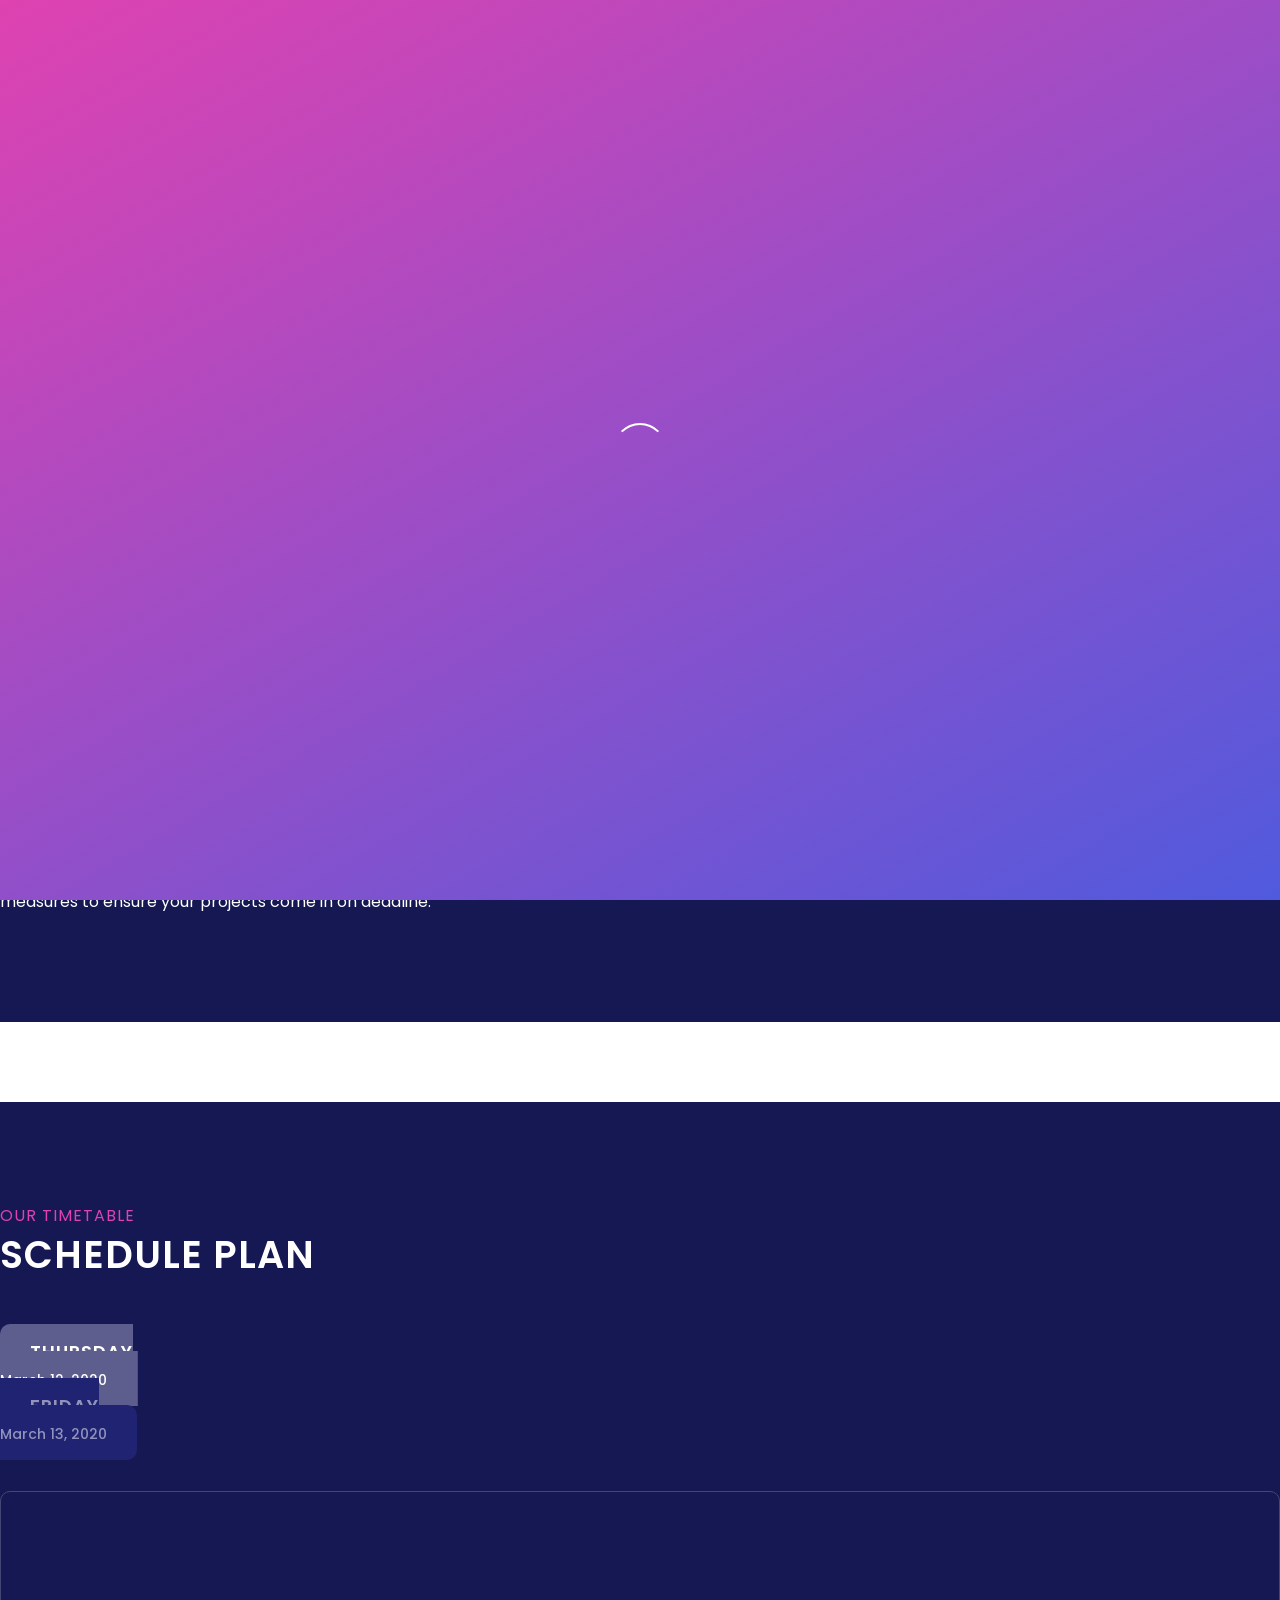
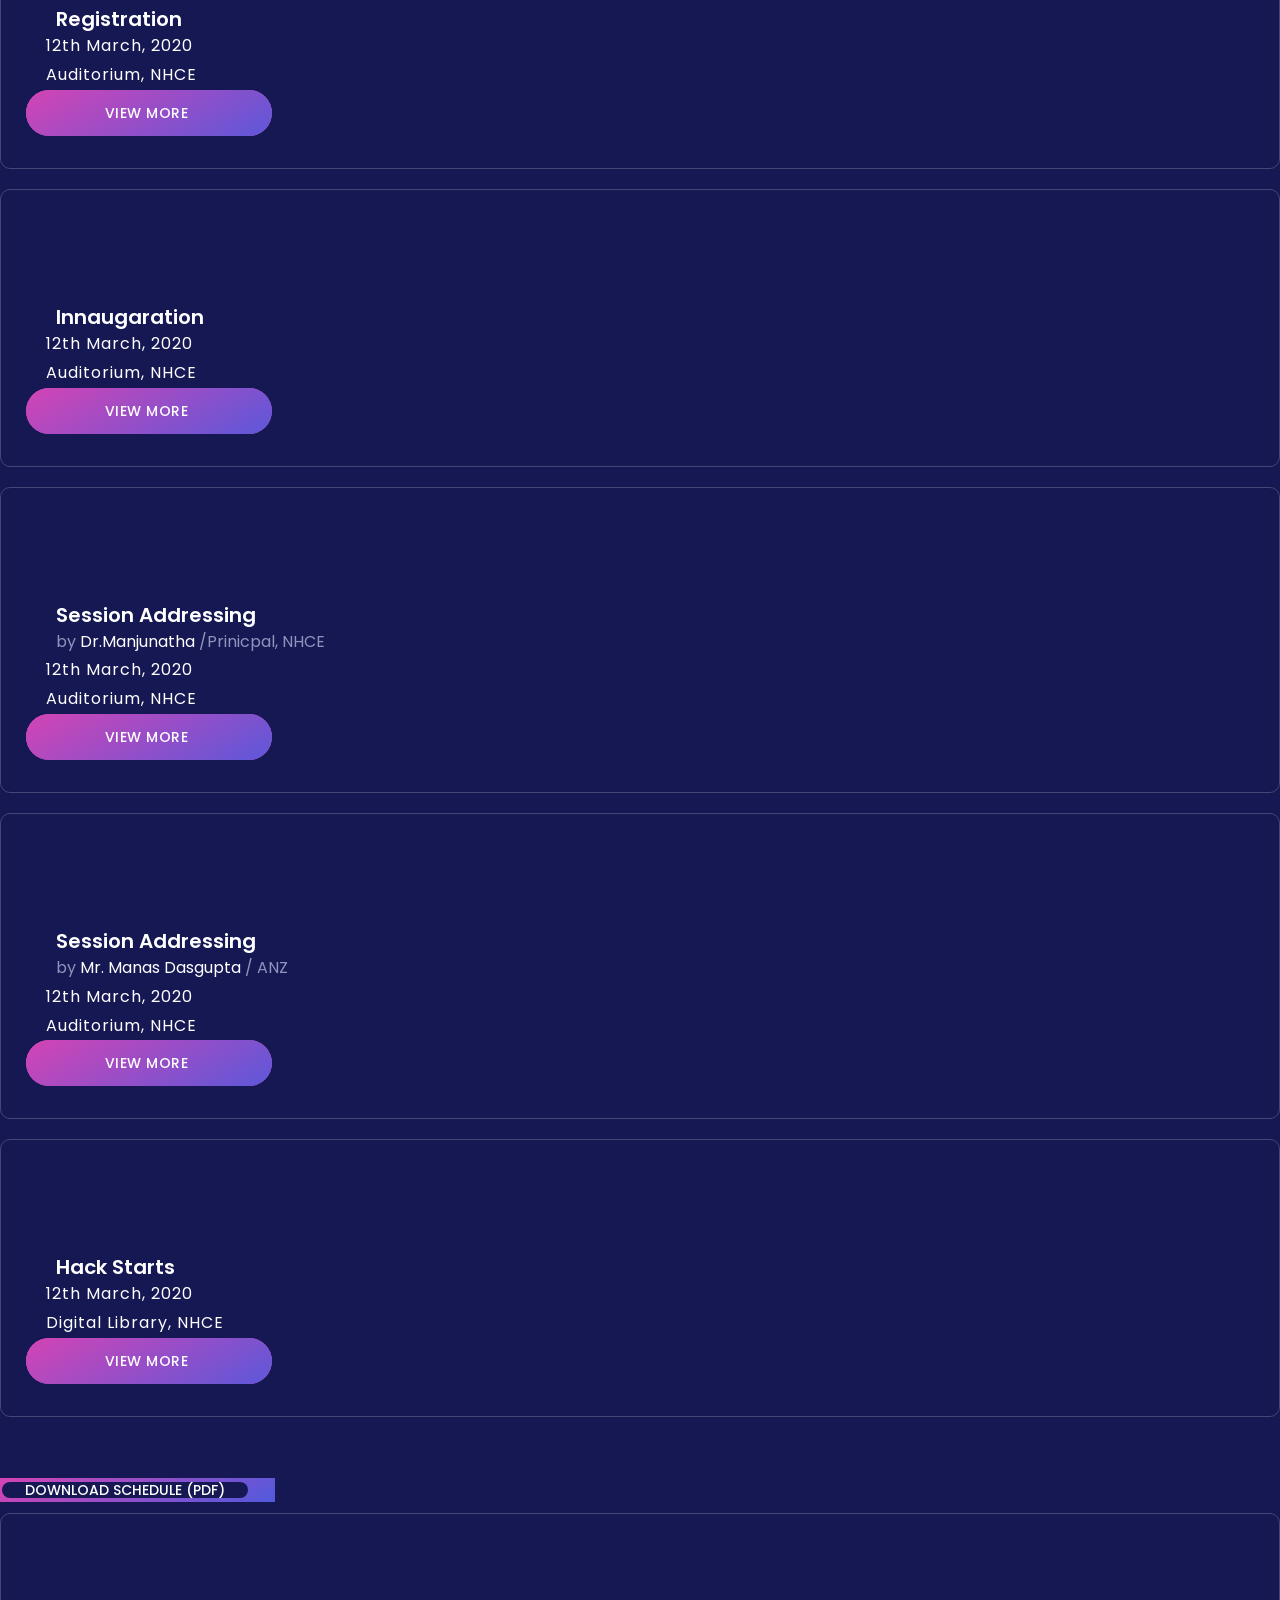
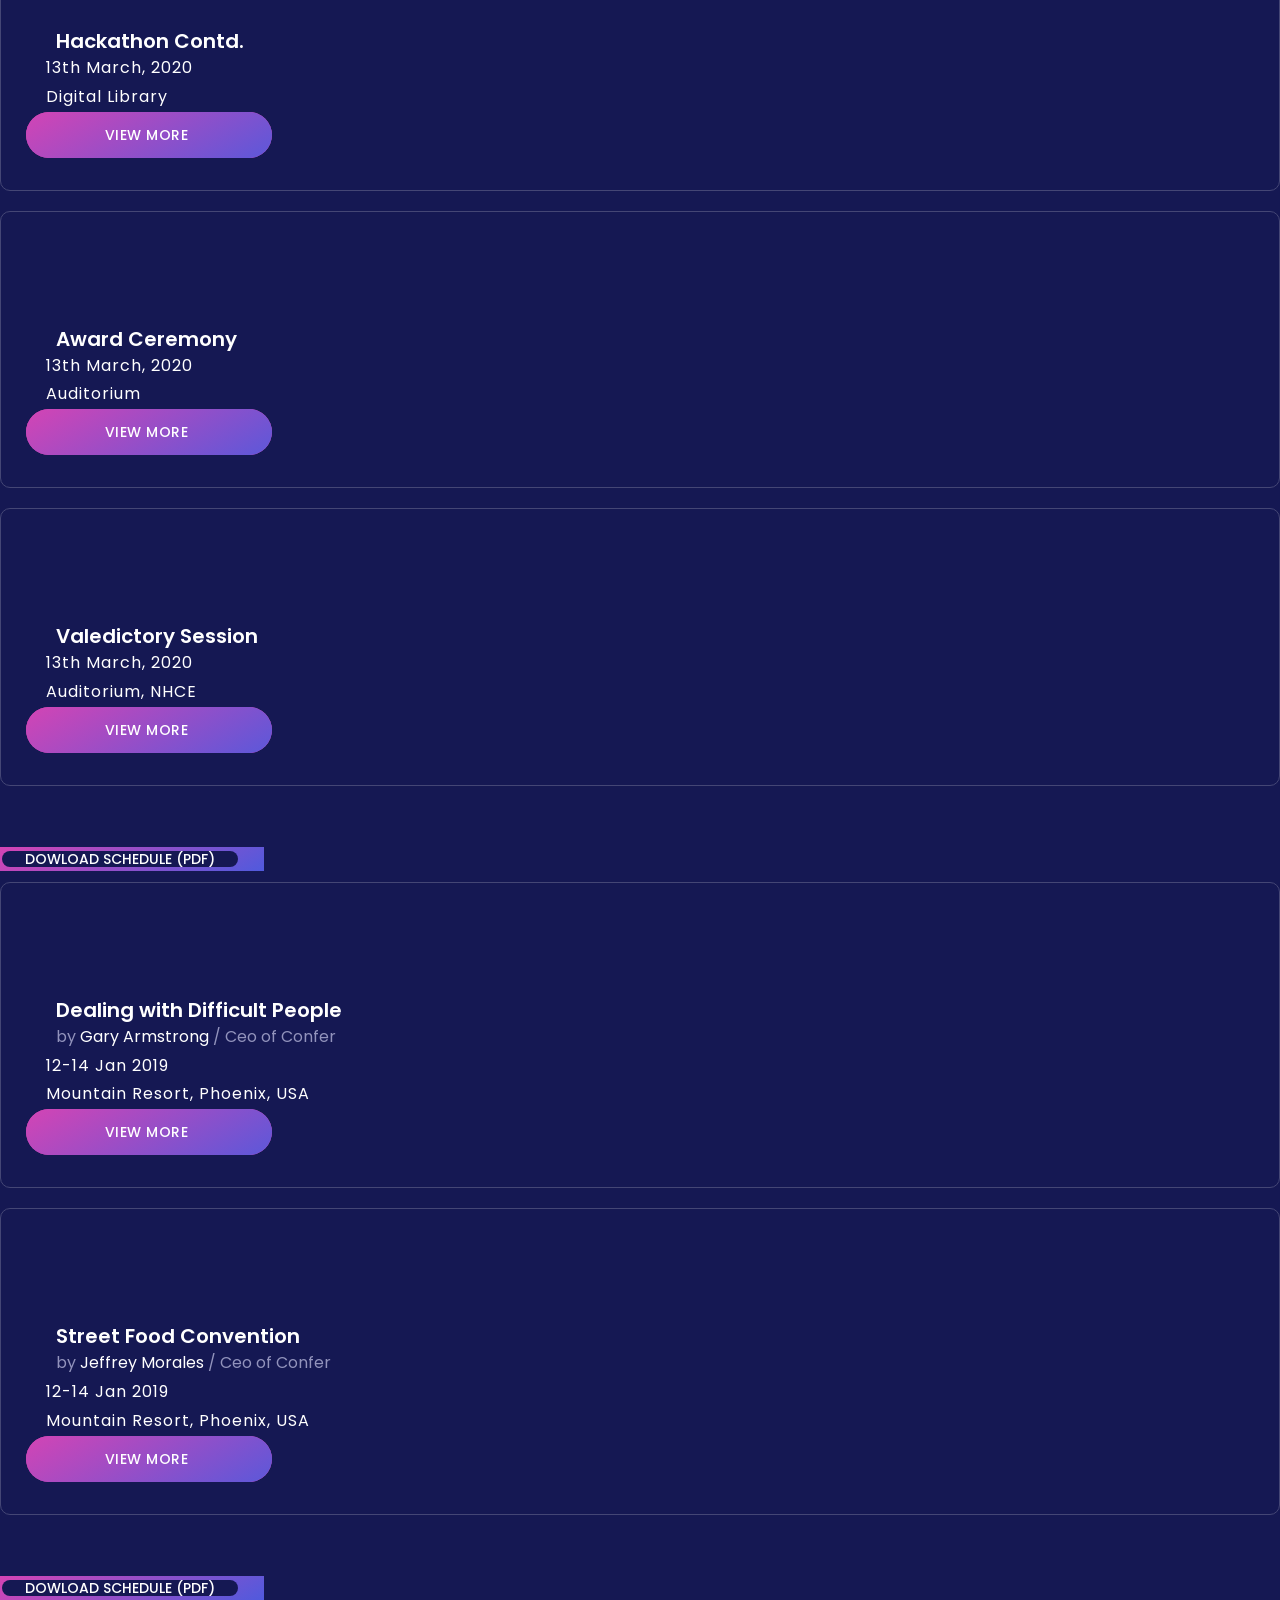
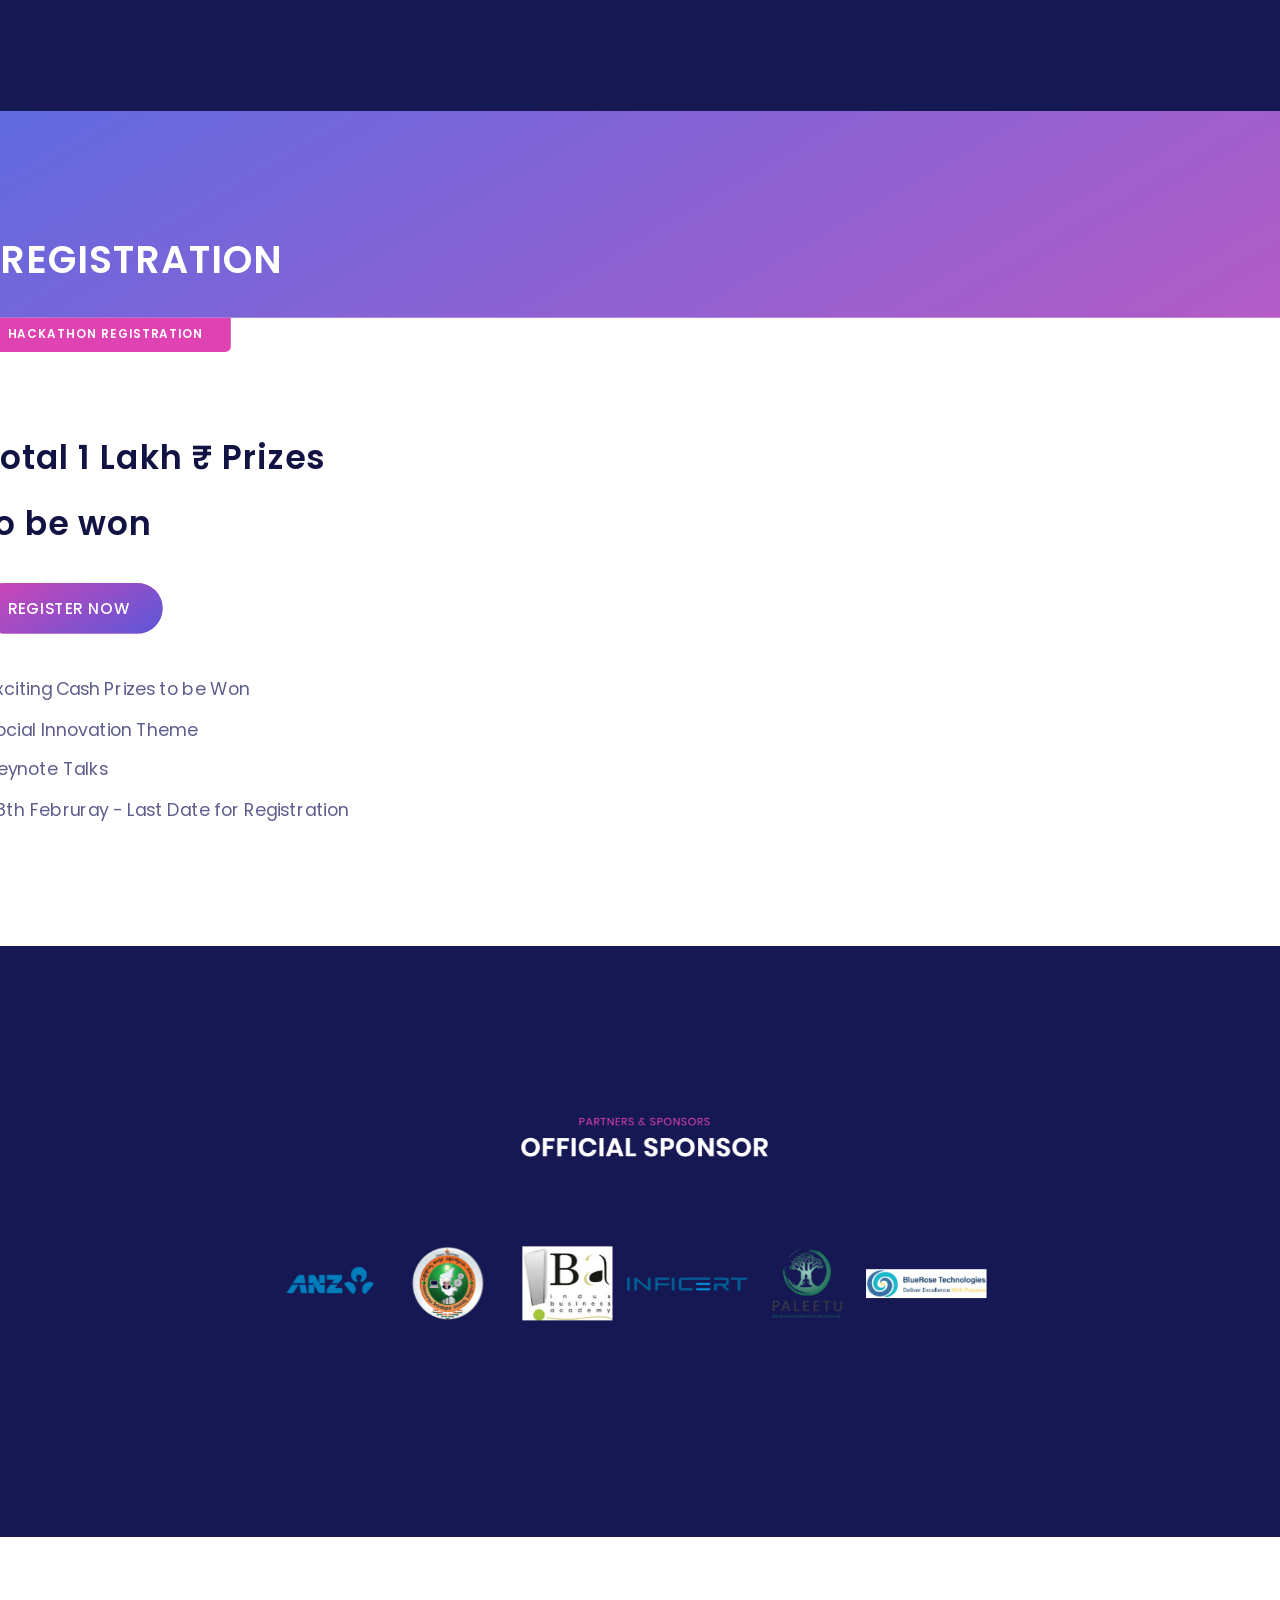
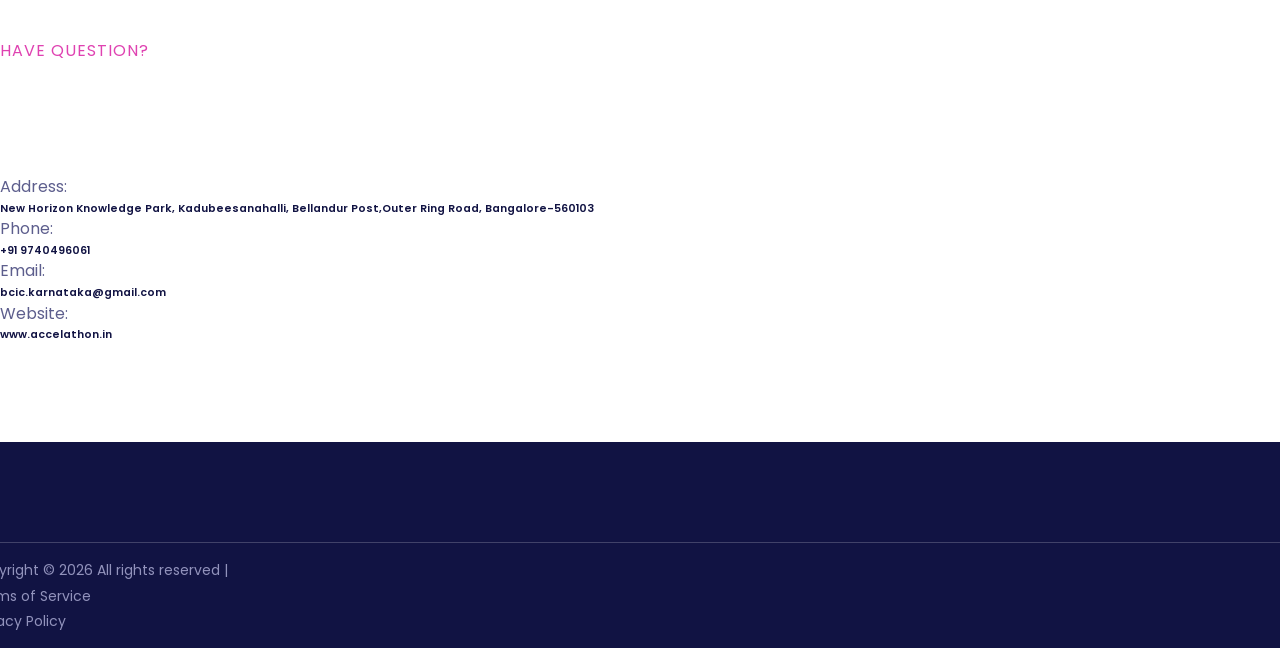
==== landing page/AccelathonLandingPage-master/accelathon.in/index.html @ 0c4c0fb6 "1" ====
<!DOCTYPE html>
<html lang="en">


<!-- Mirrored from accelathon.in/ by HTTrack Website Copier/3.x [XR&CO'2014], Fri, 07 Feb 2020 14:11:06 GMT -->

<head>
    <meta charset="UTF-8">
    <meta name="description" content="">
    <meta http-equiv="X-UA-Compatible" content="IE=edge">
    <meta name="viewport" content="width=device-width, initial-scale=1, shrink-to-fit=no">

    <!-- Title -->
    <title>AccelATHON 2.0</title>

    <!-- Favicon -->
    <link rel="icon" type="image/png" href="img/core-img/logoacce.png">

    <!-- Stylesheet -->
    <link rel="stylesheet" href="style.css">

</head>

<body>
    <!-- Preloader -->
    <div id="preloader">
        <div class="loader"></div>
    </div>
    <!-- /Preloader -->

    <!-- Header Area Start -->

    <header class="header-area">
        <div class="classy-nav-container breakpoint-off">
            
            <div class="container">
                <!-- Classy Menu -->
                <nav class="classy-navbar justify-content-between" id="conferNav">

                    <!-- Logo -->
                    <a class="nav-brand" href="index.html"><img src="img/bcic.png" alt=""></a>

                    <!-- Navbar Toggler -->
                    <div class="classy-navbar-toggler">
                        <span class="navbarToggler"><span></span><span></span><span></span></span>
                    </div>

                    <!-- Menu -->
                    <div class="classy-menu">
                        <!-- Menu Close Button -->
                        <div class="classycloseIcon">
                            <div class="cross-wrap"><span class="top"></span><span class="bottom"></span></div>
                        </div>

                        <!-- Nav Start -->

                        <div class="classynav">
                            
                            <ul id="nav">
                                <li class="active"><a href="index.html">Home</a></li>

                                </li>
                                <li><a href="#schedule">Schedule</a></li>

                                <li><a href="#contact">Contact</a></li>

                            </ul>

                            <!-- Get Tickets Button -->
                            <a href="http://www.bit.ly/2tJWzWN" class="btn confer-btn mt-3 mt-lg-0 ml-3 ml-lg-5">
                                Register Now 
                                
                                <i class="zmdi zmdi-long-arrow-right"></i>
                            </a>
                        </div>
                        <!-- Nav End -->
                    </div>
                </nav>
            </div>
        </div>
    </header>
    <!-- Header Area End -->

    <!-- Welcome Area Start -->
    <div class="welcome-area">

        <video width="100%" height="100%" autoplay loop muted>
            <source src="\img\move banner.mp4" type="video/mp4"/>
        </video>

        <!-- <div class="icon-scroll" id="scrollDown"></div> -->
        
    </div>

    <!-- Welcome Area End -->

    <!-- About Us And Countdown Area Start -->
    <div class="about-us-countdown-area section-padding-100-0" id="about">

        <div class="container">

            <div class="row align-items-center">

                <!-- About Content -->
                <div class="col-12 col-md-6">
                    <div class="about-content-text mb-80">
                        <h6 class="wow fadeInUp" data-wow-delay="300ms">About A<span
                                style="text-transform: lowercase;">ccel</span><span
                                style="text-transform: uppercase;">ATHON 2.0</span></h6>
                        <h3 class="wow fadeInUp" data-wow-delay="300ms">Welcome to the Inter College HackFest</h3>
                        <p class="wow fadeInUp" data-wow-delay="300ms">This is a platform where you can expect to learn
                            techniques for building successful project teams, creating efficient plans and implementing
                            effective tracking measures to ensure your projects come in on deadline.</p>
                    </div>
                </div>

                <!-- About Thumb -->
                <div class="col-12 col-md-6">
                    <div class="about-thumb mb-80 wow fadeInUp" data-wow-delay="300ms">
                        <img src="img/bg-img/2.png" alt="">
                    </div>
                </div>
            </div>
        </div>

        <!-- Counter Up Area -->

    </div>

    <!-- Our Schedule Area Start -->
    <section id="schedule" class="our-schedule-area section-padding-100">
        <div class="container">
            <div class="row">
                <!-- Heading -->
                <div class="col-12">
                    <div class="section-heading-2 text-center wow fadeInUp" data-wow-delay="300ms">
                        <p>Our Timetable</p>
                        <h4>Schedule Plan</h4>
                    </div>
                </div>
            </div>

            <div class="row">
                <div class="col-12">
                    <div class="schedule-tab">
                        <!-- Nav Tabs -->
                        <ul class="nav nav-tabs wow fadeInUp" data-wow-delay="300ms" id="conferScheduleTab"
                            role="tablist">
                            <li class="nav-item">
                                <a class="nav-link active" id="monday-tab" data-toggle="tab" href="#step-one" role="tab"
                                    aria-controls="step-one" aria-expanded="true">Thursday <br> <span>March 12,
                                        2020</span></a>
                            </li>
                            <!-- Nav Item -->
                            <li class="nav-item">
                                <a class="nav-link" id="tuesday-tab" data-toggle="tab" href="#step-two" role="tab"
                                    aria-controls="step-two" aria-expanded="true">Friday <br> <span>March 13,
                                        2020</span></a>
                            </li>
                            <!-- Nav Item -->

                        </ul>
                    </div>

                    <!-- Tab Content -->
                    <div class="tab-content" id="conferScheduleTabContent">
                        <div class="tab-pane fade show active" id="step-one" role="tabpanel"
                            aria-labelledby="monday-tab">

                            <!-- Single Tab Content -->
                            <div class="single-tab-content">
                                <div class="row">
                                    <div class="col-12">

                                        <!-- Single Schedule Area -->
                                        <div class="single-schedule-area d-flex flex-wrap justify-content-between align-items-center wow fadeInUp"
                                            data-wow-delay="300ms">

                                            <!-- Single Schedule Thumb and Info -->
                                            <div class="single-schedule-tumb-info d-flex align-items-center">

                                                <!-- Single Schedule Thumb -->
                                                <div class="single-schedule-tumb">
                                                    <img src="img/bg-img/a.svg" alt="">
                                                </div>
                                                <!-- Single Schedule Info -->
                                                <div class="single-schedule-info">
                                                    <h6>Registration</h6>
                                                    <p> </p>
                                                </div>
                                            </div>
                                            <!-- Single Schedule Info -->
                                            <div class="schedule-time-place">
                                                <p><i class="zmdi zmdi-time"></i> 12th March, 2020</p>
                                                <p><i class="zmdi zmdi-map"></i> Auditorium, NHCE</p>
                                            </div>
                                            <!-- Schedule Btn -->
                                            <a href="wip.html" class="btn confer-btn">View More <i
                                                    class="zmdi zmdi-long-arrow-right"></i></a>
                                        </div>

                                        <!-- Single Schedule Area -->
                                        <div class="single-schedule-area d-flex flex-wrap justify-content-between align-items-center wow fadeInUp"
                                            data-wow-delay="300ms">
                                            <!-- Single Schedule Thumb and Info -->
                                            <div class="single-schedule-tumb-info d-flex align-items-center">
                                                <!-- Single Schedule Thumb -->
                                                <div class="single-schedule-tumb">
                                                    <img src="img/bg-img/b.svg" alt="">
                                                </div>
                                                <!-- Single Schedule Info -->
                                                <div class="single-schedule-info">
                                                    <h6>Innaugaration</h6>
                                                    <p><span></span></p>
                                                </div>
                                            </div>
                                            <!-- Single Schedule Info -->
                                            <div class="schedule-time-place">
                                                <p><i class="zmdi zmdi-time"></i> 12th March, 2020</p>
                                                <p><i class="zmdi zmdi-map"></i> Auditorium, NHCE</p>
                                            </div>
                                            <!-- Schedule Btn -->
                                            <a href="wip.html" class="btn confer-btn">View More <i
                                                    class="zmdi zmdi-long-arrow-right"></i></a>
                                        </div>

                                        <!-- Single Schedule Area -->
                                        <div class="single-schedule-area d-flex flex-wrap justify-content-between align-items-center wow fadeInUp"
                                            data-wow-delay="300ms">
                                            <!-- Single Schedule Thumb and Info -->
                                            <div class="single-schedule-tumb-info d-flex align-items-center">
                                                <!-- Single Schedule Thumb -->
                                                <div class="single-schedule-tumb">
                                                    <img src="img/bg-img/c.svg" alt="">
                                                </div>
                                                <!-- Single Schedule Info -->
                                                <div class="single-schedule-info">
                                                    <h6>Session Addressing</h6>
                                                    <p>by <span>Dr.Manjunatha</span> /Prinicpal, NHCE</p>
                                                </div>
                                            </div>
                                            <!-- Single Schedule Info -->
                                            <div class="schedule-time-place">
                                                <p><i class="zmdi zmdi-time"></i> 12th March, 2020</p>
                                                <p><i class="zmdi zmdi-map"></i> Auditorium, NHCE</p>
                                            </div>
                                            <!-- Schedule Btn -->
                                            <a href="wip.html" class="btn confer-btn">View More <i
                                                    class="zmdi zmdi-long-arrow-right"></i></a>
                                        </div>

                                        <!-- Single Schedule Area -->
                                        <div class="single-schedule-area d-flex flex-wrap justify-content-between align-items-center wow fadeInUp"
                                            data-wow-delay="300ms">
                                            <!-- Single Schedule Thumb and Info -->
                                            <div class="single-schedule-tumb-info d-flex align-items-center">
                                                <!-- Single Schedule Thumb -->
                                                <div class="single-schedule-tumb">
                                                    <img src="img/bg-img/c.svg" alt="">
                                                </div>
                                                <!-- Single Schedule Info -->
                                                <div class="single-schedule-info">
                                                    <h6>Session Addressing</h6>
                                                    <p>by <span>Mr. Manas Dasgupta</span> / ANZ</p>
                                                </div>
                                            </div>
                                            <!-- Single Schedule Info -->
                                            <div class="schedule-time-place">
                                                <p><i class="zmdi zmdi-time"></i> 12th March, 2020</p>
                                                <p><i class="zmdi zmdi-map"></i> Auditorium, NHCE</p>
                                            </div>
                                            <!-- Schedule Btn -->
                                            <a href="wip.html" class="btn confer-btn">View More <i
                                                    class="zmdi zmdi-long-arrow-right"></i></a>
                                        </div>

                                        <div class="single-schedule-area d-flex flex-wrap justify-content-between align-items-center wow fadeInUp"
                                            data-wow-delay="300ms">
                                            <!-- Single Schedule Thumb and Info -->
                                            <div class="single-schedule-tumb-info d-flex align-items-center">
                                                <!-- Single Schedule Thumb -->
                                                <div class="single-schedule-tumb">
                                                    <img src="img/bg-img/d.svg" alt="">
                                                </div>
                                                <!-- Single Schedule Info -->
                                                <div class="single-schedule-info">
                                                    <h6>Hack Starts</h6>
                                                    <p> <span></span> </p>
                                                </div>
                                            </div>
                                            <!-- Single Schedule Info -->
                                            <div class="schedule-time-place">
                                                <p><i class="zmdi zmdi-time"></i> 12th March, 2020</p>
                                                <p><i class="zmdi zmdi-map"></i> Digital Library, NHCE</p>
                                            </div>
                                            <!-- Schedule Btn -->
                                            <a href="wip.html" class="btn confer-btn">View More <i
                                                    class="zmdi zmdi-long-arrow-right"></i></a>
                                        </div>
                                    </div>

                                    <!-- More Schedule Btn -->
                                    <div class="col-12">
                                        <div class="more-schedule-btn text-center mt-50 wow fadeInUp"
                                            data-wow-delay="300ms">
                                            <a href="wip.html" class="btn confer-gb-btn">Download Schedule (Pdf)</a>
                                        </div>
                                    </div>
                                </div>
                            </div>
                        </div>

                        <div class="tab-pane fade" id="step-two" role="tabpanel" aria-labelledby="tuesday-tab">
                            <!-- Single Tab Content -->
                            <div class="single-tab-content">
                                <div class="row">
                                    <div class="col-12">
                                        <!-- Single Schedule Area -->
                                        <div class="single-schedule-area d-flex flex-wrap justify-content-between align-items-center wow fadeInUp"
                                            data-wow-delay="300ms">
                                            <!-- Single Schedule Thumb and Info -->
                                            <div class="single-schedule-tumb-info d-flex align-items-center">
                                                <!-- Single Schedule Thumb -->
                                                <div class="single-schedule-tumb">
                                                    <img src="img/bg-img/d.svg" alt="">
                                                </div>
                                                <!-- Single Schedule Info -->
                                                <div class="single-schedule-info">
                                                    <h6>Hackathon Contd.</h6>
                                                    <p> <span></span></p>
                                                </div>
                                            </div>
                                            <!-- Single Schedule Info -->
                                            <div class="schedule-time-place">
                                                <p><i class="zmdi zmdi-time"></i> 13th March, 2020</p>
                                                <p><i class="zmdi zmdi-map"></i>Digital Library </p>
                                            </div>
                                            <!-- Schedule Btn -->
                                            <a href="wip.html" class="btn confer-btn">View More <i
                                                    class="zmdi zmdi-long-arrow-right"></i></a>
                                        </div>

                                        <!-- Single Schedule Area -->
                                        <div class="single-schedule-area d-flex flex-wrap justify-content-between align-items-center wow fadeInUp"
                                            data-wow-delay="300ms">
                                            <!-- Single Schedule Thumb and Info -->
                                            <div class="single-schedule-tumb-info d-flex align-items-center">
                                                <!-- Single Schedule Thumb -->
                                                <div class="single-schedule-tumb">
                                                    <img src="img/bg-img/e.svg" alt="">
                                                </div>
                                                <!-- Single Schedule Info -->
                                                <div class="single-schedule-info">
                                                    <h6>Award Ceremony</h6>
                                                    <p> <span></span> </p>
                                                </div>
                                            </div>
                                            <!-- Single Schedule Info -->
                                            <div class="schedule-time-place">
                                                <p><i class="zmdi zmdi-time"></i> 13th March, 2020</p>
                                                <p><i class="zmdi zmdi-map"></i> Auditorium</p>
                                            </div>
                                            <!-- Schedule Btn -->
                                            <a href="wip.html" class="btn confer-btn">View More <i
                                                    class="zmdi zmdi-long-arrow-right"></i></a>
                                        </div>

                                        <!-- Single Schedule Area -->
                                        <div class="single-schedule-area d-flex flex-wrap justify-content-between align-items-center wow fadeInUp"
                                            data-wow-delay="300ms">
                                            <!-- Single Schedule Thumb and Info -->
                                            <div class="single-schedule-tumb-info d-flex align-items-center">
                                                <!-- Single Schedule Thumb -->
                                                <div class="single-schedule-tumb">
                                                    <img src="img/bg-img/f.svg" alt="">
                                                </div>
                                                <!-- Single Schedule Info -->
                                                <div class="single-schedule-info">
                                                    <h6>Valedictory Session</h6>
                                                    <p> <span></span> </p>
                                                </div>
                                            </div>
                                            <!-- Single Schedule Info -->
                                            <div class="schedule-time-place">
                                                <p><i class="zmdi zmdi-time"></i> 13th March, 2020</p>
                                                <p><i class="zmdi zmdi-map"></i> Auditorium, NHCE</p>
                                            </div>
                                            <!-- Schedule Btn -->
                                            <a href="wip.html" class="btn confer-btn">View More <i
                                                    class="zmdi zmdi-long-arrow-right"></i></a>
                                        </div>
                                    </div>

                                    <!-- More Schedule Btn -->
                                    <div class="col-12">
                                        <div class="more-schedule-btn text-center mt-50 wow fadeInUp"
                                            data-wow-delay="300ms">
                                            <a href="wip.html" class="btn confer-gb-btn">Dowload schedule (Pdf)</a>
                                        </div>
                                    </div>
                                </div>
                            </div>
                        </div>

                        <div class="tab-pane fade" id="step-three" role="tabpanel" aria-labelledby="wednesday-tab">
                            <!-- Single Tab Content -->
                            <div class="single-tab-content">
                                <div class="row">
                                    <div class="col-12">
                                        <!-- Single Schedule Area -->
                                        <div class="single-schedule-area d-flex flex-wrap justify-content-between align-items-center wow fadeInUp"
                                            data-wow-delay="300ms">
                                            <!-- Single Schedule Thumb and Info -->
                                            <div class="single-schedule-tumb-info d-flex align-items-center">
                                                <!-- Single Schedule Thumb -->
                                                <div class="single-schedule-tumb">
                                                    <img src="img/bg-img/10.jpg" alt="">
                                                </div>
                                                <!-- Single Schedule Info -->
                                                <div class="single-schedule-info">
                                                    <h6>Dealing with Difficult People</h6>
                                                    <p>by <span>Gary Armstrong</span> / Ceo of Confer</p>
                                                </div>
                                            </div>
                                            <!-- Single Schedule Info -->
                                            <div class="schedule-time-place">
                                                <p><i class="zmdi zmdi-time"></i> 12-14 Jan 2019</p>
                                                <p><i class="zmdi zmdi-map"></i> Mountain Resort, Phoenix, USA</p>
                                            </div>
                                            <!-- Schedule Btn -->
                                            <a href="wip.html" class="btn confer-btn">View More <i
                                                    class="zmdi zmdi-long-arrow-right"></i></a>
                                        </div>

                                        <!-- Single Schedule Area -->
                                        <div class="single-schedule-area d-flex flex-wrap justify-content-between align-items-center wow fadeInUp"
                                            data-wow-delay="300ms">
                                            <!-- Single Schedule Thumb and Info -->
                                            <div class="single-schedule-tumb-info d-flex align-items-center">
                                                <!-- Single Schedule Thumb -->
                                                <div class="single-schedule-tumb">
                                                    <img src="img/bg-img/13.jpg" alt="">
                                                </div>
                                                <!-- Single Schedule Info -->
                                                <div class="single-schedule-info">
                                                    <h6>Street Food Convention</h6>
                                                    <p>by <span>Jeffrey Morales</span> / Ceo of Confer</p>
                                                </div>
                                            </div>
                                            <!-- Single Schedule Info -->
                                            <div class="schedule-time-place">
                                                <p><i class="zmdi zmdi-time"></i> 12-14 Jan 2019</p>
                                                <p><i class="zmdi zmdi-map"></i> Mountain Resort, Phoenix, USA</p>
                                            </div>
                                            <!-- Schedule Btn -->
                                            <a href="wip.html" class="btn confer-btn">View More <i
                                                    class="zmdi zmdi-long-arrow-right"></i></a>
                                        </div>
                                    </div>

                                    <!-- More Schedule Btn -->
                                    <div class="col-12">
                                        <div class="more-schedule-btn text-center mt-50 wow fadeInUp"
                                            data-wow-delay="300ms">
                                            <a href="wip.html" class="btn confer-gb-btn">Dowload schedule (Pdf)</a>
                                        </div>
                                    </div>
                                </div>
                            </div>
                        </div>
                    </div>
                </div>
            </div>
        </div>
    </section>
    <!-- Our Schedule Area End -->

    <!-- Our Ticket Pricing Table Area Start -->
    <section id="register"
        class="our-ticket-pricing-table-area bg-img bg-gradient-overlay section-padding-100-0 jarallax"
        style="background-image: url(img/bg-img/14.jpg);">
        <div class="container">
            <div class="row">
                <!-- Heading -->
                <div class="col-12">
                    <div class="section-heading text-center wow fadeInUp" data-wow-delay="300ms">
                        <p></p>
                        <h4>Registration</h4>
                    </div>
                </div>
            </div>

            <div class="row">
                <!-- Single Ticket Pricing Table -->


                <!-- Single Ticket Pricing Table -->
                <div class="col-12">
                    <div class="single-ticket-pricing-table active text-center mb-100 wow fadeInUp"
                        data-wow-delay="300ms">
                        <h6 class="ticket-plan">Hackathon Registration</h6>
                        <!-- Ticket Icon -->
                        <div class="ticket-icon">
                            <img src="img/core-img/p2.png" alt="">
                        </div>
                        <h2 class="ticket-price"><span> Total 1 Lakh ₹ Prizes <span><br></span>to be won</span> </h2>
                        <a href="https://bit.ly/2tJWzWN" target="/blank" class="btn confer-btn w-100 mb-30">Register
                            Now<i class="zmdi zmdi-long-arrow-right"></i></a>
                        <!-- Ticket Pricing Table Details -->
                        <div class="ticket-pricing-table-details">
                            <p><i class="zmdi zmdi-check"></i> Exciting Cash Prizes to be Won</p>
                            <p><i class="zmdi zmdi-check"></i> Social Innovation Theme</p>
                            <p><i class="zmdi zmdi-check"></i> Keynote Talks</p>
                            <p><i class="zmdi zmdi-check"></i> 28th Februray - Last Date for Registration</p>

                        </div>
                    </div>
                </div>


            </div>
        </div>
    </section>
    <!-- Our Ticket Pricing Table Area End -->

    <!-- Our Sponsor And Client Area Start -->
    <section class="our-sponsor-client-area section-padding-100">
        
        <img src="img/cap.png" alt="" >
        
    </section>
    
    <!-- Our Sponsor And Client Area End -->



    <!-- Contact Area Start -->
    <section id="contact" class="contact-our-area section-padding-100-0">
        <div class="container">
            <div class="row">
                <!-- Heading -->
                <div class="col-12">
                    <div class="section-heading-2 text-center wow fadeInUp" data-wow-delay="300ms">
                        <p>Have Question?</p>
                        <h4>Reach us</h4>
                    </div>
                </div>
            </div>

            <div class="row justify-content-between">
                <div class="col-12 col-sm-12 ">
                    <div class="contact-information mb-100">
                        <!-- Single Contact Info -->
                        <div class="single-contact-info wow fadeInUp" data-wow-delay="300ms">
                            <p>Address:</p>
                            <h6>New Horizon Knowledge Park, Kadubeesanahalli, Bellandur Post,Outer Ring Road,
                                Bangalore-560103</h6>
                        </div>
                        <!-- Single Contact Info -->
                        <div class="single-contact-info wow fadeInUp" data-wow-delay="300ms">
                            <p>Phone:</p>
                            <h6>+91 9740496061</h6>
                        </div>
                        <!-- Single Contact Info -->
                        <div class="single-contact-info wow fadeInUp" data-wow-delay="300ms">
                            <p>Email:</p>
                            <h6>bcic.karnataka@gmail.com</h6>
                        </div>
                        <!-- Single Contact Info -->
                        <div class="single-contact-info wow fadeInUp" data-wow-delay="300ms">
                            <p>Website:</p>
                            <h6>www.accelathon.in</h6>
                        </div>
                    </div>
                </div>
            </div>
        </div>
        </div>
    </section>
    <!-- Contact Area End -->

    <!-- Footer Area Start -->
    <footer class="footer-area bg-img bg-overlay-2 section-padding-100-0">
        <!-- Main Footer Area -->


        <!-- Copywrite Area -->
        <div class="container">
            <div class="copywrite-content">
                <div class="row">
                    <!-- Copywrite Text -->
                    <div class="col-12 col-md-6">
                        <div class="copywrite-text">
                            <p>
                                <!-- Link back to Colorlib can't be removed. Template is licensed under CC BY 3.0. -->
                                Copyright &copy;
                                <script>document.write(new Date().getFullYear());</script> All rights reserved |
                                <!-- Link back to Colorlib can't be removed. Template is licensed under CC BY 3.0. -->
                            </p>
                        </div>
                    </div>
                    <!-- Footer Menu -->
                    <div class="col-12 col-md-6">
                        <div class="footer-menu">
                            <ul class="nav">
                                <li><a href="#"><i class="zmdi zmdi-circle"></i> Terms of Service</a></li>
                                <li><a href="#"><i class="zmdi zmdi-circle"></i> Privacy Policy</a></li>
                            </ul>
                        </div>
                    </div>
                </div>
            </div>
        </div>
    </footer>
    <!-- Footer Area End -->

    <!-- **** All JS Files ***** -->
    <!-- jQuery 2.2.4 -->
    <script src="js/jquery.min.js"></script>
    <!-- Popper -->
    <script src="js/popper.min.js"></script>
    <!-- Bootstrap -->
    <script src="js/bootstrap.min.js"></script>
    <!-- All Plugins -->
    <script src="js/confer.bundle.js"></script>
    <!-- Active -->
    <script src="js/default-assets/active.js"></script>

</body>


<!-- Mirrored from accelathon.in/ by HTTrack Website Copier/3.x [XR&CO'2014], Fri, 07 Feb 2020 14:12:38 GMT -->

</html>
---- landing page/AccelathonLandingPage-master/accelathon.in/style.css ----
/* ------------------------------------------
[Master Stylesheet]

Template Name: Confer - Conference Event HTML Template
Template Author: Colorlib
Template Author URL: http://colorlib.com
Version: 1.0.0
Last Update: March 14, 2019

[Tables of CSS Content]

+ body

    01.0 Reboot Area CSS
    02.0 Spacing Area CSS
    03.0 Preloader Area CSS
    04.0 Heading Area CSS
    05.0 Backtotop Area CSS
    06.0 Buttons Area CSS
    07.0 Header Area CSS
    08.0 Hero Area CSS
    09.0 Footer Area CSS
    10.0 About Area CSS
    11.0 Counter Area CSS
    12.0 Speakar Area CSS
    13.0 Breadcrumb Area CSS
    14.0 Blog Area CSS
    15.0 Widget Area CSS
    16.0 Client Area CSS
    17.0 Schedule Area CSS
    18.0 Ticket Area CSS
    19.0 Sponsor Area CSS
    20.0 Contact Area CSS
    21.0 CTA Area CSS
--------------------------------------------- */
/* Import Fonts & All CSS */
@import url("https://fonts.googleapis.com/css?family=Poppins:100,200,300,400,500,600,700");
@import url(css/bootstrap.min.css);
@import url(css/animate.css);
@import url(css/default-assets/classy-nav.css);
@import url(css/owl.carousel.min.css);
@import url(css/magnific-popup.css);
@import url(css/font-awesome.min.css);
@import url(css/material-design-iconic-font.min.css);
@import url(css/style.css);
/* :: 01.0 Reboot Area CSS */
* {
  margin: 0;
  padding: 0; }

body {
  font-family: "Poppins", sans-serif;
  font-weight: 400;
  font-size: 16px;
  position: relative;
  z-index: auto; }

h1,
h2,
h3,
h4,
h5,
h6 {
  font-family: "Poppins", sans-serif;
  color: #111343;
  line-height: 1.25;
  font-weight: 600; }

a,
a:active,
a:focus,
a:hover {
  color: #111343;
  text-decoration: none;
  -webkit-transition-duration: 500ms;
  -o-transition-duration: 500ms;
  transition-duration: 500ms;
  outline: none;
  font-weight: 500; }

li {
  list-style: none; }

p {
  line-height: 1.8;
  color: #5d5e8d;
  font-size: 16px;
  font-weight: 400; }

img {
  max-width: 100%;
  height: auto; }

ul {
  margin: 0;
  padding: 0; }
  ul li {
    margin: 0;
    padding: 0; }

.bg-overlay {
  position: relative;
  z-index: 1; }
  .bg-overlay::after {
    position: absolute;
    content: "";
    height: 100%;
    width: 100%;
    top: 0;
    left: 0;
    z-index: -1;
    background-color: rgba(0, 0, 0, 0.4); }

.bg-gradient-overlay {
  position: relative;
  z-index: 1; }
  .bg-gradient-overlay::after {
    position: absolute;
    content: "";
    height: 100%;
    width: 100%;
    top: 0;
    left: 0;
    z-index: -1;
    background: #c63fa4;
    background-image: -moz-linear-gradient(120deg, #df42b1 0%, #505add 100%);
    background-image: -webkit-linear-gradient(120deg, #df42b1 0%, #505add 100%);
    background-image: -ms-linear-gradient(120deg, #df42b1 0%, #505add 100%);
    opacity: 0.9; }

.bg-gradient-overlay-2 {
  position: relative;
  z-index: 1; }
  .bg-gradient-overlay-2::after {
    border-radius: 10px;
    content: '';
    position: absolute;
    width: 100%;
    height: 100%;
    top: 0;
    left: 0;
    z-index: 10;
    background: rgba(0, 0, 0, 0.6);
    background: -webkit-gradient(linear, left bottom, left top, from(rgba(0, 0, 0, 0.8)), color-stop(30%, rgba(0, 0, 0, 0.2)), to(rgba(0, 0, 0, 0)));
    background: -webkit-linear-gradient(bottom, rgba(0, 0, 0, 0.8) 0%, rgba(0, 0, 0, 0.2) 30%, rgba(0, 0, 0, 0) 100%);
    background: -o-linear-gradient(bottom, rgba(0, 0, 0, 0.8) 0%, rgba(0, 0, 0, 0.2) 30%, rgba(0, 0, 0, 0) 100%);
    background: linear-gradient(to top, rgba(0, 0, 0, 0.8) 0%, rgba(0, 0, 0, 0.2) 30%, rgba(0, 0, 0, 0) 100%); }

.bg-img {
  background-position: center center !important;
  background-size: cover !important;
  background-repeat: no-repeat !important; }

.jarallax {
  position: relative;
  z-index: 0; }
  .jarallax .jarallax-img {
    position: absolute;
    object-fit: cover;
    font-family: 'object-fit: cover';
    top: 0;
    left: 0;
    width: 100%;
    height: 100%;
    z-index: -1; }

.bg-boxshadow {
  -webkit-box-shadow: 0px 8px 27px 0px rgba(90, 111, 120, 0.15);
  box-shadow: 0px 8px 27px 0px rgba(90, 111, 120, 0.15); }

.mfp-image-holder .mfp-close,
.mfp-iframe-holder .mfp-close {
  position: fixed;
  z-index: 100;
  color: #ffffff;
  right: 20px;
  text-align: center;
  padding-right: 0;
  width: 100%;
  top: 20px;
  width: 30px;
  background: #df42b1;
  height: 30px;
  line-height: 30px; }

img.mfp-img {
  -webkit-box-shadow: 0 2px 40px 8px rgba(15, 15, 15, 0.15);
  box-shadow: 0 2px 40px 8px rgba(15, 15, 15, 0.15); }

button.mfp-close,
button.mfp-arrow {
  background: #df42b1; }

.mfp-bottom-bar {
  display: none !important; }

.mfp-bg {
  background-color: #000000; }

.bg-transparent {
  background-color: transparent !important; }

.bg-gray {
  background-color: #f7f7f7 !important; }

textarea:focus,
input:focus {
  outline: none; }

textarea:invalid,
input:invalid,
textarea:required,
input:required {
  box-shadow: none !important; }

.border {
  border-color: #4b4d7b; }

.mfp-arrow-left::after {
  border-right-color: transparent; }

.mfp-arrow-left::before {
  border-right-color: #ffffff; }

.mfp-arrow-right::after {
  border-left-color: transparent; }

.mfp-arrow-right::before {
  border-left-color: #ffffff; }

/* :: 02.0 Spacing Area CSS */
.mt-15 {
  margin-top: 15px; }

.mt-30 {
  margin-top: 30px; }

.mt-20 {
  margin-top: 20px; }

.mt-40 {
  margin-top: 40px; }

.mt-50 {
  margin-top: 50px; }

.mt-70 {
  margin-top: 70px; }

.mt-80 {
  margin-top: 80px; }

.mt-100 {
  margin-top: 100px; }

.mt-150 {
  margin-top: 150px; }

.mr-15 {
  margin-right: 15px; }

.mr-30 {
  margin-right: 30px; }

.mr-50 {
  margin-right: 50px; }

.mr-100 {
  margin-right: 100px; }

.mb-10 {
  margin-bottom: 10px; }

.mb-15 {
  margin-bottom: 15px; }

.mb-30 {
  margin-bottom: 30px; }

.mb-40 {
  margin-bottom: 40px; }

.mb-50 {
  margin-bottom: 50px; }

.mb-60 {
  margin-bottom: 60px; }

.mb-70 {
  margin-bottom: 70px; }

.mb-80 {
  margin-bottom: 80px; }

.mb-100 {
  margin-bottom: 100px; }

.ml-15 {
  margin-left: 15px; }

.ml-30 {
  margin-left: 30px; }

.ml-50 {
  margin-left: 50px; }

.ml-100 {
  margin-left: 100px; }

.pt-50 {
  padding-top: 50px !important; }

.section-padding-80 {
  padding-top: 80px;
  padding-bottom: 80px; }

.section-padding-0-80 {
  padding-top: 0;
  padding-bottom: 80px; }

.section-padding-80-0 {
  padding-top: 80px;
  padding-bottom: 0; }

.section-padding-80-50 {
  padding-top: 80px;
  padding-bottom: 50px; }

.section-padding-100 {
  padding-top: 100px;
  padding-bottom: 100px; }

.section-padding-0-85 {
  padding-top: 0;
  padding-bottom: 85px; }

.section-padding-100-60 {
  padding-top: 100px;
  padding-bottom: 60px; }

.section-padding-100-70 {
  padding-top: 100px;
  padding-bottom: 70px; }

.section-padding-0-100 {
  padding-top: 0;
  padding-bottom: 100px; }

.section-padding-100-0 {
  padding-top: 100px;
  padding-bottom: 0; }

/* :: 3.0 Preloader Area CSS */
#preloader {
  position: fixed;
  width: 100%;
  height: 100%;
  z-index: 9999999;
  top: 0;
  left: 0;
  background: #df42b1;
  background-image: -webkit-linear-gradient(120deg, #505add 0%, #df42b1 100%);
  background-image: -ms-linear-gradient(120deg, #505add 0%, #df42b1 100%);
  display: -webkit-box;
  display: -ms-flexbox;
  display: flex;
  -webkit-box-align: center;
  -ms-flex-align: center;
  align-items: center;
  -webkit-box-pack: center;
  -ms-flex-pack: center;
  justify-content: center;
  overflow: hidden; }

.loader {
  position: relative;
  z-index: 1;
  width: 50px;
  height: 50px;
  border-radius: 50%;
  -webkit-animation: loader linear 2s infinite;
  animation: loader linear 2s infinite;
  border-top: 2px solid #ffffff;
  border-left: 2px solid transparent;
  border-right: 2px solid transparent;
  border-bottom: 2px solid transparent; }

@-webkit-keyframes loader {
  0% {
    -webkit-transform: rotate(0deg);
    -ms-transform: rotate(0deg);
    transform: rotate(0deg); }
  100% {
    -webkit-transform: rotate(360deg);
    -ms-transform: rotate(360deg);
    transform: rotate(360deg); } }
@keyframes loader {
  0% {
    -webkit-transform: rotate(0deg);
    -ms-transform: rotate(0deg);
    transform: rotate(0deg); }
  100% {
    -webkit-transform: rotate(360deg);
    -ms-transform: rotate(360deg);
    transform: rotate(360deg); } }
/* :: 4.0 Heading Area CSS */
.section-heading {
  position: relative;
  z-index: 1;
  margin-bottom: 60px; }
  .section-heading p {
    color: #ffffff;
    letter-spacing: 1px;
    text-transform: uppercase;
    margin-bottom: 0;
    display: inline-block;
    font-weight: 400; }
  .section-heading h4 {
    font-size: 38px;
    color: #ffffff;
    margin-bottom: 0;
    text-transform: uppercase;
    letter-spacing: 1px; }
    @media only screen and (max-width: 767px) {
      .section-heading h4 {
        font-size: 26px; } }
    @media only screen and (min-width: 576px) and (max-width: 767px) {
      .section-heading h4 {
        font-size: 30px; } }

.section-heading-2 {
  position: relative;
  z-index: 1;
  margin-bottom: 60px; }
  .section-heading-2 p {
    color: #df42b1;
    letter-spacing: 1px;
    text-transform: uppercase;
    margin-bottom: 0;
    display: inline-block;
    font-weight: 400; }
  .section-heading-2 h4 {
    font-size: 38px;
    color: #ffffff;
    margin-bottom: 0;
    text-transform: uppercase;
    letter-spacing: 1px; }
    @media only screen and (max-width: 767px) {
      .section-heading-2 h4 {
        font-size: 26px; } }
    @media only screen and (min-width: 576px) and (max-width: 767px) {
      .section-heading-2 h4 {
        font-size: 30px; } }

.section-heading-3 {
  position: relative;
  z-index: 1;
  margin-bottom: 60px; }
  .section-heading-3 p {
    color: #df42b1;
    letter-spacing: 1px;
    text-transform: uppercase;
    margin-bottom: 0;
    display: inline-block;
    font-weight: 400; }
  .section-heading-3 h4 {
    font-size: 38px;
    color: #111343;
    margin-bottom: 0;
    text-transform: uppercase;
    letter-spacing: 1px; }
    @media only screen and (max-width: 767px) {
      .section-heading-3 h4 {
        font-size: 26px; } }
    @media only screen and (min-width: 576px) and (max-width: 767px) {
      .section-heading-3 h4 {
        font-size: 30px; } }

/* :: 5.0 Backtotop Area CSS */
#scrollUp {
  position: fixed;
  right: 40px;
  font-size: 20px;
  line-height: 40px;
  width: 40px;
  height: 40px;
  bottom: 40px;
  background-color: #df42b1;
  color: #ffffff;
  text-align: center;
  -webkit-transition-duration: 500ms;
  -o-transition-duration: 500ms;
  transition-duration: 500ms;
  border-radius: 50%;
  -webkit-box-shadow: 0 2px 40px 8px rgba(15, 15, 15, 0.15);
  box-shadow: 0 2px 40px 8px rgba(15, 15, 15, 0.15);
  z-index: 15962536; }
  @media only screen and (max-width: 767px) {
    #scrollUp {
      right: 20px;
      bottom: 20px; } }
  #scrollUp:focus, #scrollUp:hover {
    background-color: #000000;
    color: #ffffff; }

/* :: 6.0 Buttons Area CSS */
.btn:focus {
  box-shadow: none; }

.confer-btn {
  position: relative;
  z-index: 1;
  height: 46px;
  line-height: 46px;
  font-size: 14px;
  font-weight: 500;
  border: none;
  display: inline-block;
  padding: 0 25px;
  text-align: center;
  text-transform: uppercase;
  letter-spacing: 0.5px;
  color: #ffffff;
  border-radius: 23px;
  -webkit-transition-duration: 500ms;
  -o-transition-duration: 500ms;
  transition-duration: 500ms;
  overflow: hidden; }
  .confer-btn i {
    margin-left: 5px; }
  .confer-btn::before {
    -webkit-transition-duration: 800ms;
    -o-transition-duration: 800ms;
    transition-duration: 800ms;
    position: absolute;
    width: 120%;
    height: 120%;
    top: -10%;
    left: -10%;
    content: '';
    background: #df42b1;
    background-image: -webkit-linear-gradient(120deg, #505add 0%, #df42b1 100%);
    background-image: -ms-linear-gradient(120deg, #505add 0%, #df42b1 100%);
    z-index: -2; }
  .confer-btn:focus, .confer-btn:hover {
    font-weight: 500;
    background-color: #ffffff;
    color: #111343 !important;
    -webkit-box-shadow: 0 2px 40px 8px rgba(15, 15, 15, 0.15);
    box-shadow: 0 2px 40px 8px rgba(15, 15, 15, 0.15); }
    .confer-btn:focus i, .confer-btn:hover i {
      -webkit-animation: buttonIcon 1s ease-in infinite;
      animation: buttonIcon 1s ease-in infinite; }
    .confer-btn:focus::before, .confer-btn:hover::before {
      left: 110%; }

@-webkit-keyframes buttonIcon {
  0% {
    opacity: 1; }
  100% {
    opacity: 0; } }
@keyframes buttonIcon {
  0% {
    opacity: 1; }
  100% {
    opacity: 0; } }
.confer-btn-2 {
  position: relative;
  z-index: 1;
  height: 46px;
  line-height: 46px;
  font-size: 14px;
  font-weight: 500;
  display: inline-block;
  padding: 0 25px;
  text-align: center;
  text-transform: uppercase;
  letter-spacing: 0.5px;
  color: #ffffff;
  border-radius: 23px;
  -webkit-transition-duration: 500ms;
  -o-transition-duration: 500ms;
  transition-duration: 500ms; }
  .confer-btn-2 i {
    margin-left: 4px; }
  .confer-btn-2.btn-2 {
    color: #111343; }
  .confer-btn-2:focus, .confer-btn-2:hover {
    font-weight: 500;
    -webkit-box-shadow: 0 2px 40px 8px rgba(15, 15, 15, 0.15);
    box-shadow: 0 2px 40px 8px rgba(15, 15, 15, 0.15);
    background-color: #df42b1;
    color: #ffffff; }

.confer-btn-white {
  position: relative;
  z-index: 1;
  height: 46px;
  padding: 0 25px;
  border: 2px solid #ffffff;
  color: #ffffff;
  border-radius: 23px;
  font-size: 14px;
  text-transform: uppercase;
  letter-spacing: 1px;
  line-height: 42px;
  font-weight: 500;
  -webkit-transition-duration: 500ms;
  -o-transition-duration: 500ms;
  transition-duration: 500ms; }
  .confer-btn-white i {
    margin-left: 5px; }
  .confer-btn-white:hover, .confer-btn-white:focus {
    background-color: #df42b1;
    border-color: #df42b1;
    color: #ffffff; }

.confer-btn-white-2 {
  position: relative;
  z-index: 1;
  height: 46px;
  padding: 0 25px;
  border: 2px solid rgba(255, 255, 255, 0.2);
  color: #ffffff;
  border-radius: 23px;
  font-size: 14px;
  text-transform: uppercase;
  letter-spacing: 1px;
  line-height: 42px;
  font-weight: 500;
  -webkit-transition-duration: 500ms;
  -o-transition-duration: 500ms;
  transition-duration: 500ms; }
  .confer-btn-white-2 i {
    margin-left: 3px; }
  .confer-btn-white-2:hover, .confer-btn-white-2:focus {
    background-color: #df42b1;
    border-color: #df42b1;
    color: #ffffff; }

.confer-gb-btn {
  position: relative;
  z-index: 1;
  color: #ffffff;
  font-size: 14px;
  font-weight: 500;
  text-transform: uppercase;
  line-height: 46px;
  padding: 0 25px;
  min-width: 180px;
  height: 46px;
  -webkit-transition-duration: 500ms;
  -o-transition-duration: 500ms;
  transition-duration: 500ms;
  border-radius: 23px;
  border: none;
  overflow: hidden; }
  .confer-gb-btn::before {
    -webkit-transition-duration: 800ms;
    -o-transition-duration: 800ms;
    transition-duration: 800ms;
    position: absolute;
    width: 120%;
    height: 120%;
    top: -10%;
    left: -10%;
    content: '';
    background: #df42b1;
    background-image: -webkit-linear-gradient(120deg, #505add 0%, #df42b1 100%);
    background-image: -ms-linear-gradient(120deg, #505add 0%, #df42b1 100%);
    z-index: -2; }
  .confer-gb-btn::after {
    -webkit-transition-duration: 500ms;
    -o-transition-duration: 500ms;
    transition-duration: 500ms;
    position: absolute;
    width: calc(100% - 4px);
    height: calc(100% - 4px);
    border-radius: 23px;
    top: 2px;
    left: 2px;
    right: 2px;
    bottom: 2px;
    background-color: #151853;
    content: '';
    z-index: -1; }
  .confer-gb-btn:hover, .confer-gb-btn:focus {
    color: #ffffff; }
    .confer-gb-btn:hover::after, .confer-gb-btn:focus::after {
      opacity: 0; }

/* :: 7.0 Header Area CSS */

.classy-nav-container {
  background-color: transparent;
  padding: 0; }
  
  .classy-nav-container .classy-navbar {
    -webkit-transition-duration: 500ms;
    -o-transition-duration: 500ms;
    transition-duration: 500ms;
    height: 55px;
    padding: 0; }
    
      .classy-nav-container .classy-navbar .nav-brand {
        max-width: 130px;
        padding-top: 40px;
        margin-right: 15px; } 

    .classy-nav-container .classy-navbar .classynav ul li a {
      font-size: 16px;
      text-transform: uppercase;
      color: #ffffff;
      font-weight: 500;
      scroll-padding-left: 20px;
    }

      .classy-nav-container .classy-navbar .classynav ul li a:hover, .classy-nav-container .classy-navbar .classynav ul li a:focus {
        color: #df42b1; }

      @media only screen and (min-width: 992px) and (max-width: 1199px) {
        .classy-nav-container .classy-navbar .classynav ul li a {
          font-size: 14px; } }

      @media only screen and (min-width: 768px) and (max-width: 991px) {
        .classy-nav-container .classy-navbar .classynav ul li a {
          font-size: 14px;
          color: #111343; }

          .classy-nav-container .classy-navbar .classynav ul li a:hover, .classy-nav-container .classy-navbar .classynav ul li a:focus {
            color: #df42b1; } }
      @media only screen and (max-width: 767px) {
        .classy-nav-container .classy-navbar .classynav ul li a {
          font-size: 14px;
          color: #111343; }
          .classy-nav-container .classy-navbar .classynav ul li a:hover, .classy-nav-container .classy-navbar .classynav ul li a:focus {
            color: #df42b1; } }
    .classy-nav-container .classy-navbar .classynav ul li.cn-dropdown-item ul li a, .classy-nav-container .classy-navbar .classynav ul li.megamenu-item ul li a {
      font-size: 14px;
      text-transform: uppercase;
      height: 42px;
      line-height: 42px;
      padding: 0 30px;
      color: #111343; }
      .classy-nav-container .classy-navbar .classynav ul li.cn-dropdown-item ul li a:focus, .classy-nav-container .classy-navbar .classynav ul li.cn-dropdown-item ul li a:hover, .classy-nav-container .classy-navbar .classynav ul li.megamenu-item ul li a:focus, .classy-nav-container .classy-navbar .classynav ul li.megamenu-item ul li a:hover {
        color: #df42b1; }
    .classy-nav-container .classy-navbar .classynav ul li.active a {
      color: #df42b1; }

.classynav ul li.has-down > a::after,
.classynav ul li.has-down.active > a::after,
.classynav ul li.megamenu-item > a::after {
  color: #df42b1; }

.breakpoint-off .classynav ul li .dropdown,
.breakpoint-off .classynav ul li .megamenu {
  width: 200px;
  -webkit-box-shadow: 0 2px 40px 8px rgba(15, 15, 15, 0.15);
  box-shadow: 0 2px 40px 8px rgba(15, 15, 15, 0.15);
  border-radius: 4px; }

.breakpoint-off .classynav ul li .megamenu {
  width: 100%; }

.classy-navbar-toggler .navbarToggler span {
  background-color: #ffffff; }

.header-area {
  position: fixed;
  z-index: 999;
  width: 100%;
  -webkit-transition-duration: 500ms;
  -o-transition-duration: 500ms;
  transition-duration: 500ms;
  background-color: rgba(0, 0, 0, 0.8); }
  .header-area.sticky {
    background-color: #000000;
    -webkit-box-shadow: 0 2px 40px 8px rgba(15, 15, 15, 0.15);
    box-shadow: 0 2px 40px 8px rgba(15, 15, 15, 0.15); }
    .header-area.sticky .classy-navbar {
      height: 75px; }

/* :: 8.0 Hero Area CSS */

.welcome-area {
  position: relative;
  display: flex;
  
 }
 
  .welcome-area .icon-scroll {

    margin:auto;
    width: 26px;
    height: 39px;
    position: absolute;
    z-index: 999999;
    left: 50%;
    bottom: 20px;
    margin-left: -13px;
    -webkit-box-shadow: inset 0 0 0 2px #ffffff;
    box-shadow: inset 0 0 0 2px #ffffff;
    border-radius: 25px;
    opacity: 0.75;
    cursor: pointer; }
    
    .welcome-area .icon-scroll::before {
      position: absolute;
      z-index: 999999;
      content: '';
      width: 6px;
      height: 6px;
      background: #ffffff;
      left: 50%;
      -webkit-transform: translateX(-50%);
      -ms-transform: translateX(-50%);
      transform: translateX(-50%);
      top: 8px;
      border-radius: 4px;
      -webkit-animation: iconScroll linear 1200ms infinite;
      animation: iconScroll linear 1200ms infinite; }

@-webkit-keyframes iconScroll {
  0% {
    top: 8px;
    opacity: 1; }
  50% {
    opacity: 0;
    top: 23px; }
  100% {
    top: 8px;
    opacity: 0; } }
@keyframes iconScroll {
  0% {
    top: 8px;
    opacity: 1; }
  50% {
    opacity: 0;
    top: 23px; }
  100% {
    top: 8px;
    opacity: 0; } }
.welcome-slides {
  position: relative;
  z-index: 1;
  overflow: hidden; }
  .welcome-slides .owl-prev,
  .welcome-slides .owl-next {
    -webkit-transition-duration: 500ms;
    -o-transition-duration: 500ms;
    transition-duration: 500ms;
    border-radius: 50%;
    position: absolute;
    width: 46px;
    height: 46px;
    top: 50%;
    left: 70px;
    margin-top: -33px;
    z-index: 10;
    text-align: center;
    line-height: 44px;
    border: 2px solid #9293bc;
    color: #9293bc;
    font-size: 34px; }
    .welcome-slides .owl-prev:hover, .welcome-slides .owl-prev:focus,
    .welcome-slides .owl-next:hover,
    .welcome-slides .owl-next:focus {
      background-color: rgba(255, 255, 255, 0.5);
      color: #000000; }
    @media only screen and (min-width: 768px) and (max-width: 991px) {
      .welcome-slides .owl-prev,
      .welcome-slides .owl-next {
        left: 30px; } }
    @media only screen and (max-width: 767px) {
      .welcome-slides .owl-prev,
      .welcome-slides .owl-next {
        width: 40px;
        left: 15px;
        height: 40px;
        font-size: 18px;
        line-height: 38px; } }
  .welcome-slides .owl-next {
    left: auto;
    right: 70px; }
    @media only screen and (min-width: 768px) and (max-width: 991px) {
      .welcome-slides .owl-next {
        right: 30px; } }
    @media only screen and (max-width: 767px) {
      .welcome-slides .owl-next {
        right: 15px; } }

.single-welcome-slide {
  position: relative;
  z-index: 2;
  width: 100%;
  height: 980px;
  background-color: #df42b1; }
  @media only screen and (min-width: 992px) and (max-width: 1199px) {
    .single-welcome-slide {
      height: 800px; } }
  @media only screen and (min-width: 768px) and (max-width: 991px) {
    .single-welcome-slide {
      height: 800px; } }
  @media only screen and (max-width: 767px) {
    .single-welcome-slide {
      height: 700px; } }
  .single-welcome-slide .welcome-text {
    position: relative;
    z-index: 1; }
    .single-welcome-slide .welcome-text h2 {
      position: relative;
      z-index: 1;
      font-weight: 700;
      font-size: 90px;
      text-transform: uppercase;
      display: block;
      margin-bottom: 10px;
      color: #ffffff; }
      @media only screen and (min-width: 768px) and (max-width: 991px) {
        .single-welcome-slide .welcome-text h2 {
          font-size: 60px; } }
      @media only screen and (max-width: 767px) {
        .single-welcome-slide .welcome-text h2 {
          font-size: 30px; } }
      @media only screen and (min-width: 480px) and (max-width: 767px) {
        .single-welcome-slide .welcome-text h2 {
          font-size: 42px; } }
      .single-welcome-slide .welcome-text h2::after {
        position: absolute;
        content: "";
        height: 23px;
        width: 400px;
        top: 67px;
        right: 5px;
        z-index: -1;
        }
        @media only screen and (min-width: 768px) and (max-width: 991px) {
          .single-welcome-slide .welcome-text h2::after {
            top: 40px;
            height: 15px; } }
        @media only screen and (max-width: 767px) {
          .single-welcome-slide .welcome-text h2::after {
            top: 45px;
            height: 20px;
            right: 0;
            width: 240px; } }
        @media only screen and (min-width: 480px) and (max-width: 767px) {
          .single-welcome-slide .welcome-text h2::after {
            top: 20px; } }
    .single-welcome-slide .welcome-text h6 {
      color: #ffffff;
      margin-bottom: 50px;
      text-transform: uppercase;
      display: inline-block;
      background-color: rgba(255, 255, 255, 0.1);
      padding: 10px 20px;
      font-size: 18px; }
      @media only screen and (max-width: 767px) {
        .single-welcome-slide .welcome-text h6 {
          font-size: 14px; } }
    .single-welcome-slide .welcome-text .hero-mail-contact {
      color: #ffffff;
      font-style: italic;
      text-decoration: underline; }
      .single-welcome-slide .welcome-text .hero-mail-contact:hover, .single-welcome-slide .welcome-text .hero-mail-contact:focus {
        color: #df42b1; }
  .single-welcome-slide .welcome-text-two {
    position: relative;
    z-index: 1; }
    .single-welcome-slide .welcome-text-two h5 {
      font-size: 40px;
      color: #ffffff;
      text-transform: uppercase;
      letter-spacing: 0.5px;
      font-weight: 700; }
      @media only screen and (max-width: 767px) {
        .single-welcome-slide .welcome-text-two h5 {
          font-size: 20px; } }
    .single-welcome-slide .welcome-text-two h2 {
      font-size: 90px;
      color: #ffffff;
      letter-spacing: 0.5px;
      text-transform: uppercase;
      font-weight: 700; }
      @media only screen and (min-width: 768px) and (max-width: 991px) {
        .single-welcome-slide .welcome-text-two h2 {
          font-size: 62px; } }
      @media only screen and (max-width: 767px) {
        .single-welcome-slide .welcome-text-two h2 {
          font-size: 30px; } }
      @media only screen and (min-width: 480px) and (max-width: 767px) {
        .single-welcome-slide .welcome-text-two h2 {
          font-size: 42px; } }
    .single-welcome-slide .welcome-text-two .event-meta {
      position: relative;
      z-index: 1;
      margin-bottom: 50px; }
      .single-welcome-slide .welcome-text-two .event-meta a {
        color: #ffffff;
        margin-right: 40px; }
        @media only screen and (max-width: 767px) {
          .single-welcome-slide .welcome-text-two .event-meta a {
            margin-right: 15px;
            font-size: 12px; } }
        .single-welcome-slide .welcome-text-two .event-meta a i {
          margin-right: 5px; }

/* :: Footer Area CSS */
.footer-area {
  position: relative;
  z-index: 1;
  background-color: #111343; }
  .footer-area .row {
    margin-left: -30px;
    margin-right: -30px; }
    @media only screen and (max-width: 767px) {
      .footer-area .row {
        margin-left: -15px;
        margin-right: -15px; } }

    .footer-area .row .col-12 {
      padding-left: px;
      padding-right: 30px; }

      @media only screen and (max-width: 767px) {
        .footer-area .row .col-12 {
          padding-left: 15px;
          padding-right: 15px; } }

.main-footer-area {
  position: relative;
  z-index: 1; }
  .main-footer-area .single-footer-widget .widget-title {
    font-size: 20px;
    color: #ffffff;
    margin-bottom: 20px; }
  .main-footer-area .single-footer-widget p {
    color: #9293bc;
    font-size: 14px; }
    .main-footer-area .single-footer-widget p i {
      margin-right: 5px; }
  .main-footer-area .single-footer-widget .footer-logo {
    display: block;
    margin-bottom: 20px; }
  .main-footer-area .single-footer-widget .social-info a {
    height: 34px;
    width: 34px;
    border: 1px solid #3d3e66;
    border-radius: 50%;
    display: inline-block;
    text-align: center;
    line-height: 32px;
    color: #ffffff;
    font-size: 15px;
    margin-right: 8px;
    -webkit-transition-duration: 500ms;
    -o-transition-duration: 500ms;
    transition-duration: 500ms; }
    .main-footer-area .single-footer-widget .social-info a:hover, .main-footer-area .single-footer-widget .social-info a:focus {
      background-color: #5d5e8d;
      border-color: #5d5e8d; }
  .main-footer-area .single-footer-widget .footer-contact-info {
    position: relative;
    z-index: 1; }
    .main-footer-area .single-footer-widget .footer-contact-info p {
      margin-bottom: 13px; }
      .main-footer-area .single-footer-widget .footer-contact-info p:last-child {
        margin-bottom: 0; }
  .main-footer-area .single-footer-widget .footer-nav {
    position: relative;
    z-index: 1; }
    .main-footer-area .single-footer-widget .footer-nav li a {
      color: #9293bc;
      font-size: 14px;
      margin-bottom: 15px;
      display: inline-block;
      -webkit-transition-duration: 500ms;
      -o-transition-duration: 500ms;
      transition-duration: 500ms; }
      .main-footer-area .single-footer-widget .footer-nav li a:hover, .main-footer-area .single-footer-widget .footer-nav li a:focus {
        color: #ffffff; }
    .main-footer-area .single-footer-widget .footer-nav li:last-child a {
      margin-bottom: 0; }
  .main-footer-area .single-footer-widget .footer-gallery .row {
    margin-right: -5px;
    margin-left: -5px; }
    .main-footer-area .single-footer-widget .footer-gallery .row .col-4 {
      padding-left: 5px;
      padding-right: 5px; }
  .main-footer-area .single-footer-widget .footer-gallery a {
    position: relative;
    z-index: 1;
    display: inline-block;
    margin-bottom: 10px;
    border-radius: 5px;
    width: 100%; }
    .main-footer-area .single-footer-widget .footer-gallery a img {
      border-radius: 5px;
      width: 100%; }
    .main-footer-area .single-footer-widget .footer-gallery a::before {
      background: #c63fa4;
      background-image: -webkit-linear-gradient(120deg, #505add 0%, #df42b1 100%);
      background-image: -ms-linear-gradient(120deg, #505add 0%, #df42b1 100%);
      content: "";
      height: 100%;
      position: absolute;
      top: 0;
      width: 100%;
      opacity: 0;
      visibility: hidden;
      -webkit-transition-duration: 300ms;
      -o-transition-duration: 300ms;
      transition-duration: 300ms;
      border-radius: 5px; }
    .main-footer-area .single-footer-widget .footer-gallery a:hover::before {
      visibility: visible;
      opacity: 0.8; }

.copywrite-content {
  border-top: 1px solid #414269;
  padding: 15px 0; }
  @media only screen and (max-width: 767px) {
    .copywrite-content {
      text-align: center; } }
  .copywrite-content .copywrite-text p {
    color: #9293bc;
    font-size: 14px;
    margin-bottom: 0; }
    @media only screen and (min-width: 768px) and (max-width: 991px) {
      .copywrite-content .copywrite-text p {
        font-size: 12px; } }
    @media only screen and (max-width: 767px) {
      .copywrite-content .copywrite-text p {
        font-size: 12px; } }
    .copywrite-content .copywrite-text p a {
      color: #ffffff;
      font-weight: 400; }
      .copywrite-content .copywrite-text p a:hover, .copywrite-content .copywrite-text p a:focus {
        color: #df42b1; }
  .copywrite-content .footer-menu {
    position: relative;
    z-index: 1; }
    .copywrite-content .footer-menu .nav {
      -webkit-box-pack: end;
      -ms-flex-pack: end;
      justify-content: flex-end; }
      @media only screen and (max-width: 767px) {
        .copywrite-content .footer-menu .nav {
          -webkit-box-pack: center;
          -ms-flex-pack: center;
          justify-content: center; } }
      .copywrite-content .footer-menu .nav li {
        margin-right: 20px; }
        .copywrite-content .footer-menu .nav li:last-child {
          margin-right: 0; }
        .copywrite-content .footer-menu .nav li a {
          color: #9293bc;
          font-size: 14px;
          font-weight: 400; }
          @media only screen and (min-width: 768px) and (max-width: 991px) {
            .copywrite-content .footer-menu .nav li a {
              font-size: 12px; } }
          @media only screen and (max-width: 767px) {
            .copywrite-content .footer-menu .nav li a {
              font-size: 12px; } }
          .copywrite-content .footer-menu .nav li a i {
            position: relative;
            z-index: 1;
            top: -2px;
            font-size: 6px;
            margin-right: 2px;
            color: #505add; }
          .copywrite-content .footer-menu .nav li a:hover, .copywrite-content .footer-menu .nav li a:focus {
            color: #ffffff; }


/* :: 10.0 About Area CSS */
.about-us-countdown-area {
  position: relative;
  z-index: 1;
  background-color: #151853;
  margin-top: 0px;
 }

  .about-us-countdown-area .about-content-text h6 {
    font-size: 14px;
    font-weight: 500;
    color: #df42b1;
    text-transform: uppercase;
    letter-spacing: 1px;
    border-bottom: 2px solid #4b4d7b;
    margin-bottom: 20px;
    padding-bottom: 5px;
    display: inline-block; }
  .about-us-countdown-area .about-content-text h3 {
    font-size: 40px;
    color: #ffffff;
    text-transform: uppercase;
    letter-spacing: 1px;
    margin-bottom: 20px; }
    @media only screen and (min-width: 992px) and (max-width: 1199px) {
      .about-us-countdown-area .about-content-text h3 {
        font-size: 32px; } }
    @media only screen and (min-width: 768px) and (max-width: 991px) {
      .about-us-countdown-area .about-content-text h3 {
        font-size: 24px; } }
    @media only screen and (max-width: 767px) {
      .about-us-countdown-area .about-content-text h3 {
        font-size: 22px; } }
  .about-us-countdown-area .about-content-text p {
    color: #ffffff; }

/* :: About Single Page CSS */
.single-we-offer-content {
  position: relative;
  z-index: 1;
  -webkit-box-shadow: 0px 8px 27px 0px rgba(90, 111, 120, 0.15);
  box-shadow: 0px 8px 27px 0px rgba(90, 111, 120, 0.15);
  border-radius: 10px;
  padding: 30px 25px;
  margin-bottom: 30px;
  overflow: hidden; }
  .single-we-offer-content .offer-icon {
    position: relative;
    z-index: 1;
    margin: auto;
    height: 115px;
    width: 115px;
    background: #c63fa4;
    background-image: -moz-linear-gradient(120deg, #df42b1 0%, #505add 100%);
    background-image: -webkit-linear-gradient(120deg, #df42b1 0%, #505add 100%);
    background-image: -ms-linear-gradient(120deg, #df42b1 0%, #505add 100%);
    border-radius: 50%;
    line-height: 115px; }
    .single-we-offer-content .offer-icon::after {
      -webkit-transition-duration: 1000ms;
      -o-transition-duration: 1000ms;
      transition-duration: 1000ms;
      border-radius: 50%;
      content: '';
      position: absolute;
      width: 0%;
      height: 0%;
      top: 50%;
      left: 50%;
      -webkit-transform: translate(-50%, -50%);
      -ms-transform: translate(-50%, -50%);
      transform: translate(-50%, -50%);
      background: #c63fa4;
      background-image: -moz-linear-gradient(120deg, #df42b1 0%, #505add 100%);
      background-image: -webkit-linear-gradient(120deg, #df42b1 0%, #505add 100%);
      background-image: -ms-linear-gradient(120deg, #df42b1 0%, #505add 100%);
      z-index: -10; }
  .single-we-offer-content h5 {
    -webkit-transition-duration: 1000ms;
    -o-transition-duration: 1000ms;
    transition-duration: 1000ms;
    font-size: 22px;
    color: #111343;
    margin-top: 25px;
    position: relative;
    z-index: 2; }
  .single-we-offer-content p {
    -webkit-transition-duration: 1000ms;
    -o-transition-duration: 1000ms;
    transition-duration: 1000ms;
    color: #5d5e8d;
    margin-bottom: 0;
    position: relative;
    z-index: 2; }
  .single-we-offer-content:hover h5,
  .single-we-offer-content:hover p, .single-we-offer-content:focus h5,
  .single-we-offer-content:focus p {
    color: #ffffff; }
  .single-we-offer-content:hover .offer-icon::after, .single-we-offer-content:focus .offer-icon::after {
    width: 800%;
    height: 800%; }

.our-gallery-area {
  position: relative;
  z-index: 1; }
  .our-gallery-area .row {
    margin-left: -7.5px;
    margin-right: -7.5px; }
    .our-gallery-area .row .col-12 {
      padding-left: 7.5px;
      padding-right: 7.5px; }
  .our-gallery-area .single-gallery-thumb {
    margin-bottom: 15px;
    position: relative;
    z-index: 1; }
    .our-gallery-area .single-gallery-thumb::before {
      background: #c63fa4;
      background-image: -webkit-linear-gradient(120deg, #505add 0%, #df42b1 100%);
      background-image: -ms-linear-gradient(120deg, #505add 0%, #df42b1 100%);
      content: "";
      height: 100%;
      position: absolute;
      top: 0;
      width: 100%;
      opacity: 0;
      -webkit-transition-duration: 300ms;
      -o-transition-duration: 300ms;
      transition-duration: 300ms; }
    .our-gallery-area .single-gallery-thumb:hover::before {
      opacity: 0.8; }

/* :: 11.0 Counter Area CSS */
.about-us-countdown-area {
  position: relative;
  z-index: 1; }
  .about-us-countdown-area .countdown-up-area {
    position: relative;
    z-index: 1; }
    .about-us-countdown-area .countdown-up-area .countdown-content-text h6 {
      font-size: 14px;
      text-transform: uppercase;
      color: #df42b1;
      font-weight: 400;
      margin-bottom: 15px;
      letter-spacing: 1px; }
    .about-us-countdown-area .countdown-up-area .countdown-content-text h4 {
      font-size: 20px;
      color: #ffffff;
      letter-spacing: 1px;
      text-transform: uppercase;
      margin-bottom: 0; }
      @media only screen and (min-width: 992px) and (max-width: 1199px) {
        .about-us-countdown-area .countdown-up-area .countdown-content-text h4 {
          font-size: 16px; } }
      @media only screen and (min-width: 768px) and (max-width: 991px) {
        .about-us-countdown-area .countdown-up-area .countdown-content-text h4 {
          font-size: 14px; } }
    .about-us-countdown-area .countdown-up-area .countdown-timer #clock {
      display: -webkit-box;
      display: -ms-flexbox;
      display: flex;
      -webkit-box-align: center;
      -ms-flex-align: center;
      align-items: center;
      -webkit-box-pack: center;
      -ms-flex-pack: center;
      justify-content: center;
      color: #ffffff; }
      .about-us-countdown-area .countdown-up-area .countdown-timer #clock div {
        font-size: 62px;
        font-weight: 600;
        padding: 20px 5px;
        width: 20%;
        margin: 0 15px;
        border: 2px solid rgba(255, 255, 255, 0.15);
        text-align: center;
        line-height: 1; }
        @media only screen and (min-width: 992px) and (max-width: 1199px) {
          .about-us-countdown-area .countdown-up-area .countdown-timer #clock div {
            font-size: 42px;
            margin: 0 10px; } }
        @media only screen and (min-width: 768px) and (max-width: 991px) {
          .about-us-countdown-area .countdown-up-area .countdown-timer #clock div {
            font-size: 36px;
            margin: 0 5px; } }
        @media only screen and (max-width: 767px) {
          .about-us-countdown-area .countdown-up-area .countdown-timer #clock div {
            font-size: 16px;
            margin: 0 2px; } }
        @media only screen and (min-width: 480px) and (max-width: 767px) {
          .about-us-countdown-area .countdown-up-area .countdown-timer #clock div {
            font-size: 24px; } }
        .about-us-countdown-area .countdown-up-area .countdown-timer #clock div span {
          margin-top: 5px;
          font-size: 18px;
          color: #5d5e8d;
          font-weight: 500;
          display: block; }
          @media only screen and (min-width: 992px) and (max-width: 1199px) {
            .about-us-countdown-area .countdown-up-area .countdown-timer #clock div span {
              font-size: 16px; } }
          @media only screen and (min-width: 768px) and (max-width: 991px) {
            .about-us-countdown-area .countdown-up-area .countdown-timer #clock div span {
              font-size: 14px; } }
          @media only screen and (max-width: 767px) {
            .about-us-countdown-area .countdown-up-area .countdown-timer #clock div span {
              font-size: 10px; } }
          @media only screen and (min-width: 480px) and (max-width: 767px) {
            .about-us-countdown-area .countdown-up-area .countdown-timer #clock div span {
              font-size: 12px; } }

/* :: 12.0 Speaker Area CSS */
.our-speaker-area {
  position: relative;
  z-index: 1; }
  .our-speaker-area .row {
    margin-left: -20px;
    margin-right: -20px; }
    @media only screen and (max-width: 767px) {
      .our-speaker-area .row {
        margin-left: -15px;
        margin-right: -15px; } }
    .our-speaker-area .row .col-12 {
      padding-left: 20px;
      padding-right: 20px; }
      @media only screen and (max-width: 767px) {
        .our-speaker-area .row .col-12 {
          padding-left: 15px;
          padding-right: 15px; } }

.single-speaker-area {
  position: relative;
  z-index: 1;
  overflow: hidden;
  margin-bottom: 40px;
  border-radius: 10px; }
  .single-speaker-area .speaker-single-thumb {
    position: relative;
    z-index: 1;
    border-radius: 10px; }
    .single-speaker-area .speaker-single-thumb img {
      -webkit-transition-duration: 1500ms;
      -o-transition-duration: 1500ms;
      transition-duration: 1500ms;
      border-radius: 10px;
      width: 100%; }
  .single-speaker-area .social-info {
    position: absolute;
    top: -180px;
    right: 0;
    z-index: 22;
    background-color: #df42b1;
    padding: 15px;
    border-radius: 0 10px 0 10px;
    text-align: center;
    -webkit-transition-duration: 800ms;
    -o-transition-duration: 800ms;
    transition-duration: 800ms; }
    .single-speaker-area .social-info a {
      display: block;
      font-size: 18px;
      color: #ffffff;
      margin-bottom: 5px; }
      .single-speaker-area .social-info a:last-child {
        margin-bottom: 0; }
  .single-speaker-area .speaker-info {
    position: absolute;
    bottom: 25px;
    left: 25px;
    z-index: 22; }
    .single-speaker-area .speaker-info h5 {
      font-size: 20px;
      font-weight: 500;
      color: #ffffff;
      letter-spacing: 1px;
      margin-bottom: 10px; }
    .single-speaker-area .speaker-info p {
      color: #df42b1;
      margin-bottom: 0;
      letter-spacing: 1px;
      line-height: 1; }
  .single-speaker-area:hover .social-info, .single-speaker-area:focus .social-info {
    top: 0; }

/* :: 13.0 Breadcrumb CSS */
.breadcrumb-area {
  position: relative;
  z-index: 1;
  height: 470px; }
  @media only screen and (max-width: 767px) {
    .breadcrumb-area {
      height: 300px; } }
  .breadcrumb-area .page-title {
    color: #ffffff;
    font-size: 45px;
    text-transform: uppercase;
    font-weight: 700; }
    @media only screen and (max-width: 767px) {
      .breadcrumb-area .page-title {
        font-size: 24px; } }

.breadcrumb-content {
  position: relative;
  z-index: 1;
  margin-top: 105px; }
  .breadcrumb-content .breadcrumb {
    padding: 0;
    background-color: transparent;
    margin-bottom: 0; }
    .breadcrumb-content .breadcrumb .breadcrumb-item {
      color: #ffffff;
      font-weight: 400;
      font-size: 18px; }
      .breadcrumb-content .breadcrumb .breadcrumb-item a {
        font-size: 16px;
        color: #ffffff;
        font-weight: 400; }
        .breadcrumb-content .breadcrumb .breadcrumb-item a:hover, .breadcrumb-content .breadcrumb .breadcrumb-item a:focus {
          color: #df42b1; }
    .breadcrumb-content .breadcrumb .breadcrumb-item + .breadcrumb-item::before {
      content: '\f105';
      color: #ffffff;
      font-family: "FontAwesome"; }

.breadcrumb-area.blog {
  height: 550px; }
  .breadcrumb-area.blog .breadcrumb-content .post-catagory {
    padding: 2px 15px;
    border-radius: 2px;
    font-size: 12px;
    text-transform: uppercase;
    color: #ffffff;
    background-color: #df42b1;
    font-weight: 500;
    margin-bottom: 15px; }
    .breadcrumb-area.blog .breadcrumb-content .post-catagory:hover, .breadcrumb-area.blog .breadcrumb-content .post-catagory:focus {
      font-weight: 500;
      background-color: #000000; }
  .breadcrumb-area.blog .breadcrumb-content .page-title {
    display: block;
    font-size: 48px;
    margin-bottom: 20px; }
    @media only screen and (max-width: 767px) {
      .breadcrumb-area.blog .breadcrumb-content .page-title {
        font-size: 30px; } }
  .breadcrumb-area.blog .breadcrumb-content .post-meta {
    position: relative;
    z-index: 1;
    margin-bottom: 5px; }
    .breadcrumb-area.blog .breadcrumb-content .post-meta a {
      position: relative;
      z-index: 1;
      font-size: 16px;
      color: #ffffff;
      font-weight: 500;
      margin-right: 21px; }
      @media only screen and (max-width: 767px) {
        .breadcrumb-area.blog .breadcrumb-content .post-meta a {
          font-size: 13px; } }
      .breadcrumb-area.blog .breadcrumb-content .post-meta a::after {
        content: '|';
        position: absolute;
        top: 0;
        right: -11px;
        z-index: 1; }
      .breadcrumb-area.blog .breadcrumb-content .post-meta a:last-child::after {
        display: none; }
      .breadcrumb-area.blog .breadcrumb-content .post-meta a:hover, .breadcrumb-area.blog .breadcrumb-content .post-meta a:focus {
        color: #df42b1; }
        .breadcrumb-area.blog .breadcrumb-content .post-meta a:hover::after, .breadcrumb-area.blog .breadcrumb-content .post-meta a:focus::after {
          color: #ffffff; }

/* :: 14.0 Blog Area CSS */
.our-blog-area .row {
  margin-left: -20px;
  margin-right: -20px; }
  @media only screen and (min-width: 992px) and (max-width: 1199px) {
    .our-blog-area .row {
      margin-left: -15px;
      margin-right: -15px; } }
  @media only screen and (max-width: 767px) {
    .our-blog-area .row {
      margin-left: -15px;
      margin-right: -15px; } }
  .our-blog-area .row .col-12 {
    padding-left: 20px;
    padding-right: 20px; }
    @media only screen and (min-width: 992px) and (max-width: 1199px) {
      .our-blog-area .row .col-12 {
        padding-left: 15px;
        padding-right: 15px; } }
    @media only screen and (max-width: 767px) {
      .our-blog-area .row .col-12 {
        padding-left: 15px;
        padding-right: 15px; } }

.single-blog-area {
  position: relative;
  z-index: 1;
  margin-bottom: 70px; }
  .single-blog-area .single-blog-thumb {
    border-radius: 10px 10px 0 0;
    overflow: hidden; }
    .single-blog-area .single-blog-thumb img {
      border-radius: 10px 10px 0 0;
      -webkit-transition-duration: 800ms;
      -o-transition-duration: 800ms;
      transition-duration: 800ms; }
  .single-blog-area .single-blog-text {
    background-color: #ffffff;
    padding: 30px 30px 50px 30px;
    border-radius: 0 0 10px 10px; }
    .single-blog-area .single-blog-text .blog-title {
      font-size: 20px;
      font-weight: 600;
      color: #111343;
      margin-bottom: 5px;
      display: inline-block;
      -webkit-transition-duration: 500ms;
      -o-transition-duration: 500ms;
      transition-duration: 500ms; }
      .single-blog-area .single-blog-text .blog-title:hover, .single-blog-area .single-blog-text .blog-title:focus {
        color: #df42b1; }
    .single-blog-area .single-blog-text .post-meta {
      margin-bottom: 15px; }
      .single-blog-area .single-blog-text .post-meta a {
        color: #9293bc;
        font-size: 14px;
        margin-right: 20px;
        -webkit-transition-duration: 500ms;
        -o-transition-duration: 500ms;
        transition-duration: 500ms; }
        .single-blog-area .single-blog-text .post-meta a i {
          margin-right: 5px; }
        .single-blog-area .single-blog-text .post-meta a:last-child {
          margin-right: 0; }
        .single-blog-area .single-blog-text .post-meta a:hover, .single-blog-area .single-blog-text .post-meta a:focus {
          color: #df42b1; }
        @media only screen and (min-width: 992px) and (max-width: 1199px) {
          .single-blog-area .single-blog-text .post-meta a {
            margin-right: 15px;
            font-size: 12px; } }
        @media only screen and (max-width: 767px) {
          .single-blog-area .single-blog-text .post-meta a {
            margin-right: 15px;
            font-size: 12px; } }
    .single-blog-area .single-blog-text p {
      color: #5d5e8d;
      margin-bottom: 0; }
  .single-blog-area:hover .single-blog-thumb img, .single-blog-area:focus .single-blog-thumb img {
    -webkit-transform: scale(1.2);
    -ms-transform: scale(1.2);
    transform: scale(1.2); }
  .single-blog-area.style-2 {
    background-color: #ffffff;
    box-shadow: 0px 8px 27px 0px rgba(90, 111, 120, 0.15); }

.blog-btn {
  position: absolute;
  z-index: 22;
  bottom: -25.5px;
  left: 50%;
  -webkit-transform: translateX(-50%);
  -ms-transform: translateX(-50%);
  transform: translateX(-50%); }
  .blog-btn a {
    height: 51px;
    width: 51px;
    background-image: -webkit-linear-gradient(120deg, #505add 0%, #df42b1 100%);
    background-image: -ms-linear-gradient(120deg, #505add 0%, #df42b1 100%);
    text-align: center;
    border: 2px solid #ffffff;
    border-radius: 50%;
    line-height: 47px;
    color: #ffffff;
    font-size: 25px;
    display: inline-block; }

/* :: Blog Details Page CSS */
.post-details-content {
  position: relative;
  z-index: 1; }
  .post-details-content .post-blog-thumbnail {
    position: relative;
    z-index: 1;
    margin-bottom: 30px; }
    .post-details-content .post-blog-thumbnail img {
      border-radius: 10px; }
  .post-details-content .post-title {
    color: #111343;
    font-size: 25px; }
  .post-details-content .post-meta {
    position: relative;
    z-index: 1;
    margin-bottom: 30px; }
    .post-details-content .post-meta a {
      color: #9293bc;
      font-size: 14px;
      font-weight: 400;
      margin-right: 15px; }
      .post-details-content .post-meta a i {
        margin-right: 5px; }
      .post-details-content .post-meta a:last-child {
        margin-right: 0; }
  .post-details-content img {
    border-radius: 10px; }

.confer-blockquote {
  padding-left: 10%;
  margin: 30px 0; }
  .confer-blockquote h5 {
    font-size: 18px;
    font-style: italic;
    font-weight: 400;
    line-height: 1.6;
    color: #111343;
    border-left: 3px solid #df42b1;
    padding-left: 10px;
    margin-bottom: 0; }

.post-tags-social-area {
  position: relative;
  z-index: 1;
  border-bottom: 1px solid #dbdcf1; }
  .post-tags-social-area .popular-tags {
    position: relative;
    z-index: 1;
    -webkit-box-flex: 0;
    -ms-flex: 0 0 50%;
    flex: 0 0 50%;
    max-width: 50%;
    width: 50%; }
    .post-tags-social-area .popular-tags p {
      margin-bottom: 0;
      margin-right: 10px;
      color: #505add; }
    .post-tags-social-area .popular-tags ul li a {
      position: relative;
      z-index: 1;
      font-size: 16px;
      color: #9293bc;
      font-weight: 400;
      margin-right: 25px; }
      @media only screen and (max-width: 767px) {
        .post-tags-social-area .popular-tags ul li a {
          font-size: 14px; } }
      .post-tags-social-area .popular-tags ul li a::after {
        position: absolute;
        right: -15px;
        content: "/";
        top: 0;
        z-index: 1; }
      .post-tags-social-area .popular-tags ul li a:hover, .post-tags-social-area .popular-tags ul li a:focus {
        color: #505add; }
    .post-tags-social-area .popular-tags ul li:last-child a {
      margin-right: 0; }
      .post-tags-social-area .popular-tags ul li:last-child a::after {
        display: none; }
  .post-tags-social-area .author-social-info {
    position: relative;
    z-index: 1;
    -webkit-box-flex: 0;
    -ms-flex: 0 0 50%;
    flex: 0 0 50%;
    max-width: 50%;
    width: 50%;
    text-align: right; }
    .post-tags-social-area .author-social-info a {
      display: inline-block;
      font-size: 16px;
      color: #9293bc;
      margin-right: 15px; }
      @media only screen and (max-width: 767px) {
        .post-tags-social-area .author-social-info a {
          font-size: 14px; } }
      .post-tags-social-area .author-social-info a:last-child {
        margin-right: 0; }
      .post-tags-social-area .author-social-info a:hover, .post-tags-social-area .author-social-info a:focus {
        color: #505add; }

.post-author-area {
  position: relative;
  z-index: 1;
  padding: 30px 35px;
  box-shadow: 0px 8px 27px 0px rgba(90, 111, 120, 0.15);
  border-radius: 10px; }
  .post-author-area .author-avatar {
    -webkit-box-flex: 0;
    -ms-flex: 0 0 125px;
    flex: 0 0 125px;
    max-width: 125px;
    width: 125px;
    border: 3px solid #505add;
    border-radius: 50%;
    margin-right: 20px; }
    .post-author-area .author-avatar img {
      border-radius: 50%; }
    @media only screen and (max-width: 767px) {
      .post-author-area .author-avatar {
        -webkit-box-flex: 0;
        -ms-flex: 0 0 50px;
        flex: 0 0 50px;
        max-width: 50px;
        width: 50px; } }
  .post-author-area .author-content h5 {
    margin-bottom: 5px; }
    @media only screen and (max-width: 767px) {
      .post-author-area .author-content h5 {
        font-size: 14px; } }
    @media only screen and (min-width: 480px) and (max-width: 767px) {
      .post-author-area .author-content h5 {
        font-size: 16px; } }
  .post-author-area .author-content span {
    font-size: 14px;
    color: #df42b1;
    margin-bottom: 15px;
    display: block; }
    @media only screen and (max-width: 767px) {
      .post-author-area .author-content span {
        font-size: 12px; } }
    @media only screen and (min-width: 480px) and (max-width: 767px) {
      .post-author-area .author-content span {
        font-size: 14px; } }
  .post-author-area .author-content p {
    margin-bottom: 0; }
    @media only screen and (max-width: 767px) {
      .post-author-area .author-content p {
        font-size: 12px; } }
    @media only screen and (min-width: 480px) and (max-width: 767px) {
      .post-author-area .author-content p {
        font-size: 14px; } }

.pager-area {
  position: relative;
  z-index: 1; }
  .pager-area .pager-single-post {
    -webkit-box-flex: 0;
    -ms-flex: 0 0 50%;
    flex: 0 0 50%;
    max-width: 50%;
    width: 50%; }
    .pager-area .pager-single-post .post-thumb {
      -webkit-box-flex: 0;
      -ms-flex: 0 0 60px;
      flex: 0 0 60px;
      max-width: 60px;
      width: 60px;
      border-radius: 50%;
      margin-right: 15px; }
      @media only screen and (max-width: 767px) {
        .pager-area .pager-single-post .post-thumb {
          -webkit-box-flex: 0;
          -ms-flex: 0 0 30px;
          flex: 0 0 30px;
          max-width: 30px;
          width: 30px; } }
      .pager-area .pager-single-post .post-thumb a {
        display: block; }
        .pager-area .pager-single-post .post-thumb a img {
          border-radius: 50%; }
    .pager-area .pager-single-post .post-title {
      font-size: 18px;
      display: block;
      margin-bottom: 5px;
      font-weight: 600; }
      @media only screen and (max-width: 767px) {
        .pager-area .pager-single-post .post-title {
          font-size: 12px; } }
      @media only screen and (min-width: 480px) and (max-width: 767px) {
        .pager-area .pager-single-post .post-title {
          font-size: 16px; } }
      .pager-area .pager-single-post .post-title:hover, .pager-area .pager-single-post .post-title:focus {
        color: #df42b1; }
    .pager-area .pager-single-post span {
      font-size: 14px;
      display: block;
      color: #9293bc; }
      @media only screen and (max-width: 767px) {
        .pager-area .pager-single-post span {
          font-size: 10px; } }
      @media only screen and (min-width: 480px) and (max-width: 767px) {
        .pager-area .pager-single-post span {
          font-size: 12px; } }
    .pager-area .pager-single-post:last-child {
      margin-left: auto;
      -webkit-box-orient: horizontal;
      -webkit-box-direction: reverse;
      -ms-flex-direction: row-reverse;
      flex-direction: row-reverse; }
      .pager-area .pager-single-post:last-child .post-thumb {
        margin-right: 0;
        margin-left: 15px; }
      .pager-area .pager-single-post:last-child .post-meta {
        text-align: right; }

.comment_area {
  position: relative;
  z-index: 1; }
  .comment_area h4 {
    text-transform: uppercase;
    letter-spacing: 0.5px;
    font-size: 25px; }
  .comment_area ol {
    margin: 0;
    padding: 0; }
  .comment_area .single_comment_area {
    position: relative;
    z-index: 1;
    border-bottom: 1px solid #dbdcf1;
    margin-bottom: 40px; }
    .comment_area .single_comment_area:last-child {
      margin-bottom: 0; }
  .comment_area .comment-content {
    position: relative;
    z-index: 1;
    margin-bottom: 40px; }
    .comment_area .comment-content .comment-author {
      -webkit-box-flex: 0;
      -ms-flex: 0 0 90px;
      flex: 0 0 90px;
      width: 90px;
      max-width: 90px;
      margin-right: 15px;
      border-radius: 50%; }
      @media only screen and (max-width: 767px) {
        .comment_area .comment-content .comment-author {
          -webkit-box-flex: 0;
          -ms-flex: 0 0 40px;
          flex: 0 0 40px;
          width: 40px;
          max-width: 40px;
          margin-right: 15px; } }
      .comment_area .comment-content .comment-author img {
        border-radius: 50%; }
    .comment_area .comment-content .comment-meta .comment-meta-data {
      position: relative;
      z-index: 1;
      display: block;
      margin-bottom: 10px; }
      .comment_area .comment-content .comment-meta .comment-meta-data a {
        font-size: 18px;
        font-weight: 600;
        margin-right: 15px;
        display: inline-block; }
        @media only screen and (max-width: 767px) {
          .comment_area .comment-content .comment-meta .comment-meta-data a {
            font-size: 14px; } }
        .comment_area .comment-content .comment-meta .comment-meta-data a:focus, .comment_area .comment-content .comment-meta .comment-meta-data a:hover {
          color: #df42b1; }
      .comment_area .comment-content .comment-meta .comment-meta-data span {
        font-size: 14px;
        color: #9293bc; }
        @media only screen and (max-width: 767px) {
          .comment_area .comment-content .comment-meta .comment-meta-data span {
            font-size: 12px; } }
        .comment_area .comment-content .comment-meta .comment-meta-data span i {
          margin-right: 10px;
          display: inline-block; }
    .comment_area .comment-content .comment-meta p {
      font-size: 16px;
      margin-bottom: 8px; }
      @media only screen and (max-width: 767px) {
        .comment_area .comment-content .comment-meta p {
          font-size: 13px; } }
    .comment_area .comment-content .comment-meta .reply {
      display: inline-block;
      padding: 0;
      font-size: 14px;
      font-weight: 600;
      text-transform: uppercase;
      color: #9293bc;
      letter-spacing: 0.5px; }
      .comment_area .comment-content .comment-meta .reply:focus, .comment_area .comment-content .comment-meta .reply:hover {
        color: #000000; }
  .comment_area .children {
    margin-left: 105px; }
    @media only screen and (max-width: 767px) {
      .comment_area .children {
        margin-left: 60px; } }
    .comment_area .children .single_comment_area {
      border-bottom: none;
      border-top: 1px solid #dbdcf1;
      padding-top: 40px; }
      .comment_area .children .single_comment_area:last-of-type {
        margin-bottom: 0; }
      .comment_area .children .single_comment_area .comment-author {
        margin-right: 20px; }
        @media only screen and (max-width: 767px) {
          .comment_area .children .single_comment_area .comment-author {
            margin-right: 10px; } }

.confer-leave-a-reply-form {
  position: relative;
  z-index: 1; }
  .confer-leave-a-reply-form h4 {
    text-transform: uppercase;
    letter-spacing: 0.5px;
    font-size: 25px; }

/* :: 15.0 Widget Area CSS */
.single-widget-area {
  position: relative;
  z-index: 1;
  margin-bottom: 60px; }
  .single-widget-area:last-child {
    margin-bottom: 0; }
  .single-widget-area .widget-title {
    position: relative;
    z-index: 1;
    text-transform: uppercase;
    letter-spacing: 0.5px;
    color: #111343; }
  .single-widget-area .search-widget {
    position: relative;
    z-index: 1; }
    .single-widget-area .search-widget form {
      position: relative;
      z-index: 1; }
      .single-widget-area .search-widget form input {
        color: #5d5e8d;
        width: 100%;
        height: 40px;
        border: none;
        border-bottom: 1px solid #9293bc;
        font-size: 14px; }
      .single-widget-area .search-widget form button {
        position: absolute;
        width: 40px;
        height: 40px;
        top: 0;
        right: 0;
        z-index: 120;
        border: none;
        background-color: transparent;
        font-size: 18px;
        color: #5d5e8d; }
  .single-widget-area .categories-list li a {
    display: block;
    color: #5d5e8d;
    font-size: 16px;
    margin-bottom: 10px;
    font-weight: 400; }
  .single-widget-area .categories-list li:last-child a {
    margin-bottom: 0; }
  .single-widget-area .tag-cloud li {
    display: inline-block;
    margin-right: 5px;
    margin-bottom: 10px; }
    .single-widget-area .tag-cloud li a {
      display: inline-block;
      padding: 5px 15px;
      border: 1px solid #dbdcf1;
      border-radius: 30px;
      font-size: 16px;
      font-weight: 400;
      color: #5d5e8d; }
      .single-widget-area .tag-cloud li a:hover, .single-widget-area .tag-cloud li a:focus {
        border-color: #df42b1; }
  .single-widget-area .sidebar-gallery .row {
    margin-right: -5px;
    margin-left: -5px; }
    .single-widget-area .sidebar-gallery .row .col-4 {
      padding-left: 5px;
      padding-right: 5px; }
  .single-widget-area .sidebar-gallery a {
    position: relative;
    z-index: 1;
    display: inline-block;
    margin-bottom: 10px;
    border-radius: 5px;
    width: 100%; }
    .single-widget-area .sidebar-gallery a img {
      border-radius: 5px;
      width: 100%; }
    .single-widget-area .sidebar-gallery a::before {
      background: #c63fa4;
      background-image: -webkit-linear-gradient(120deg, #505add 0%, #df42b1 100%);
      background-image: -ms-linear-gradient(120deg, #505add 0%, #df42b1 100%);
      content: "";
      height: 100%;
      position: absolute;
      top: 0;
      width: 100%;
      opacity: 0;
      visibility: hidden;
      -webkit-transition-duration: 300ms;
      -o-transition-duration: 300ms;
      transition-duration: 300ms;
      border-radius: 5px; }
    .single-widget-area .sidebar-gallery a:hover::before {
      visibility: visible;
      opacity: 0.8; }
  .single-widget-area .post-author-widget {
    position: relative;
    z-index: 1;
    padding: 45px 30px;
    border-radius: 10px;
    box-shadow: 0px 8px 27px 0px rgba(90, 111, 120, 0.15);
    text-align: center; }
    .single-widget-area .post-author-widget .post-author-avatar {
      position: relative;
      z-index: 1;
      width: 115px;
      height: 115px;
      border-radius: 50%;
      background: #df42b1;
      background-image: -webkit-linear-gradient(120deg, #505add 0%, #df42b1 100%);
      background-image: -ms-linear-gradient(120deg, #505add 0%, #df42b1 100%);
      padding: 4px;
      margin: 0 auto 20px; }
      .single-widget-area .post-author-widget .post-author-avatar img {
        border-radius: 50%; }
    .single-widget-area .post-author-widget .post-author-content h5 {
      font-size: 18px;
      margin-bottom: 5px;
      color: #111343; }
    .single-widget-area .post-author-widget .post-author-content span {
      font-size: 14px;
      margin-bottom: 15px;
      display: block;
      color: #df42b1; }
    .single-widget-area .post-author-widget .post-author-content p {
      font-size: 16px;
      font-weight: 400;
      color: #5d5e8d; }
    .single-widget-area .post-author-widget .author-social-info a {
      display: inline-block;
      width: 34px;
      height: 34px;
      border: 1px solid #ebebf3;
      border-radius: 50%;
      line-height: 32px;
      font-size: 14px;
      margin: 0 5px; }
      .single-widget-area .post-author-widget .author-social-info a:hover, .single-widget-area .post-author-widget .author-social-info a:focus {
        background-color: #505add;
        border-color: #505add;
        color: #ffffff; }

.single-recent-post-area {
  position: relative;
  z-index: 1;
  margin-bottom: 20px; }
  .single-recent-post-area:last-child {
    margin-bottom: 0; }
  .single-recent-post-area .post-thumb {
    -webkit-box-flex: 0;
    -ms-flex: 0 0 84px;
    flex: 0 0 84px;
    max-width: 84px;
    width: 84px;
    border-radius: 5px;
    margin-right: 15px; }
    .single-recent-post-area .post-thumb img {
      border-radius: 5px; }
  .single-recent-post-area .post-content .post-title {
    display: block;
    color: #111343;
    font-size: 16px;
    margin-bottom: 5px; }
  .single-recent-post-area .post-content .post-date {
    display: block;
    font-size: 14px;
    color: #9293bc; }

/* 16.0 Client Area CSS */
.our-client-area {
  position: relative;
  z-index: 1; }
  .our-client-area .owl-prev,
  .our-client-area .owl-next {
    -webkit-transition-duration: 500ms;
    -o-transition-duration: 500ms;
    transition-duration: 500ms;
    position: absolute;
    top: 50%;
    left: -30px;
    height: 50px;
    margin-top: -25px;
    z-index: 10;
    text-align: center;
    line-height: 50px;
    color: #ffffff;
    font-size: 40px;
    opacity: 0.5; }
    @media only screen and (min-width: 992px) and (max-width: 1199px) {
      .our-client-area .owl-prev,
      .our-client-area .owl-next {
        left: -15px; } }
    @media only screen and (max-width: 767px) {
      .our-client-area .owl-prev,
      .our-client-area .owl-next {
        left: -15px; } }
    .our-client-area .owl-prev:hover, .our-client-area .owl-prev:focus,
    .our-client-area .owl-next:hover,
    .our-client-area .owl-next:focus {
      opacity: 1; }
  .our-client-area .owl-next {
    left: auto;
    right: -30px; }
    @media only screen and (min-width: 992px) and (max-width: 1199px) {
      .our-client-area .owl-next {
        right: -15px; } }
    @media only screen and (max-width: 767px) {
      .our-client-area .owl-next {
        right: -15px; } }
  .our-client-area.about-page .owl-prev,
  .our-client-area.about-page .owl-next {
    color: #5f608e;
    opacity: 1; }
    .our-client-area.about-page .owl-prev:hover, .our-client-area.about-page .owl-prev:active,
    .our-client-area.about-page .owl-next:hover,
    .our-client-area.about-page .owl-next:active {
      color: #df42b1; }

.single-client-content {
  position: relative;
  z-index: 1;
  background-color: rgba(255, 255, 255, 0.1);
  padding: 40px 50px;
  border-radius: 10px;
  margin: 5px; }
  @media only screen and (max-width: 767px) {
    .single-client-content {
      padding: 30px; } }
  .single-client-content .single-client-text {
    position: relative;
    z-index: 1; }
    .single-client-content .single-client-text p {
      color: #ffffff;
      margin-bottom: 20px;
      font-weight: 300; }
      @media only screen and (min-width: 768px) and (max-width: 991px) {
        .single-client-content .single-client-text p {
          font-size: 14px; } }
      @media only screen and (max-width: 767px) {
        .single-client-content .single-client-text p {
          font-size: 14px; } }
    .single-client-content .single-client-text .single-client-thumb-info .single-client-thumb {
      width: 65px;
      height: 65px; }
      .single-client-content .single-client-text .single-client-thumb-info .single-client-thumb img {
        border-radius: 50%; }
    .single-client-content .single-client-text .single-client-thumb-info .client-info {
      margin-left: 15px; }
      .single-client-content .single-client-text .single-client-thumb-info .client-info h6 {
        color: #ffffff;
        font-size: 18px;
        margin-bottom: 0; }
        @media only screen and (min-width: 768px) and (max-width: 991px) {
          .single-client-content .single-client-text .single-client-thumb-info .client-info h6 {
            font-size: 14px; } }
        @media only screen and (max-width: 767px) {
          .single-client-content .single-client-text .single-client-thumb-info .client-info h6 {
            font-size: 14px; } }
      .single-client-content .single-client-text .single-client-thumb-info .client-info p {
        margin-bottom: 0;
        color: #df42b1; }
        @media only screen and (min-width: 768px) and (max-width: 991px) {
          .single-client-content .single-client-text .single-client-thumb-info .client-info p {
            font-size: 14px; } }
        @media only screen and (max-width: 767px) {
          .single-client-content .single-client-text .single-client-thumb-info .client-info p {
            font-size: 14px; } }
        @media only screen and (min-width: 576px) and (max-width: 767px) {
          .single-client-content .single-client-text .single-client-thumb-info .client-info p {
            font-size: 12px; } }
    .single-client-content .single-client-text.about-page p {
      color: #5d5e8d; }
    .single-client-content .single-client-text.about-page .client-info h6 {
      color: #111343; }
  .single-client-content .client-icon {
    background: #df42b1;
    background: -moz-linear-gradient(120deg, #df42b1 0%, #505add 100%);
    -webkit-background-clip: text;
    -webkit-text-fill-color: transparent;
    opacity: 0.7;
    position: absolute;
    top: -8px;
    left: 45px;
    font-size: 80px; }
    .single-client-content .client-icon i {
      -webkit-transform: rotate(180deg);
      -ms-transform: rotate(180deg);
      transform: rotate(180deg); }

/* :: 17.0 Schedule Area CSS */
.our-schedule-area {
  position: relative;
  z-index: 1;
  background-color: #151853; }
  .our-schedule-area .schedule-tab {
    position: relative;
    z-index: 1;
    margin-bottom: 45px; }
    .our-schedule-area .schedule-tab .nav-tabs {
      -webkit-box-pack: center;
      -ms-flex-pack: center;
      justify-content: center;
      border-bottom: none; }
      .our-schedule-area .schedule-tab .nav-tabs .nav-item .nav-link {
        color: #9293bc;
        background-color: #1f2371;
        text-align: center;
        border-radius: 0;
        font-size: 18px;
        text-transform: uppercase;
        letter-spacing: 1px;
        font-weight: 600;
        padding: 15px 30px;
        border-bottom: none;
        border-top: none;
        border-left: none;
        border-right: 1px solid #4c4f8d; }
        @media only screen and (min-width: 768px) and (max-width: 991px) {
          .our-schedule-area .schedule-tab .nav-tabs .nav-item .nav-link {
            font-size: 14px; } }
        @media only screen and (max-width: 767px) {
          .our-schedule-area .schedule-tab .nav-tabs .nav-item .nav-link {
            font-size: 10px;
            padding: 10px; } }
        @media only screen and (min-width: 480px) and (max-width: 767px) {
          .our-schedule-area .schedule-tab .nav-tabs .nav-item .nav-link {
            font-size: 12px;
            padding: 15px 20px; } }
        @media only screen and (min-width: 576px) and (max-width: 767px) {
          .our-schedule-area .schedule-tab .nav-tabs .nav-item .nav-link {
            font-size: 14px; } }
        .our-schedule-area .schedule-tab .nav-tabs .nav-item .nav-link span {
          font-size: 14px;
          font-weight: 500;
          letter-spacing: 0;
          text-transform: capitalize; }
          @media only screen and (max-width: 767px) {
            .our-schedule-area .schedule-tab .nav-tabs .nav-item .nav-link span {
              font-size: 9px; } }
          @media only screen and (min-width: 480px) and (max-width: 767px) {
            .our-schedule-area .schedule-tab .nav-tabs .nav-item .nav-link span {
              font-size: 10px; } }
        .our-schedule-area .schedule-tab .nav-tabs .nav-item .nav-link.active {
          background-color: #5d5e8d;
          color: #ffffff; }
      .our-schedule-area .schedule-tab .nav-tabs .nav-item:nth-child(1) .nav-link {
        border-radius: 10px 0 0 10px; }
      .our-schedule-area .schedule-tab .nav-tabs .nav-item:last-child .nav-link {
        border-right: none;
        border-radius: 0 10px 10px 0; }

.single-schedule-area {
  border: 1px solid #444675;
  border-radius: 10px;
  padding: 25px;
  -webkit-transition-duration: 500ms;
  -o-transition-duration: 500ms;
  transition-duration: 500ms;
  margin-bottom: 20px; }
  .single-schedule-area:hover, .single-schedule-area:focus {
    border-color: #df42b1; }
  .single-schedule-area .single-schedule-tumb-info {
    -webkit-box-flex: 0;
    -ms-flex: 0 0 42%;
    flex: 0 0 42%;
    max-width: 42%;
    width: 42%;
    padding-right: 15px; }
    @media only screen and (min-width: 768px) and (max-width: 991px) {
      .single-schedule-area .single-schedule-tumb-info {
        -webkit-box-flex: 0;
        -ms-flex: 0 0 35%;
        flex: 0 0 35%;
        max-width: 35%;
        width: 35%; } }
    @media only screen and (max-width: 767px) {
      .single-schedule-area .single-schedule-tumb-info {
        -webkit-box-flex: 0;
        -ms-flex: 0 0 100%;
        flex: 0 0 100%;
        max-width: 100%;
        width: 100%;
        padding-left: 0;
        padding-bottom: 30px; } }
    .single-schedule-area .single-schedule-tumb-info .single-schedule-tumb {
      height: 90px;
      width: 90px; }
      .single-schedule-area .single-schedule-tumb-info .single-schedule-tumb img {
        border-radius: 50%; }
    .single-schedule-area .single-schedule-tumb-info .single-schedule-info {
      margin-left: 30px; }
      .single-schedule-area .single-schedule-tumb-info .single-schedule-info h6 {
        font-size: 20px;
        color: #ffffff;
        font-weight: 600; }
        @media only screen and (min-width: 992px) and (max-width: 1199px) {
          .single-schedule-area .single-schedule-tumb-info .single-schedule-info h6 {
            font-size: 16px; } }
        @media only screen and (min-width: 768px) and (max-width: 991px) {
          .single-schedule-area .single-schedule-tumb-info .single-schedule-info h6 {
            font-size: 14px; } }
        @media only screen and (max-width: 767px) {
          .single-schedule-area .single-schedule-tumb-info .single-schedule-info h6 {
            font-size: 14px; } }
      .single-schedule-area .single-schedule-tumb-info .single-schedule-info p {
        color: #9293bc;
        margin-bottom: 0; }
        @media only screen and (min-width: 992px) and (max-width: 1199px) {
          .single-schedule-area .single-schedule-tumb-info .single-schedule-info p {
            font-size: 12px; } }
        @media only screen and (min-width: 768px) and (max-width: 991px) {
          .single-schedule-area .single-schedule-tumb-info .single-schedule-info p {
            font-size: 12px; } }
        @media only screen and (max-width: 767px) {
          .single-schedule-area .single-schedule-tumb-info .single-schedule-info p {
            font-size: 12px; } }
        .single-schedule-area .single-schedule-tumb-info .single-schedule-info p span {
          color: #ffffff; }
  .single-schedule-area .schedule-time-place {
    -webkit-box-flex: 0;
    -ms-flex: 0 0 42%;
    flex: 0 0 42%;
    max-width: 42%;
    width: 42%;
    padding: 0 15px; }
    @media only screen and (min-width: 768px) and (max-width: 991px) {
      .single-schedule-area .schedule-time-place {
        -webkit-box-flex: 0;
        -ms-flex: 0 0 35%;
        flex: 0 0 35%;
        max-width: 35%;
        width: 35%; } }
    @media only screen and (max-width: 767px) {
      .single-schedule-area .schedule-time-place {
        -webkit-box-flex: 0;
        -ms-flex: 0 0 100%;
        flex: 0 0 100%;
        max-width: 100%;
        width: 100%;
        padding: 0 0 30px 0; } }
    .single-schedule-area .schedule-time-place p {
      color: #ffffff;
      margin-bottom: 0;
      letter-spacing: 1px; }
      @media only screen and (min-width: 992px) and (max-width: 1199px) {
        .single-schedule-area .schedule-time-place p {
          font-size: 12px; } }
      @media only screen and (min-width: 768px) and (max-width: 991px) {
        .single-schedule-area .schedule-time-place p {
          font-size: 12px; } }
      @media only screen and (max-width: 767px) {
        .single-schedule-area .schedule-time-place p {
          font-size: 12px; } }
      .single-schedule-area .schedule-time-place p i {
        color: #df42b1;
        margin-right: 5px; }
      .single-schedule-area .schedule-time-place p:last-child {
        margin-bottom: 0; }
  .single-schedule-area .btn.confer-btn {
    -webkit-box-flex: 0;
    -ms-flex: 0 0 16%;
    flex: 0 0 16%;
    max-width: 16%;
    width: 16%; }
    @media only screen and (min-width: 768px) and (max-width: 991px) {
      .single-schedule-area .btn.confer-btn {
        -webkit-box-flex: 0;
        -ms-flex: 0 0 30%;
        flex: 0 0 30%;
        max-width: 30%;
        width: 30%; } }
    @media only screen and (max-width: 767px) {
      .single-schedule-area .btn.confer-btn {
        -webkit-box-flex: 0;
        -ms-flex: 0 0 100%;
        flex: 0 0 100%;
        max-width: 100%;
        width: 100%; } }
  .single-schedule-area.single-page {
    -webkit-box-shadow: 0px 8px 27px 0px rgba(90, 111, 120, 0.15);
    box-shadow: 0px 8px 27px 0px rgba(90, 111, 120, 0.15);
    border-color: #ffffff;
    -webkit-transition-duration: 500ms;
    -o-transition-duration: 500ms;
    transition-duration: 500ms; }
    .single-schedule-area.single-page .single-schedule-info h6 {
      color: #111343; }
    .single-schedule-area.single-page .single-schedule-info p {
      color: #9293bc;
      margin-bottom: 0; }
      .single-schedule-area.single-page .single-schedule-info p span {
        color: #111343; }
    .single-schedule-area.single-page .schedule-time-place p {
      color: #111343; }
    .single-schedule-area.single-page:hover, .single-schedule-area.single-page:focus {
      border-color: #df42b1; }

/* :: 18.0 Tickets Area CSS */
.our-ticket-pricing-table-area {
  position: relative;
  z-index: 1; }
  .our-ticket-pricing-table-area .row {
    margin-right: -30px;
    margin-left: -30px; }
    @media only screen and (min-width: 992px) and (max-width: 1199px) {
      .our-ticket-pricing-table-area .row {
        margin-left: -15px;
        margin-right: -15px; } }
    @media only screen and (min-width: 768px) and (max-width: 991px) {
      .our-ticket-pricing-table-area .row {
        margin-left: -15px;
        margin-right: -15px; } }
    @media only screen and (max-width: 767px) {
      .our-ticket-pricing-table-area .row {
        margin-left: -15px;
        margin-right: -15px; } }
    .our-ticket-pricing-table-area .row .col-12 {
      padding-left: 30px;
      padding-right: 30px; }
      @media only screen and (min-width: 992px) and (max-width: 1199px) {
        .our-ticket-pricing-table-area .row .col-12 {
          padding-left: 15px;
          padding-right: 15px; } }
      @media only screen and (min-width: 768px) and (max-width: 991px) {
        .our-ticket-pricing-table-area .row .col-12 {
          padding-left: 15px;
          padding-right: 15px; } }
      @media only screen and (max-width: 767px) {
        .our-ticket-pricing-table-area .row .col-12 {
          padding-left: 15px;
          padding-right: 15px; } }

.single-ticket-pricing-table {
  background-color: #ffffff;
  padding: 0 40px 40px 40px;
  border-radius: 10px;
  -webkit-transition-duration: 500ms;
  -o-transition-duration: 500ms;
  transition-duration: 500ms; }
  .single-ticket-pricing-table.active {
    -webkit-transform: scale(1.1);
    -ms-transform: scale(1.1);
    transform: scale(1.1); }
    @media only screen and (max-width: 767px) {
      .single-ticket-pricing-table.active {
        -webkit-transform: scale(1.05);
        -ms-transform: scale(1.05);
        transform: scale(1.05); } }
  .single-ticket-pricing-table .ticket-plan {
    background-color: #df42b1;
    padding: 10px 25px;
    display: inline-block;
    letter-spacing: 1px;
    text-transform: uppercase;
    color: #ffffff;
    border-radius: 0 0 5px 5px;
    margin-bottom: 25px;
    line-height: 1; }
  .single-ticket-pricing-table .ticket-icon img {
    max-height: 100px; }
    @media only screen and (max-width: 767px) {
      .single-ticket-pricing-table .ticket-icon img {
        max-height: 60px; } }
  .single-ticket-pricing-table .ticket-price {
    font-size: 60px;
    color: #111343;
    font-weight: 600;
    letter-spacing: 1px;
    line-height: 1;
    margin-top: 25px;
    margin-bottom: 15px; }
    .single-ticket-pricing-table .ticket-price span {
      font-size: 30px;
      font-weight: 600;
      position: relative;
      top: -20px; }
  .single-ticket-pricing-table .ticket-pricing-table-details p {
    color: #5d5e8d;
    margin-bottom: 8px; }
    @media only screen and (min-width: 992px) and (max-width: 1199px) {
      .single-ticket-pricing-table .ticket-pricing-table-details p {
        font-size: 14px; } }
    .single-ticket-pricing-table .ticket-pricing-table-details p i {
      color: #df42b1;
      margin-right: 5px; }
    .single-ticket-pricing-table .ticket-pricing-table-details p:last-child {
      margin-bottom: 0; }
  .single-ticket-pricing-table.style-2 {
    background-color: #ffffff;
    box-shadow: 0px 8px 27px 0px rgba(90, 111, 120, 0.15); }

/* :: 19.0 Sponsor Area CSS */
.our-sponsor-client-area {
  position: relative;
  z-index: 1;
  background-color: #151853;
  
}

.our-sponsor-area {
  position: relative;
  z-index: 0;
  width: 100%; }
  
  .our-sponsor-area .single-sponsor {
    -webkit-box-flex: 0;
    -ms-flex: 0 0 25%;
    flex: 0 0 25%;
    max-width: 16%;
    width: 16%;
    height: 240px;
    display: -webkit-box;
    display: -ms-flexbox;
    display: flex;
    fill: aliceblue;
    -webkit-box-align: center;
    -ms-flex-align: center;
    align-items: center;
    -webkit-box-pack: center;
    -ms-flex-pack: center;
    justify-content: center;
    margin-left: -1px;
    margin-top: -1px; }
    @media only screen and (min-width: 992px) and (max-width: 1199px) {
      .our-sponsor-area .single-sponsor {
        height: 200px; } }
    @media only screen and (min-width: 768px) and (max-width: 991px) {
      .our-sponsor-area .single-sponsor {
        height: 150px; } }
    @media only screen and (max-width: 767px) {
      .our-sponsor-area .single-sponsor {
        height: 80px; } }
    .our-sponsor-area .single-sponsor a img {
      -webkit-transition-duration: 300ms;
      -o-transition-duration: 300ms;
      transition-duration: 300ms;
      max-height: 110px;
      opacity: 1; }
      @media only screen and (min-width: 992px) and (max-width: 1199px) {
        .our-sponsor-area .single-sponsor a img {
          max-height: 100px; } }
      @media only screen and (min-width: 768px) and (max-width: 991px) {
        .our-sponsor-area .single-sponsor a img {

      @media only screen and (max-width: 767px) {
        .our-sponsor-area .single-sponsor a img {
          max-height: 100px; } }
    .our-sponsor-area .single-sponsor:hover a img, .our-sponsor-area .single-sponsor:focus a img {
      opacity: 1; }

/* :: 20.0 Contact Area CSS */
.contact-our-area {
  position: relative;
  z-index: 1;
  background-color: #151853; }
  .contact-our-area .contact-information .single-contact-info {
    margin-bottom: 25px; }
    .contact-our-area .contact-information .single-contact-info p {
      color: #9293bc;
      margin-bottom: 5px; }
    .contact-our-area .contact-information .single-contact-info h6 {
      font-size: 18px;
      color: #ffffff;
      margin-bottom: 0; }
      @media only screen and (min-width: 768px) and (max-width: 991px) {
        .contact-our-area .contact-information .single-contact-info h6 {
          font-size: 16px; } }
      @media only screen and (max-width: 767px) {
        .contact-our-area .contact-information .single-contact-info h6 {
          font-size: 14px; } }
    .contact-our-area .contact-information .single-contact-info:last-child {
      margin-bottom: 0; }
  .contact-our-area .contact_from_area {
    background-color: rgba(255, 255, 255, 0.05);
    padding: 30px;
    border-radius: 10px; }

.form-group .form-control {
  -webkit-transition-duration: 300ms;
  -o-transition-duration: 300ms;
  transition-duration: 300ms;
  background-color: transparent;
  border-right: none;
  border-top: none;
  border-left: none;
  border-radius: 0;
  border-bottom: 1px solid #4d507d;
  font-size: 15px;
  text-transform: capitalize;
  color: #9293bc;
  padding-left: 0; }
  .form-group .form-control:focus {
    box-shadow: none; }
  .form-group .form-control:active, .form-group .form-control:focus {
    border-bottom-color: #ffffff; }
.form-group textarea.form-control {
  height: 80px; }

/* :: Contact us single page CSS */
.contact--us-area .row {
  margin-right: -25px;
  margin-left: -25px; }
  @media only screen and (max-width: 767px) {
    .contact--us-area .row {
      margin-left: -15px;
      margin-right: -15px; } }
  .contact--us-area .row .col-12 {
    padding-left: 25px;
    padding-right: 25px; }
    @media only screen and (max-width: 767px) {
      .contact--us-area .row .col-12 {
        padding-left: 15px;
        padding-right: 15px; } }
.contact--us-area .contact-us-thumb img {
  border-radius: 10px; }
.contact--us-area .contact_from_area .contact-heading h4 {
  font-size: 25px;
  color: #111343;
  text-transform: uppercase; }
.contact--us-area .contact_from_area .contact-heading p {
  color: #5d5e8d;
  margin-bottom: 30px; }

.contact_input_area .form-group .form-control {
  border-bottom: 1px solid #dbdcf1;
  color: #9293bc; }
  .contact_input_area .form-group .form-control:active, .contact_input_area .form-group .form-control:focus {
    border-bottom-color: #5d5e8d; }
.contact_input_area .form-group textarea.form-control {
  height: 70px; }

.map-area {
  position: relative;
  z-index: 1; }
  .map-area iframe {
    height: 580px;
    width: 100%;
    border: none; }

.contact--info-area {
  padding: 40px 50px 0;
  position: relative;
  z-index: 22;
  top: -75px;
  background-color: #ffffff;
  border-radius: 10px; }
  .contact--info-area .single-contact--info {
    position: relative;
    z-index: 1;
    margin-bottom: 50px; }
    .contact--info-area .single-contact--info h5 {
      color: #111343;
      font-size: 16px;
      margin-bottom: 0;
      margin-top: 10px;
      display: inline-block; }
      @media only screen and (min-width: 768px) and (max-width: 991px) {
        .contact--info-area .single-contact--info h5 {
          font-size: 14px; } }

/* :: 21.0 CTA Area CSS */
.call-to-action-area {
  position: relative;
  z-index: 1; }

.call-to-action-content {
  position: relative;
  z-index: 1; }
  .call-to-action-content .call-to-action-heading h6 {
    font-size: 18px;
    color: #ffffff;
    letter-spacing: 0.5px;
    text-transform: uppercase; }
  .call-to-action-content .call-to-action-heading h2 {
    font-size: 55px;
    text-transform: capitalize;
    font-weight: 700;
    letter-spacing: 0.5px;
    color: #ffffff;
    margin-bottom: 30px;
    display: inline-block; }
    @media only screen and (max-width: 767px) {
      .call-to-action-content .call-to-action-heading h2 {
        font-size: 30px; } }
  .call-to-action-content .event-time {
    background-color: rgba(255, 255, 255, 0.1);
    padding: 30px 50px;
    display: inline-block;
    border-radius: 10px; }
    .call-to-action-content .event-time p {
      font-size: 18px;
      color: #ffffff;
      margin-bottom: 3px; }
      .call-to-action-content .event-time p:last-child {
        margin-bottom: 0; }
      .call-to-action-content .event-time p i {
        margin-right: 3px; }

/*# sourceMappingURL=style.css.map */
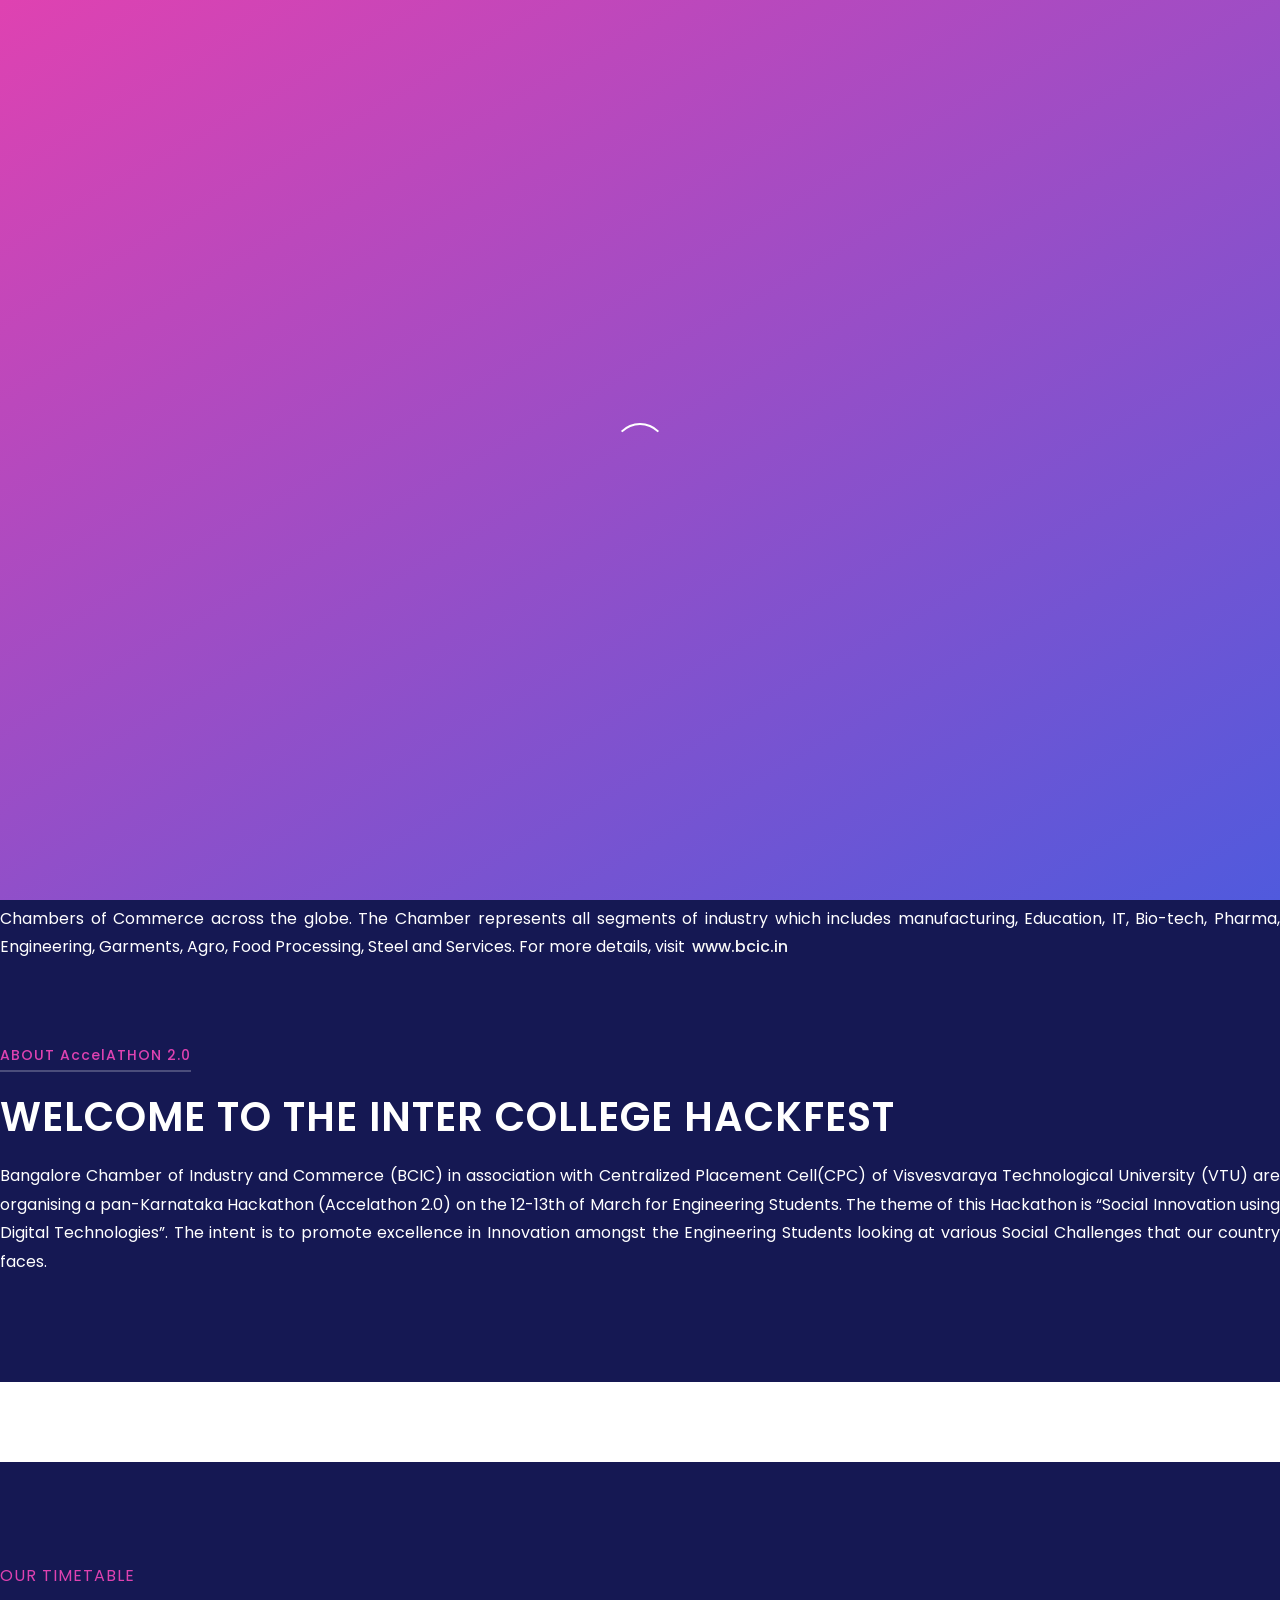
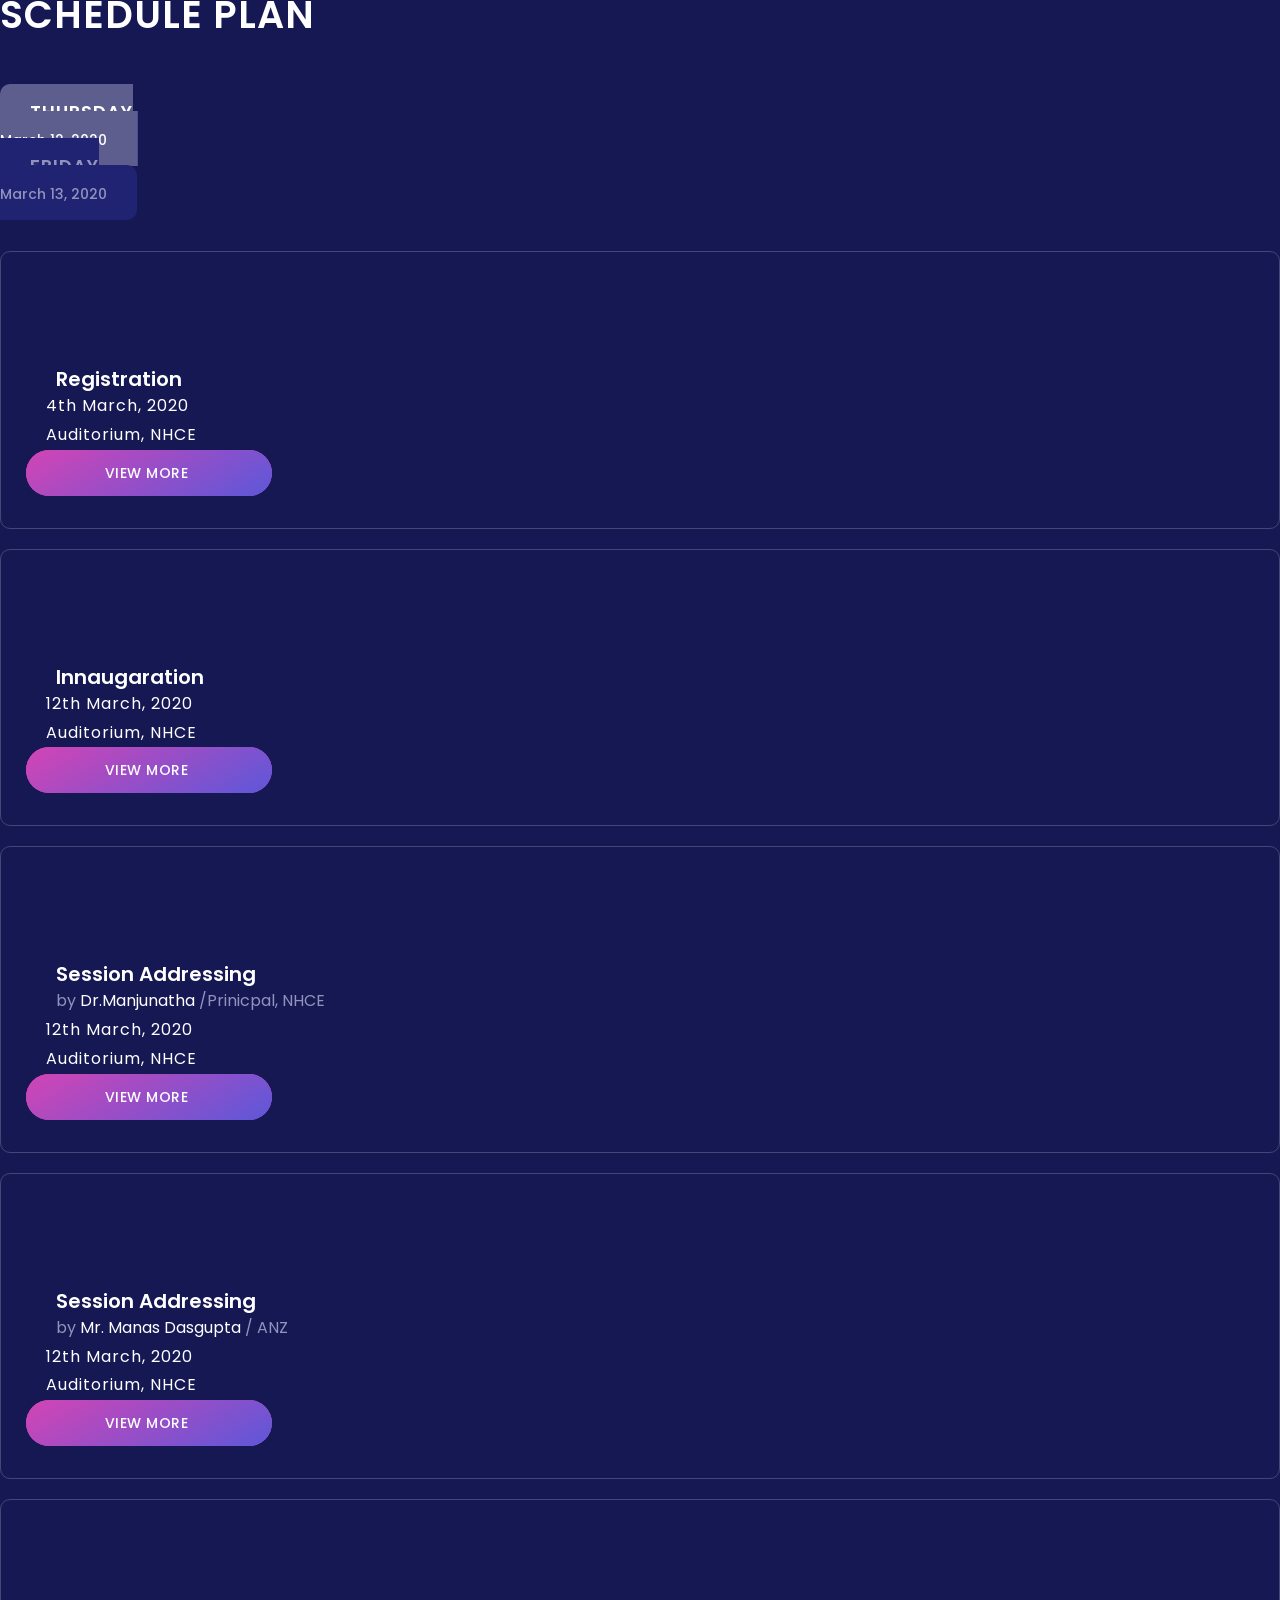
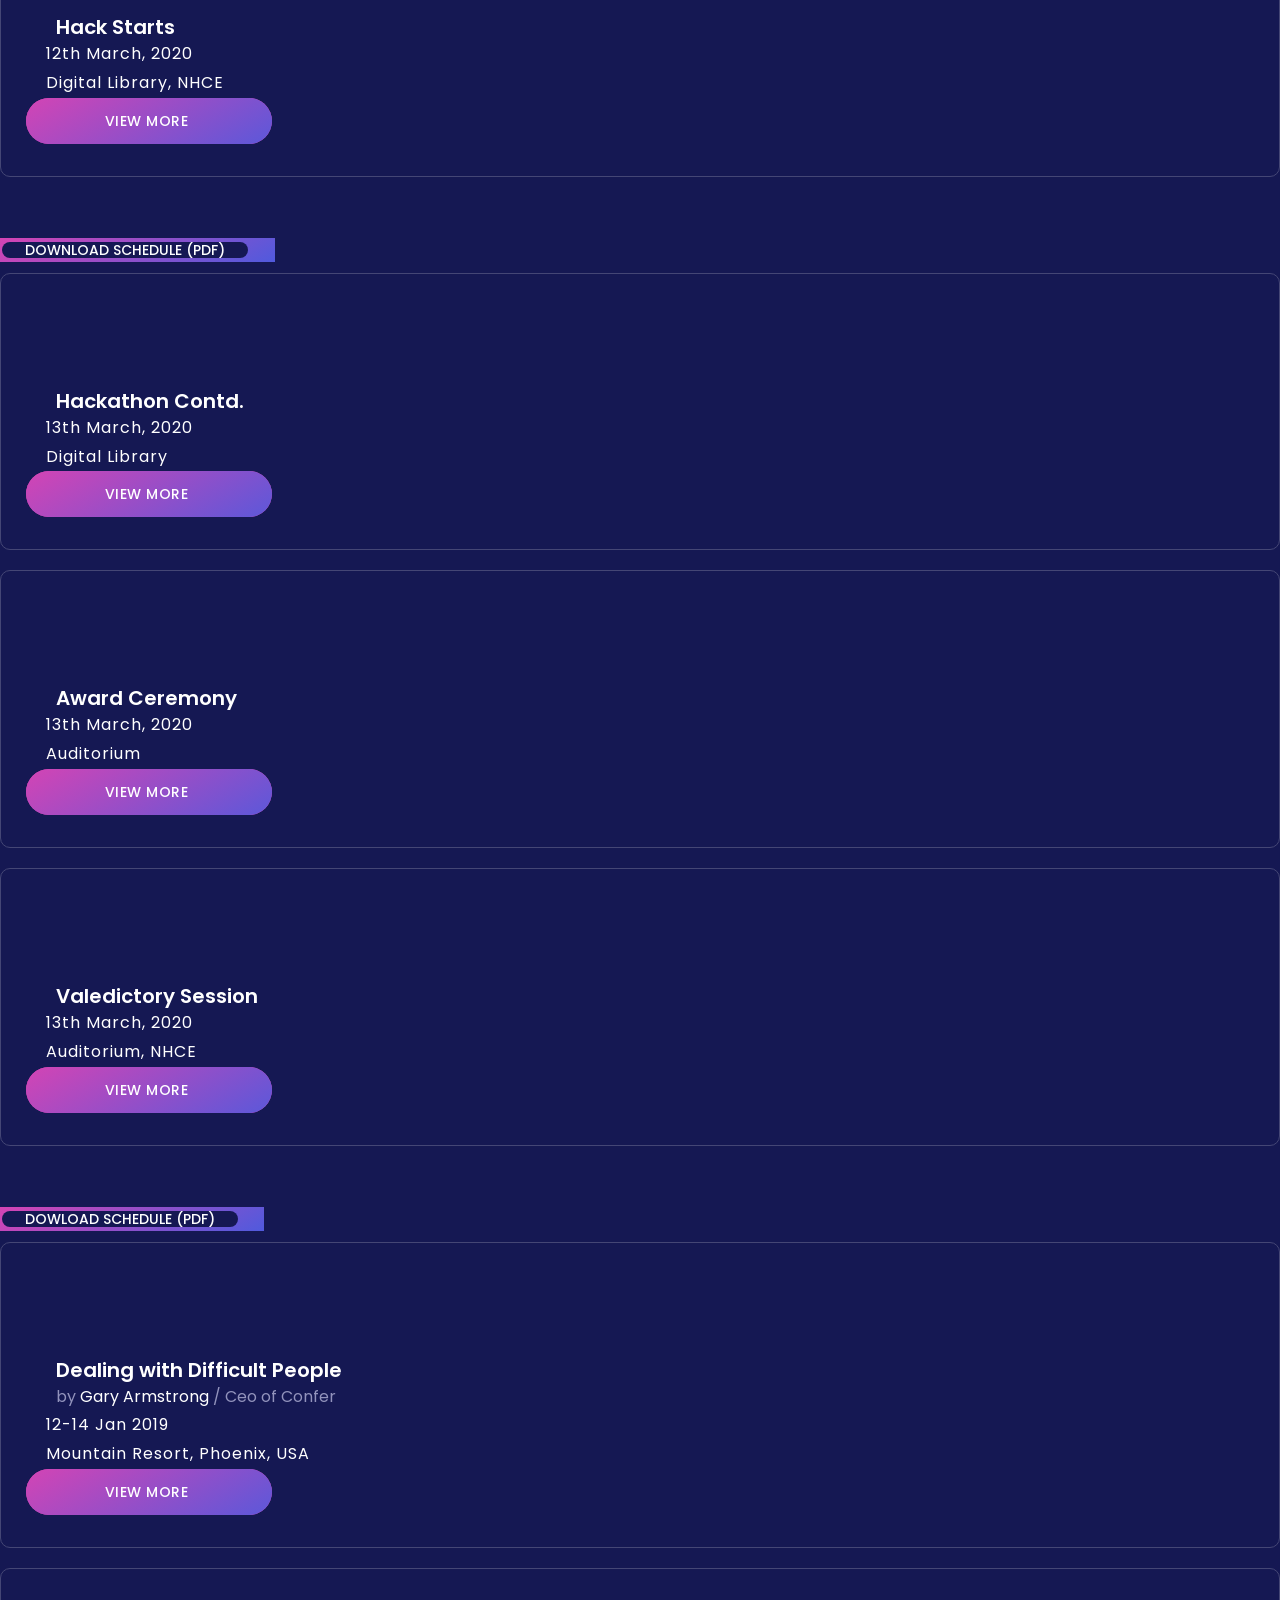
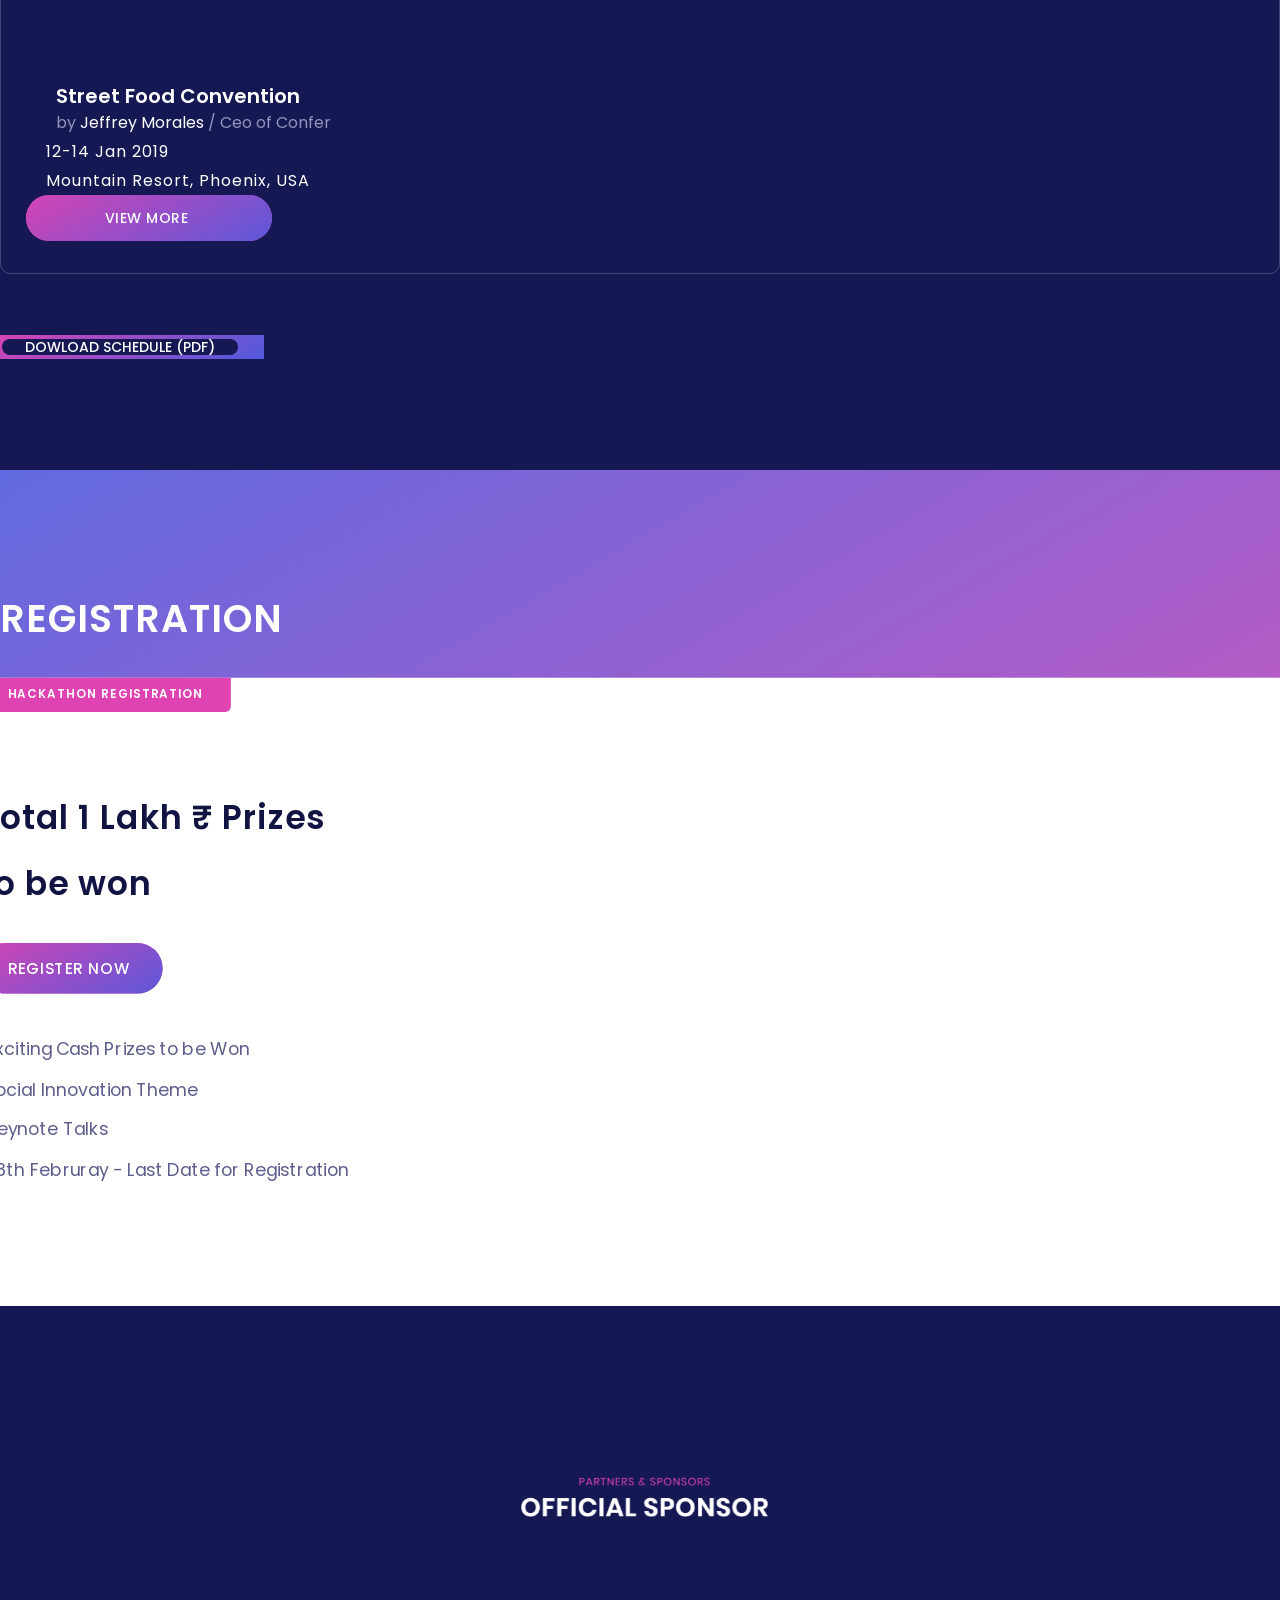
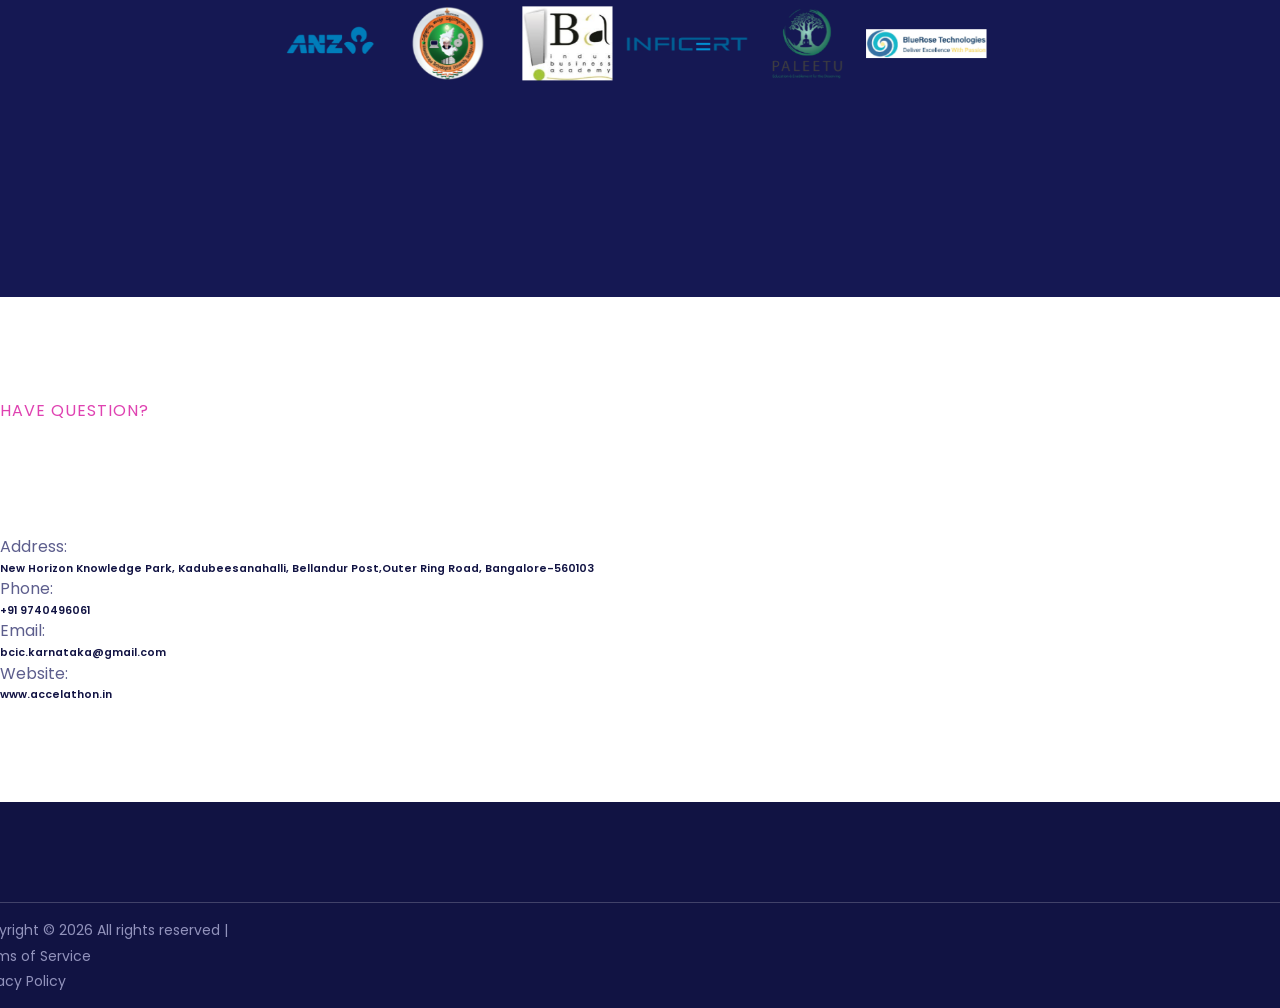
==== commit 9081b4f5: "m" ====
--- a/landing page/AccelathonLandingPage-master/accelathon.in/index.html
+++ b/landing page/AccelathonLandingPage-master/accelathon.in/index.html
@@ -38,7 +38,7 @@
                 <nav class="classy-navbar justify-content-between" id="conferNav">
 
                     <!-- Logo -->
-                    <a class="nav-brand" href="index.html"><img src="img/bcic.png" alt=""></a>
+                    <a class="nav-brand" href="index.html"><img src="img/bc.png" alt=""></a>
 
                     <!-- Navbar Toggler -->
                     <div class="classy-navbar-toggler">
@@ -95,6 +95,7 @@
     <!-- Welcome Area End -->
 
     <!-- About Us And Countdown Area Start -->
+
     <div class="about-us-countdown-area section-padding-100-0" id="about">
 
         <div class="container">
@@ -102,15 +103,36 @@
             <div class="row align-items-center">
 
                 <!-- About Content -->
+
+                <div>
+                    <div class="about-content-text mb-80">
+                        <h6 class="wow fadeInUp" data-wow-delay="300ms">About BCIC</h6>
+                        <p class="wow fadeInUp" data-wow-delay="300ms" align="justify">Bangalore Chamber of Industry and Commerce 
+                            (BCIC) is the premier Chamber of Industry and Commerce representing large and medium industry in the 
+                            State of Karnataka.The Chamber was recently awarded the Gold Standard by NABET for adopting standards 
+                            and is also affiliated at the national level with ASSOCHAM. The Chamber’s membership represents a large 
+                            chunk of the capital investment and sizable part of the labor employed in the State of Karnataka.
+                            BCIC also plays an active and important role in promoting trade and investment in the State and has an excellent 
+                            domestic and international network with MoUs with the leading Chambers of Commerce across the globe. The Chamber 
+                            represents all segments of industry which includes manufacturing, Education, IT, Bio-tech, Pharma, Engineering, 
+                            Garments, Agro, Food Processing, Steel and Services. 
+                            For more details, visit <a href="www.bcic.com" style="color:whitesmoke"> &thinsp;www.bcic.in</a></p>
+                    </div>
+                </div>
+
+
                 <div class="col-12 col-md-6">
                     <div class="about-content-text mb-80">
                         <h6 class="wow fadeInUp" data-wow-delay="300ms">About A<span
                                 style="text-transform: lowercase;">ccel</span><span
                                 style="text-transform: uppercase;">ATHON 2.0</span></h6>
                         <h3 class="wow fadeInUp" data-wow-delay="300ms">Welcome to the Inter College HackFest</h3>
-                        <p class="wow fadeInUp" data-wow-delay="300ms">This is a platform where you can expect to learn
-                            techniques for building successful project teams, creating efficient plans and implementing
-                            effective tracking measures to ensure your projects come in on deadline.</p>
+                        <p class="wow fadeInUp" data-wow-delay="300ms" align="justify">Bangalore Chamber of Industry and Commerce (BCIC) in association 
+                            with Centralized Placement Cell(CPC) of Visvesvaraya Technological University (VTU) are organising a 
+                            pan-Karnataka Hackathon (Accelathon 2.0) on the 12-13th of March for Engineering Students. 
+                            The theme of this Hackathon is “Social Innovation using Digital Technologies”. The intent is to promote 
+                            excellence in Innovation amongst the Engineering Students looking at various Social Challenges that our 
+                            country faces. </p>
                     </div>
                 </div>
 
@@ -191,7 +213,7 @@
                                             </div>
                                             <!-- Single Schedule Info -->
                                             <div class="schedule-time-place">
-                                                <p><i class="zmdi zmdi-time"></i> 12th March, 2020</p>
+                                                <p><i class="zmdi zmdi-time"></i> 4th March, 2020</p>
                                                 <p><i class="zmdi zmdi-map"></i> Auditorium, NHCE</p>
                                             </div>
                                             <!-- Schedule Btn -->
--- a/landing page/AccelathonLandingPage-master/accelathon.in/style.css
+++ b/landing page/AccelathonLandingPage-master/accelathon.in/style.css
@@ -2563,6 +2563,7 @@
     box-shadow: 0px 8px 27px 0px rgba(90, 111, 120, 0.15); }
 
 /* :: 19.0 Sponsor Area CSS */
+
 .our-sponsor-client-area {
   position: relative;
   z-index: 1;
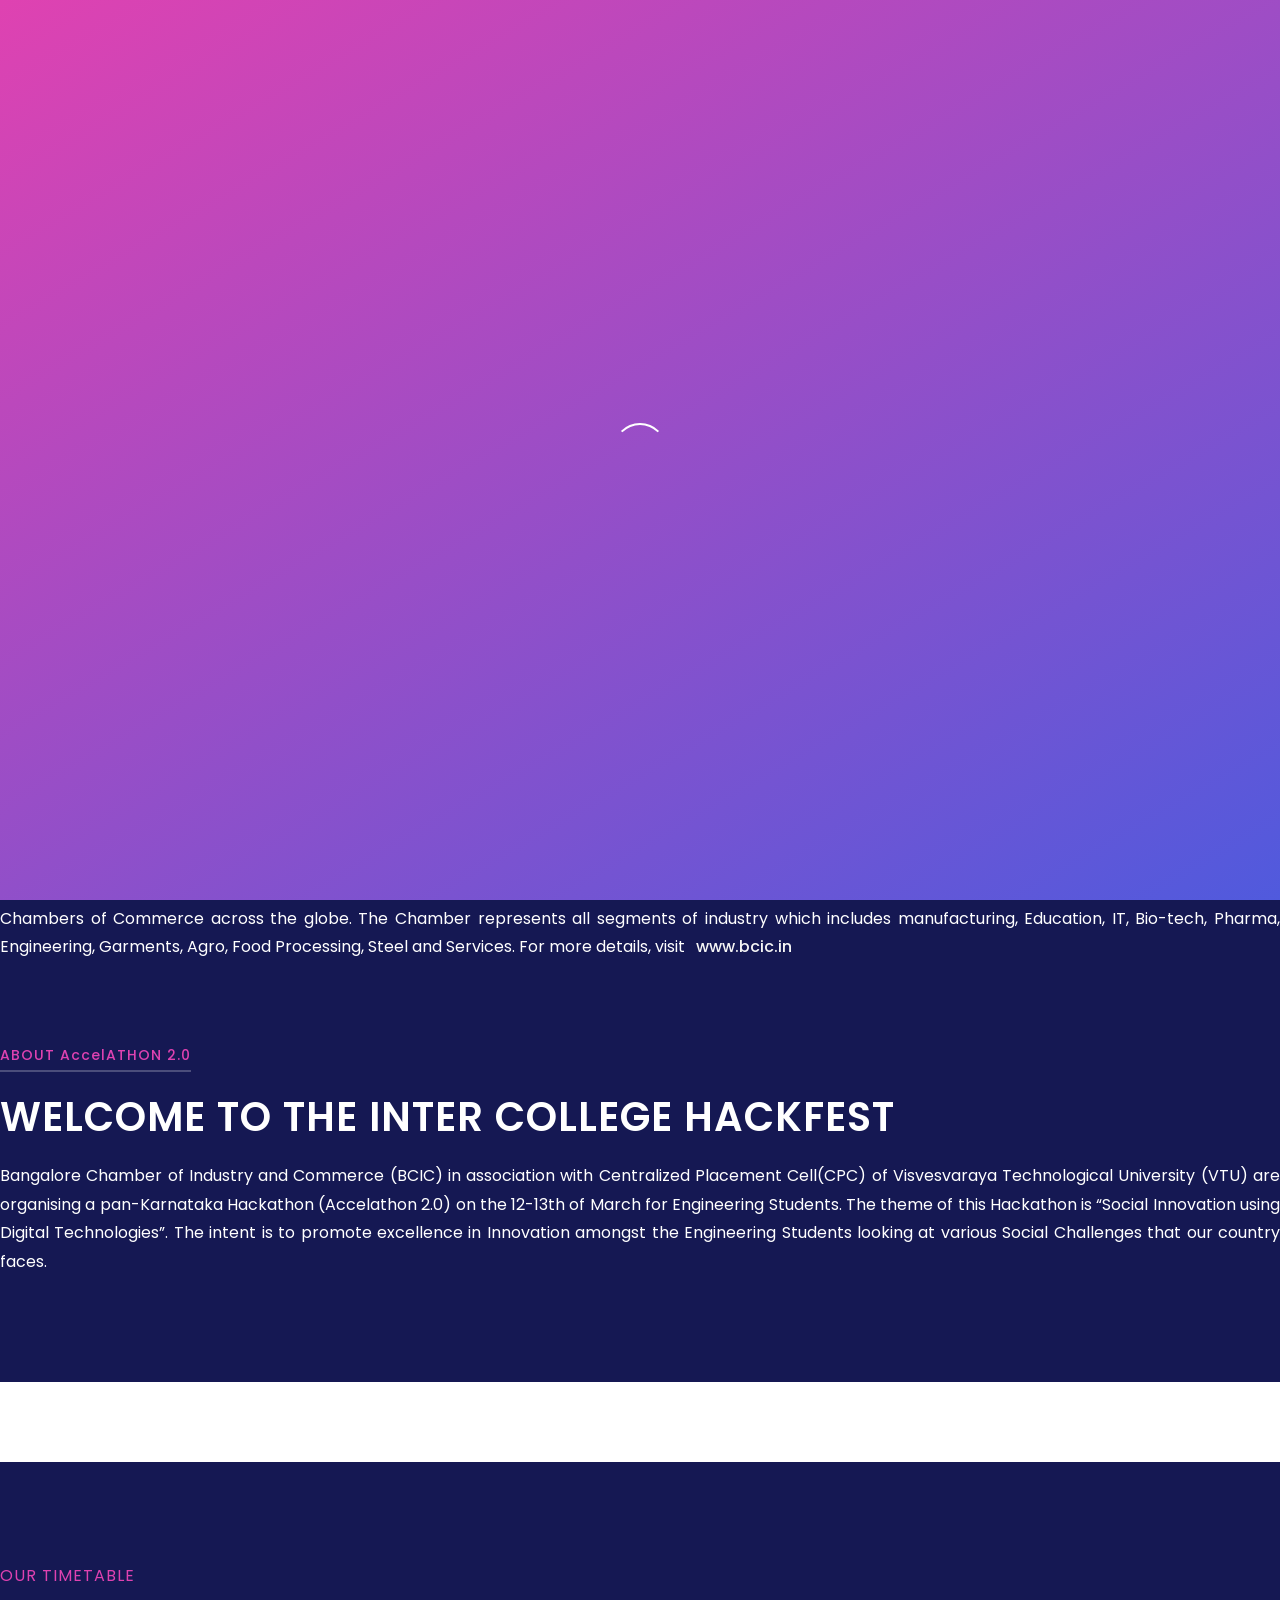
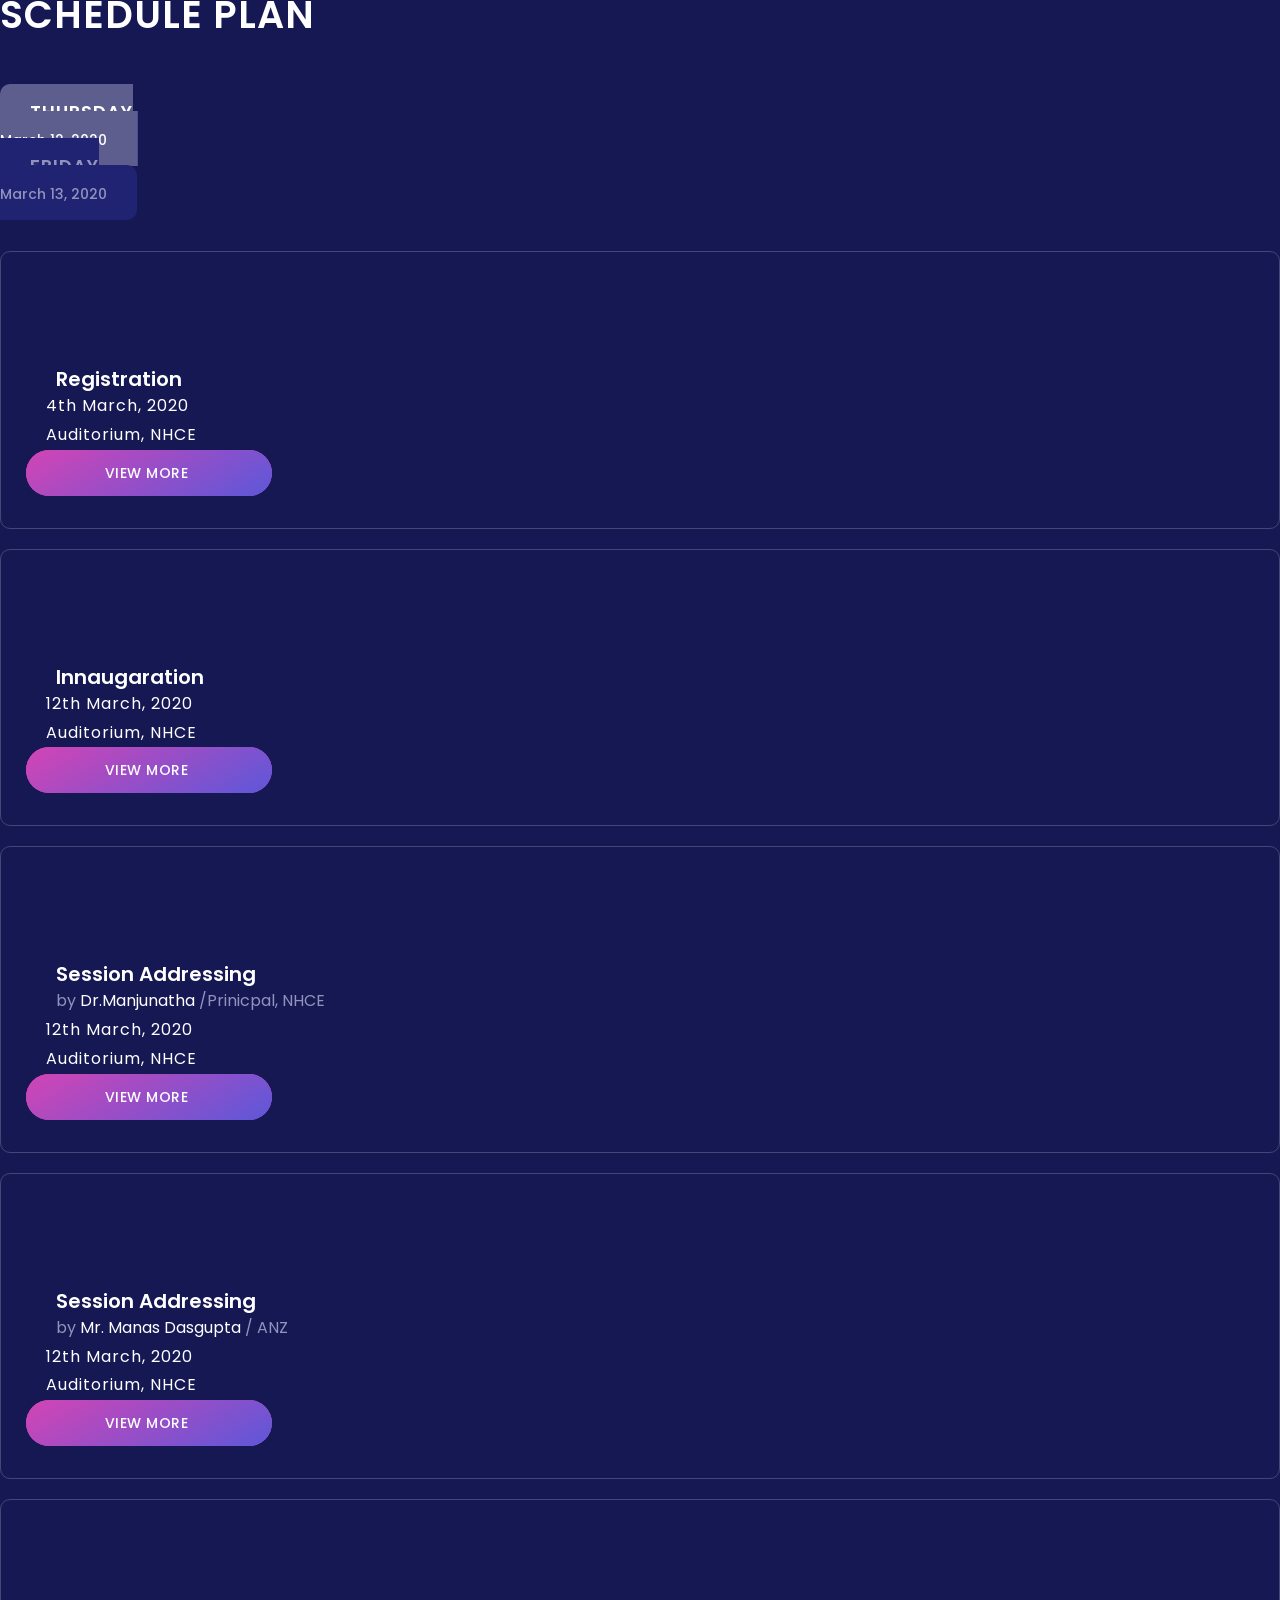
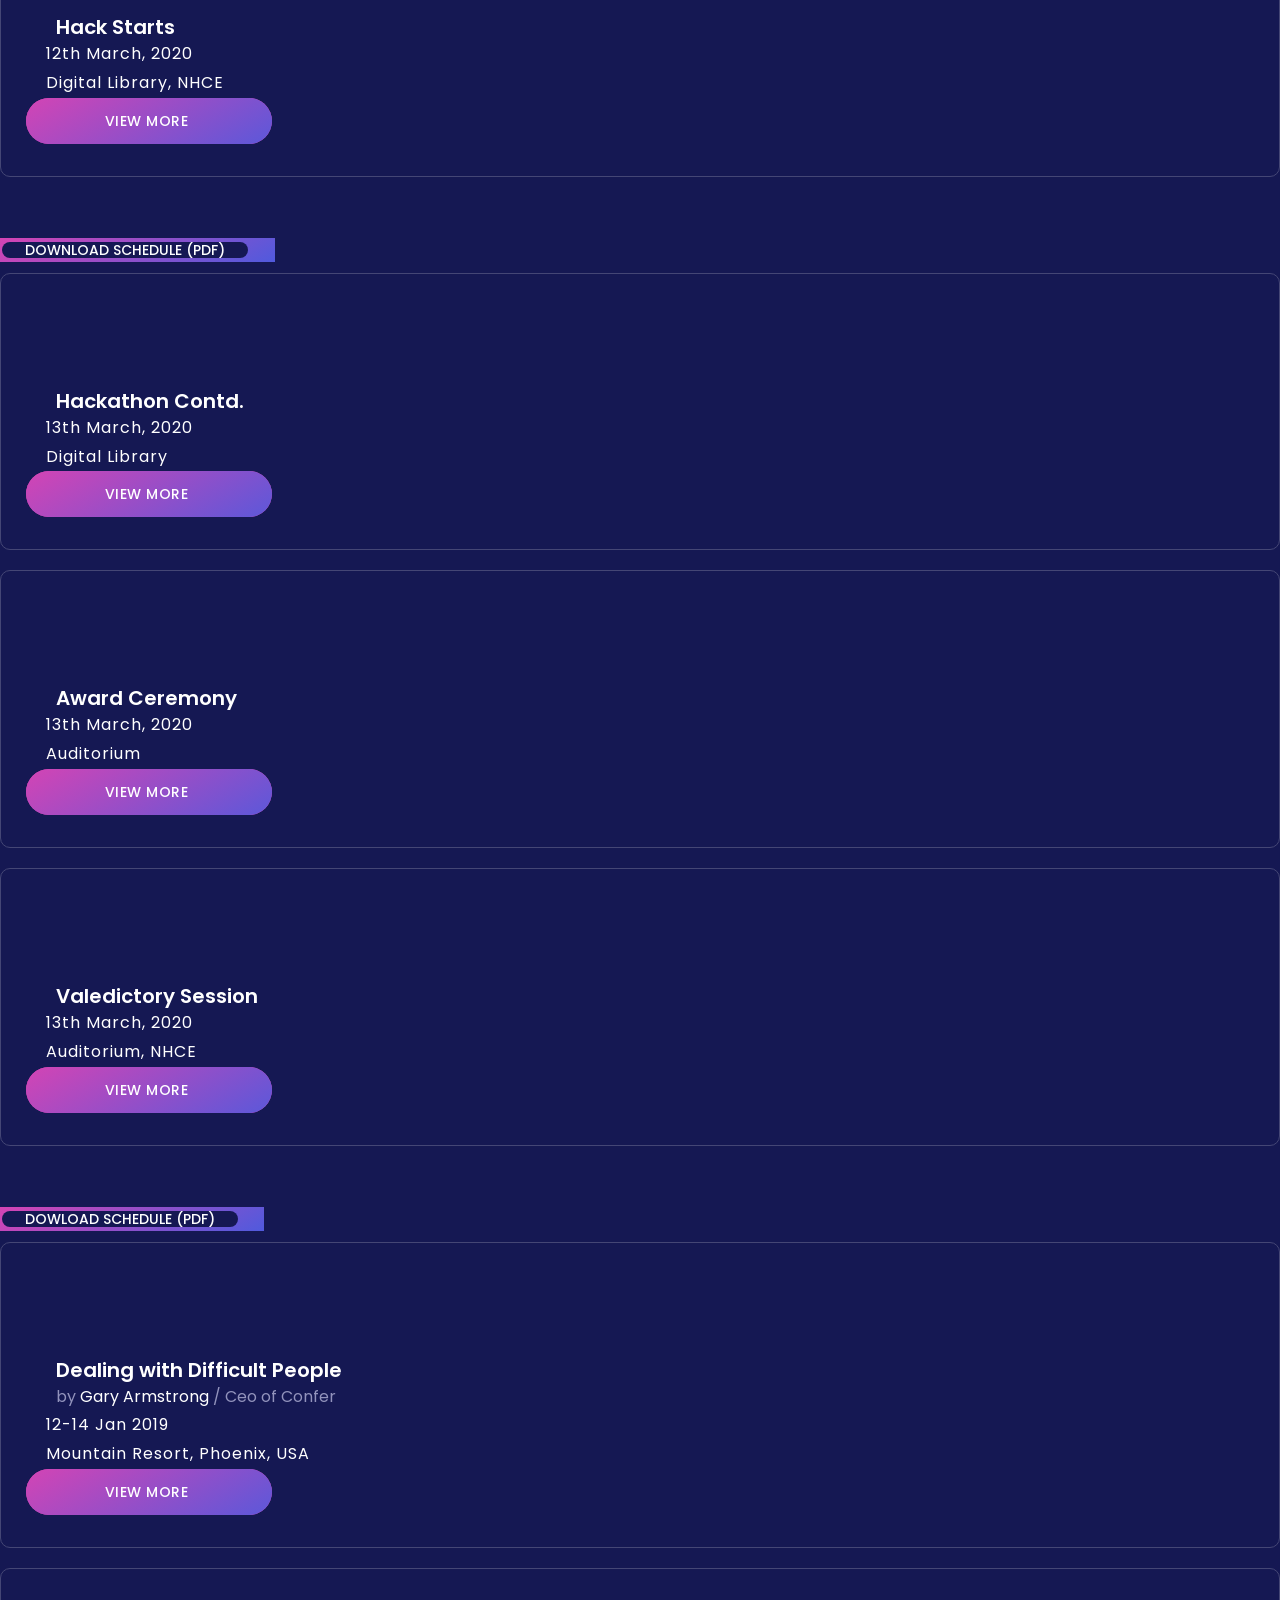
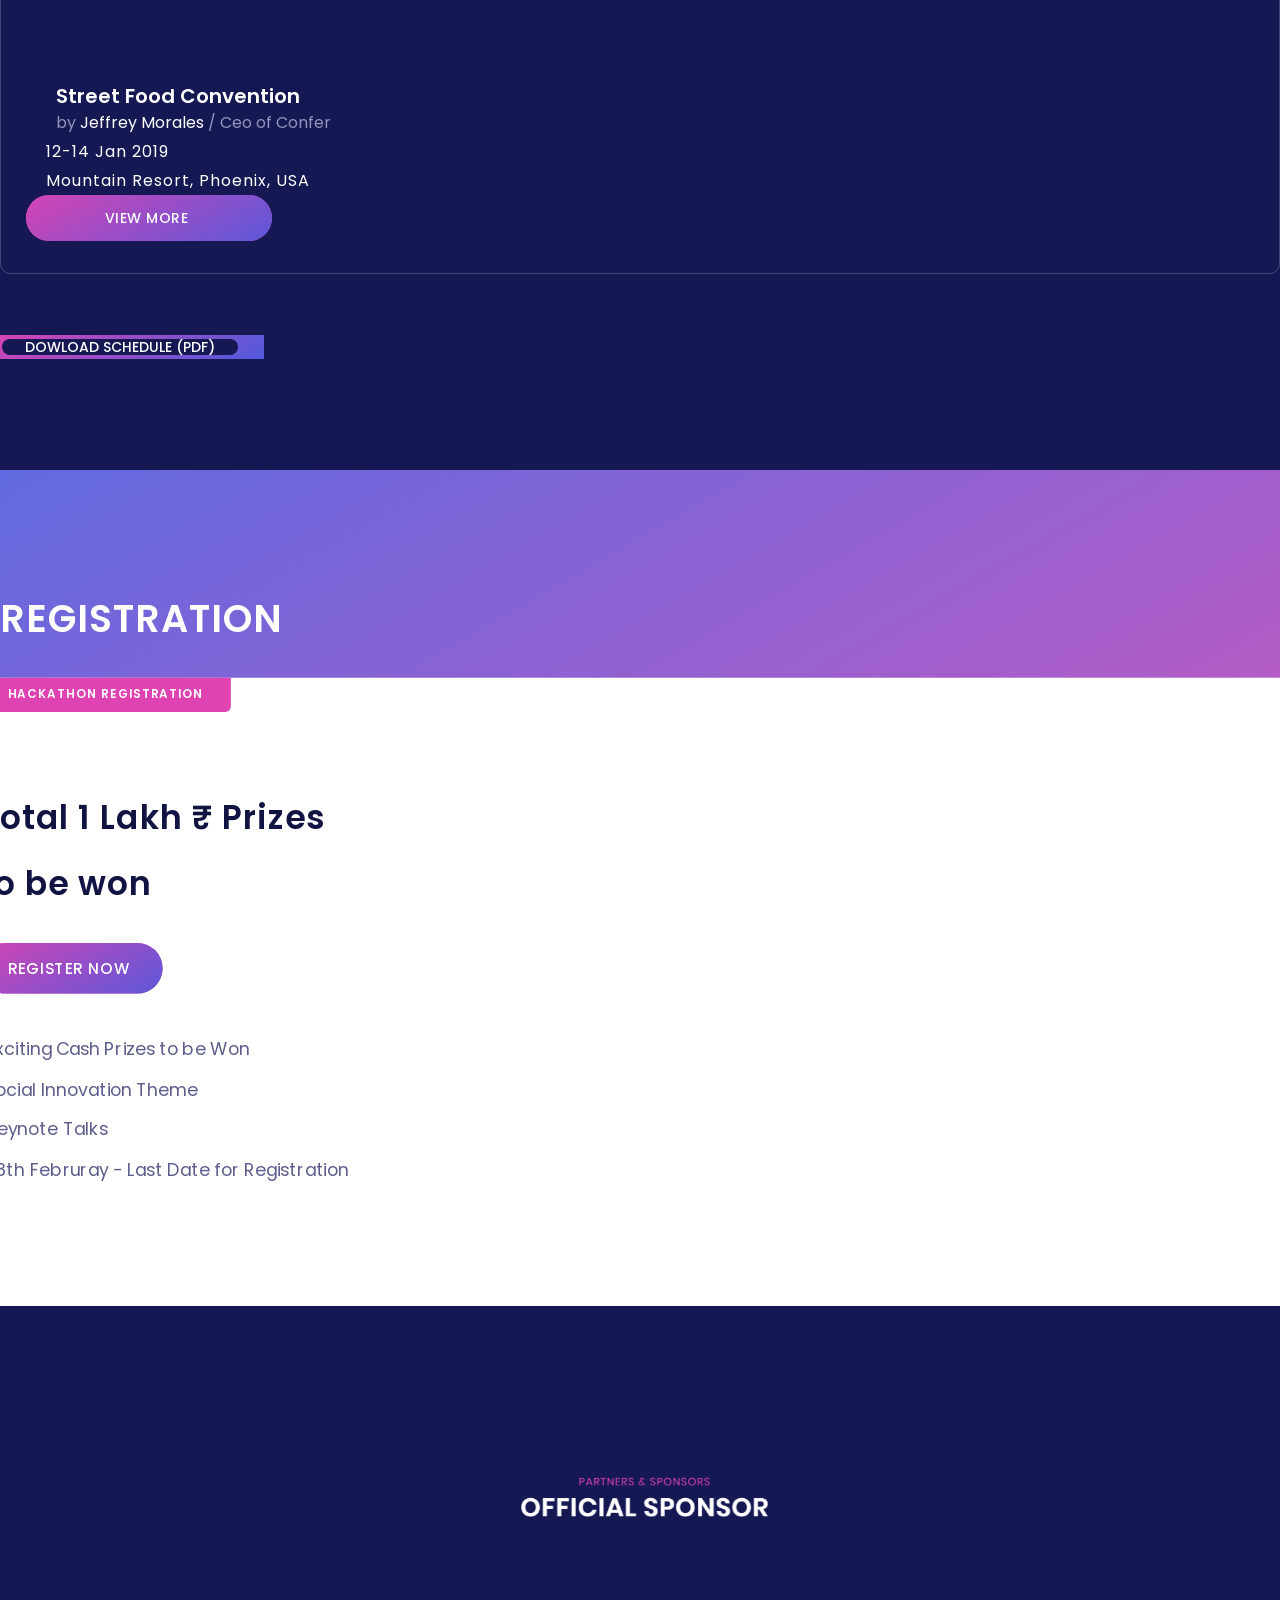
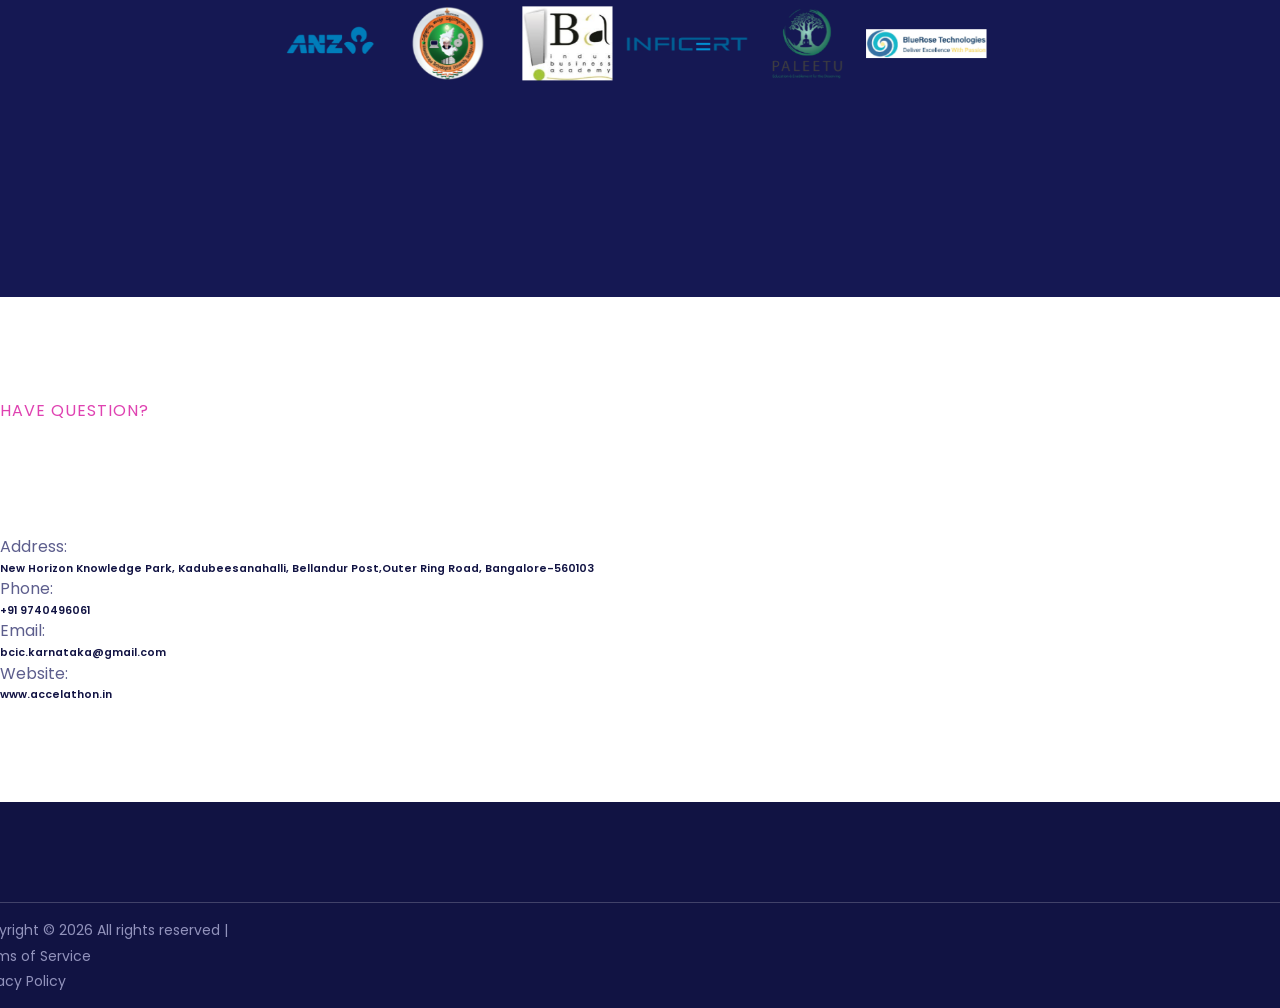
==== commit aee3259a: "v" ====
--- a/landing page/AccelathonLandingPage-master/accelathon.in/index.html
+++ b/landing page/AccelathonLandingPage-master/accelathon.in/index.html
@@ -85,7 +85,7 @@
     <div class="welcome-area">
 
         <video width="100%" height="100%" autoplay loop muted>
-            <source src="\img\move banner.mp4" type="video/mp4"/>
+            <source src="img\move banner.mp4" type="video/mp4"/>
         </video>
 
         <!-- <div class="icon-scroll" id="scrollDown"></div> -->
@@ -116,7 +116,7 @@
                             domestic and international network with MoUs with the leading Chambers of Commerce across the globe. The Chamber 
                             represents all segments of industry which includes manufacturing, Education, IT, Bio-tech, Pharma, Engineering, 
                             Garments, Agro, Food Processing, Steel and Services. 
-                            For more details, visit <a href="www.bcic.com" style="color:whitesmoke"> &thinsp;www.bcic.in</a></p>
+                            For more details, visit <a href="https://www.bcic.in" style="color:whitesmoke"> &thinsp; www.bcic.in</a></p>
                     </div>
                 </div>
 
--- a/landing page/AccelathonLandingPage-master/accelathon.in/style.css
+++ b/landing page/AccelathonLandingPage-master/accelathon.in/style.css
@@ -1,16 +1,12 @@
 /* ------------------------------------------
 [Master Stylesheet]
-
 Template Name: Confer - Conference Event HTML Template
 Template Author: Colorlib
 Template Author URL: http://colorlib.com
 Version: 1.0.0
 Last Update: March 14, 2019
-
 [Tables of CSS Content]
-
 + body
-
     01.0 Reboot Area CSS
     02.0 Spacing Area CSS
     03.0 Preloader Area CSS
@@ -2770,4 +2766,4 @@
       .call-to-action-content .event-time p i {
         margin-right: 3px; }
 
-/*# sourceMappingURL=style.css.map */
+/*# sourceMappingURL=style.css.map */
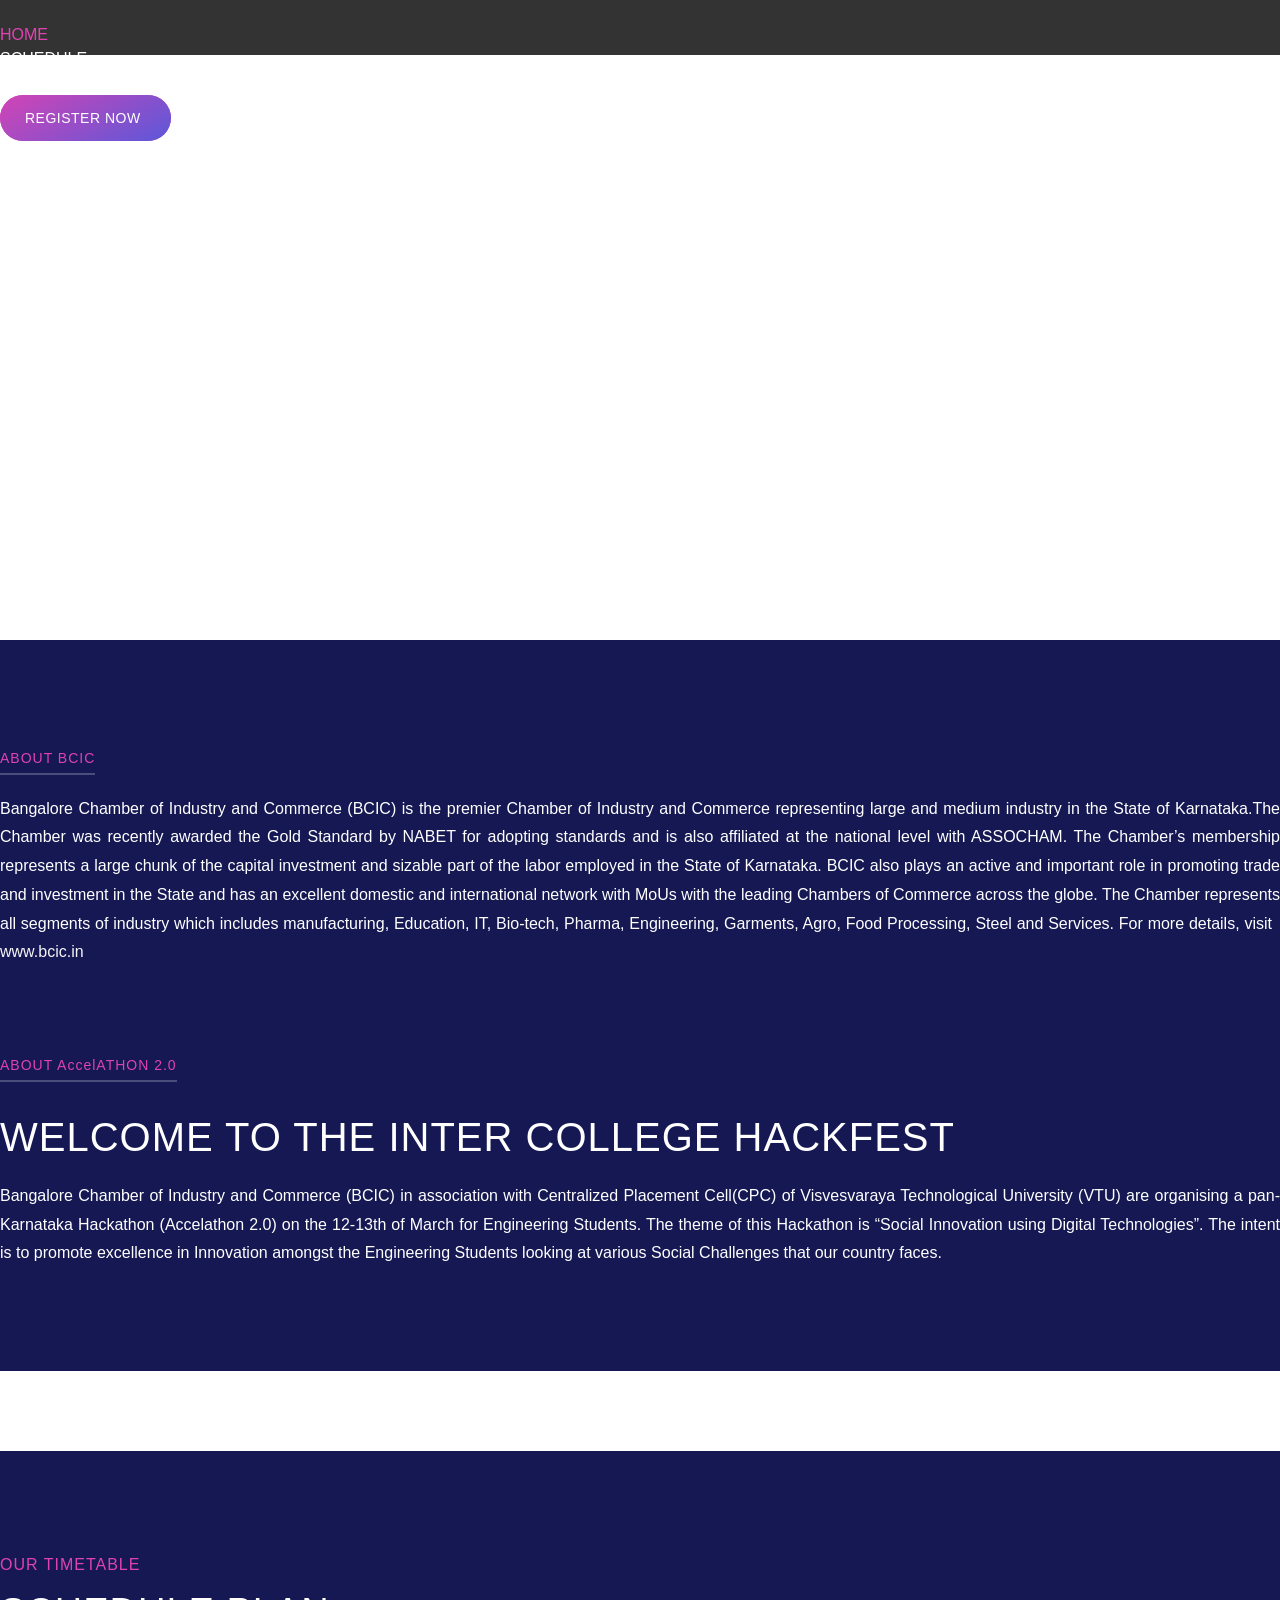
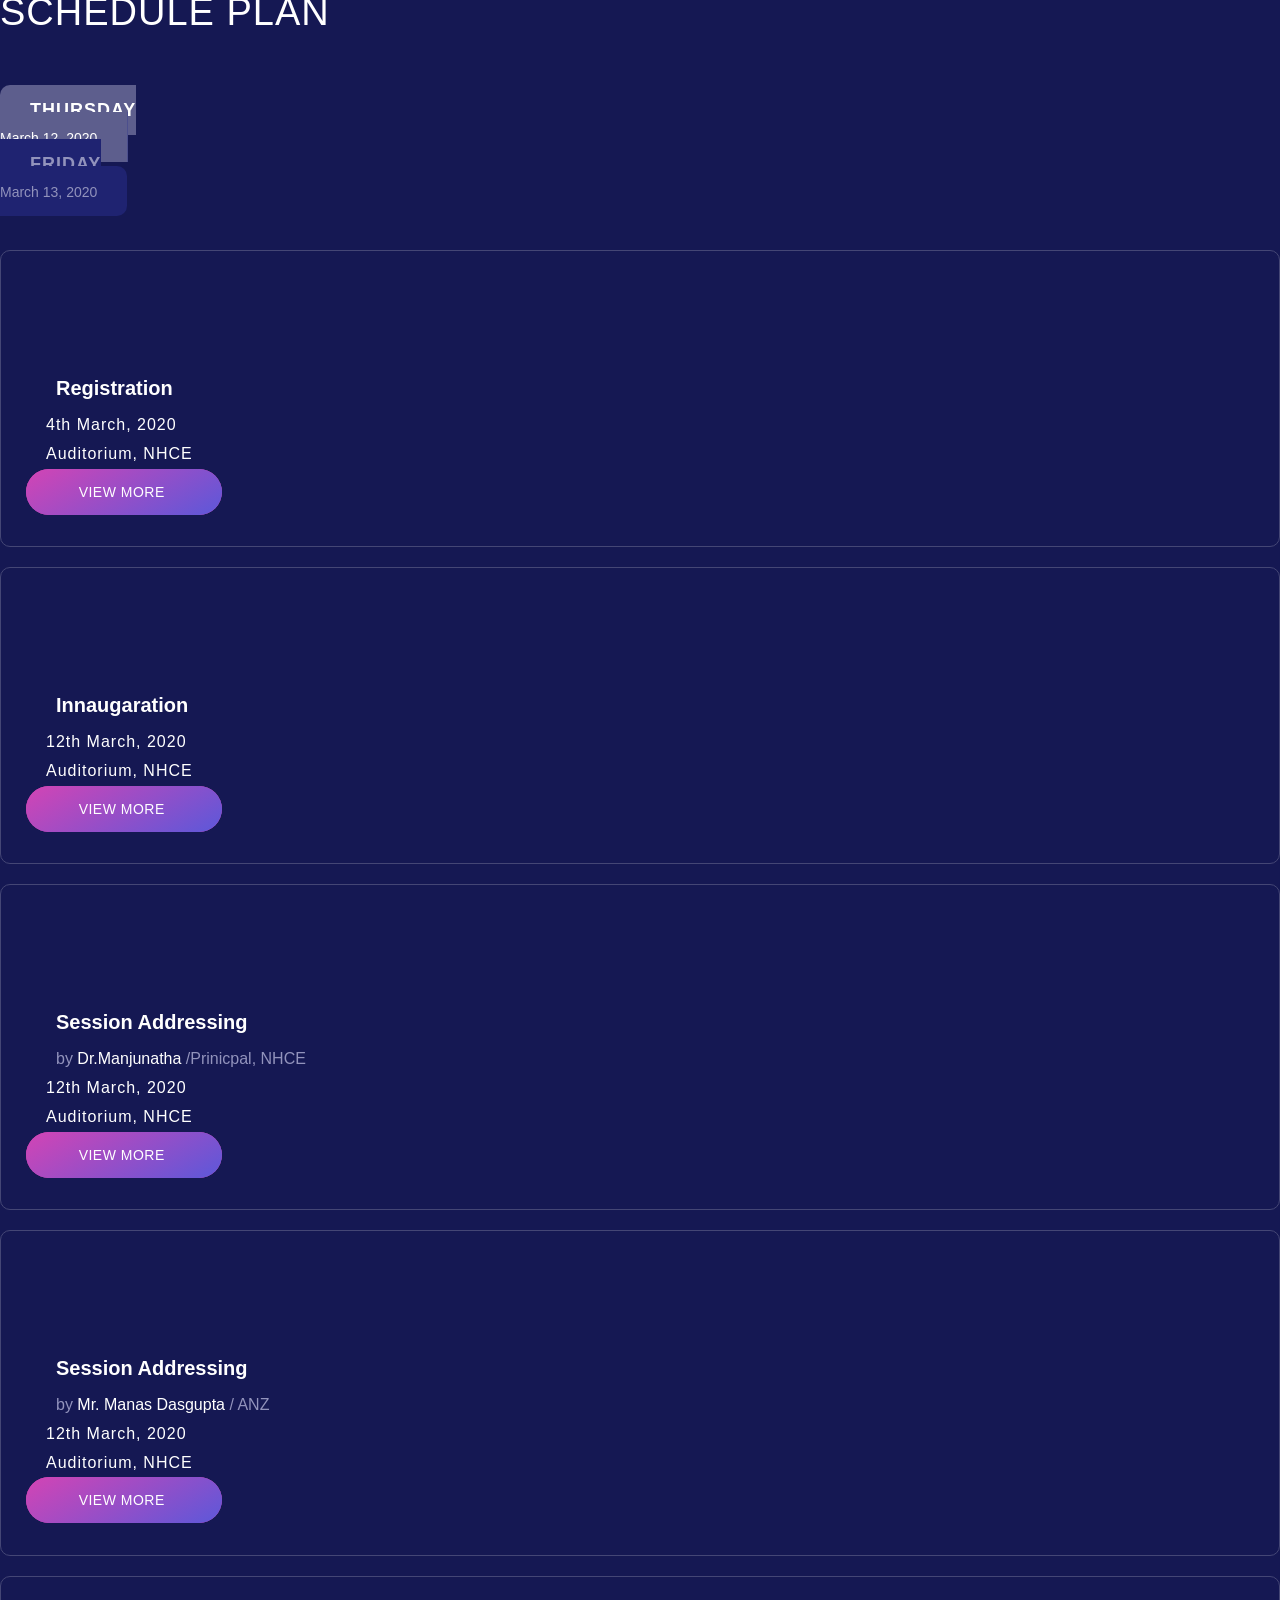
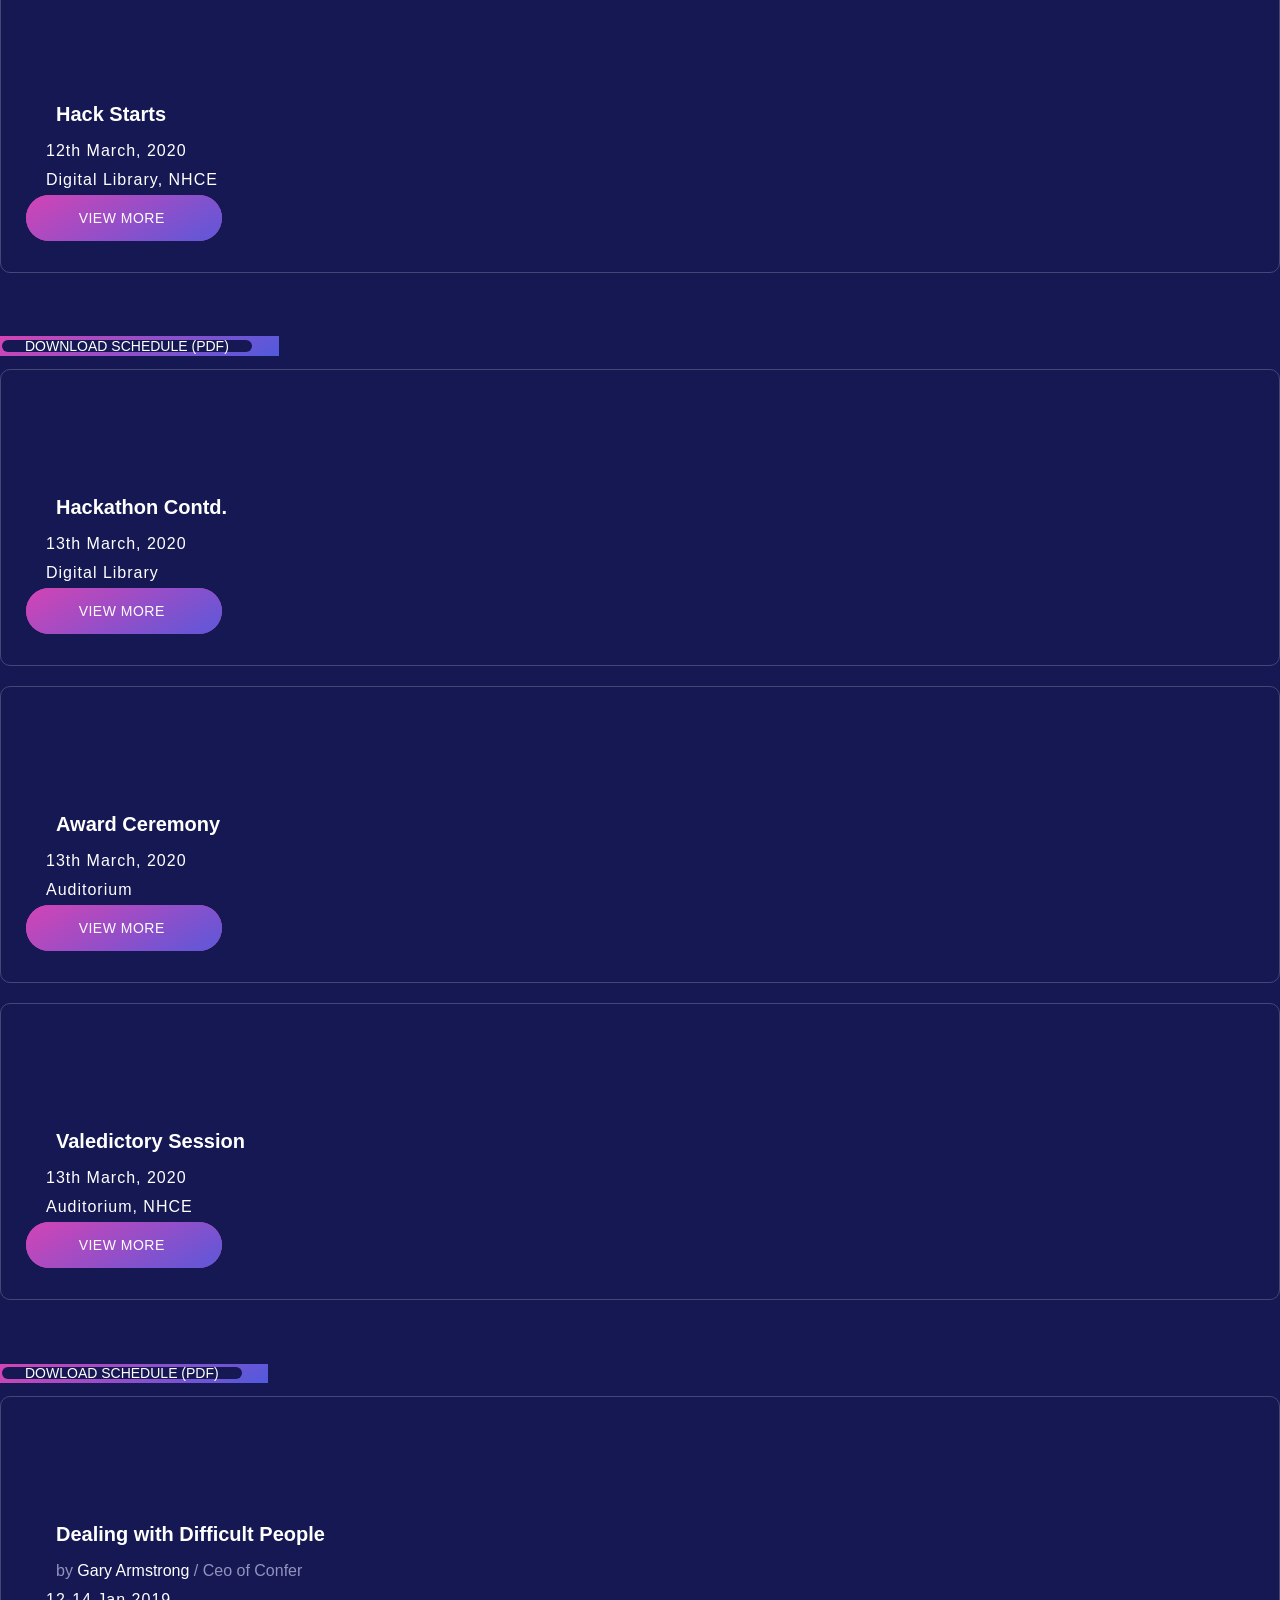
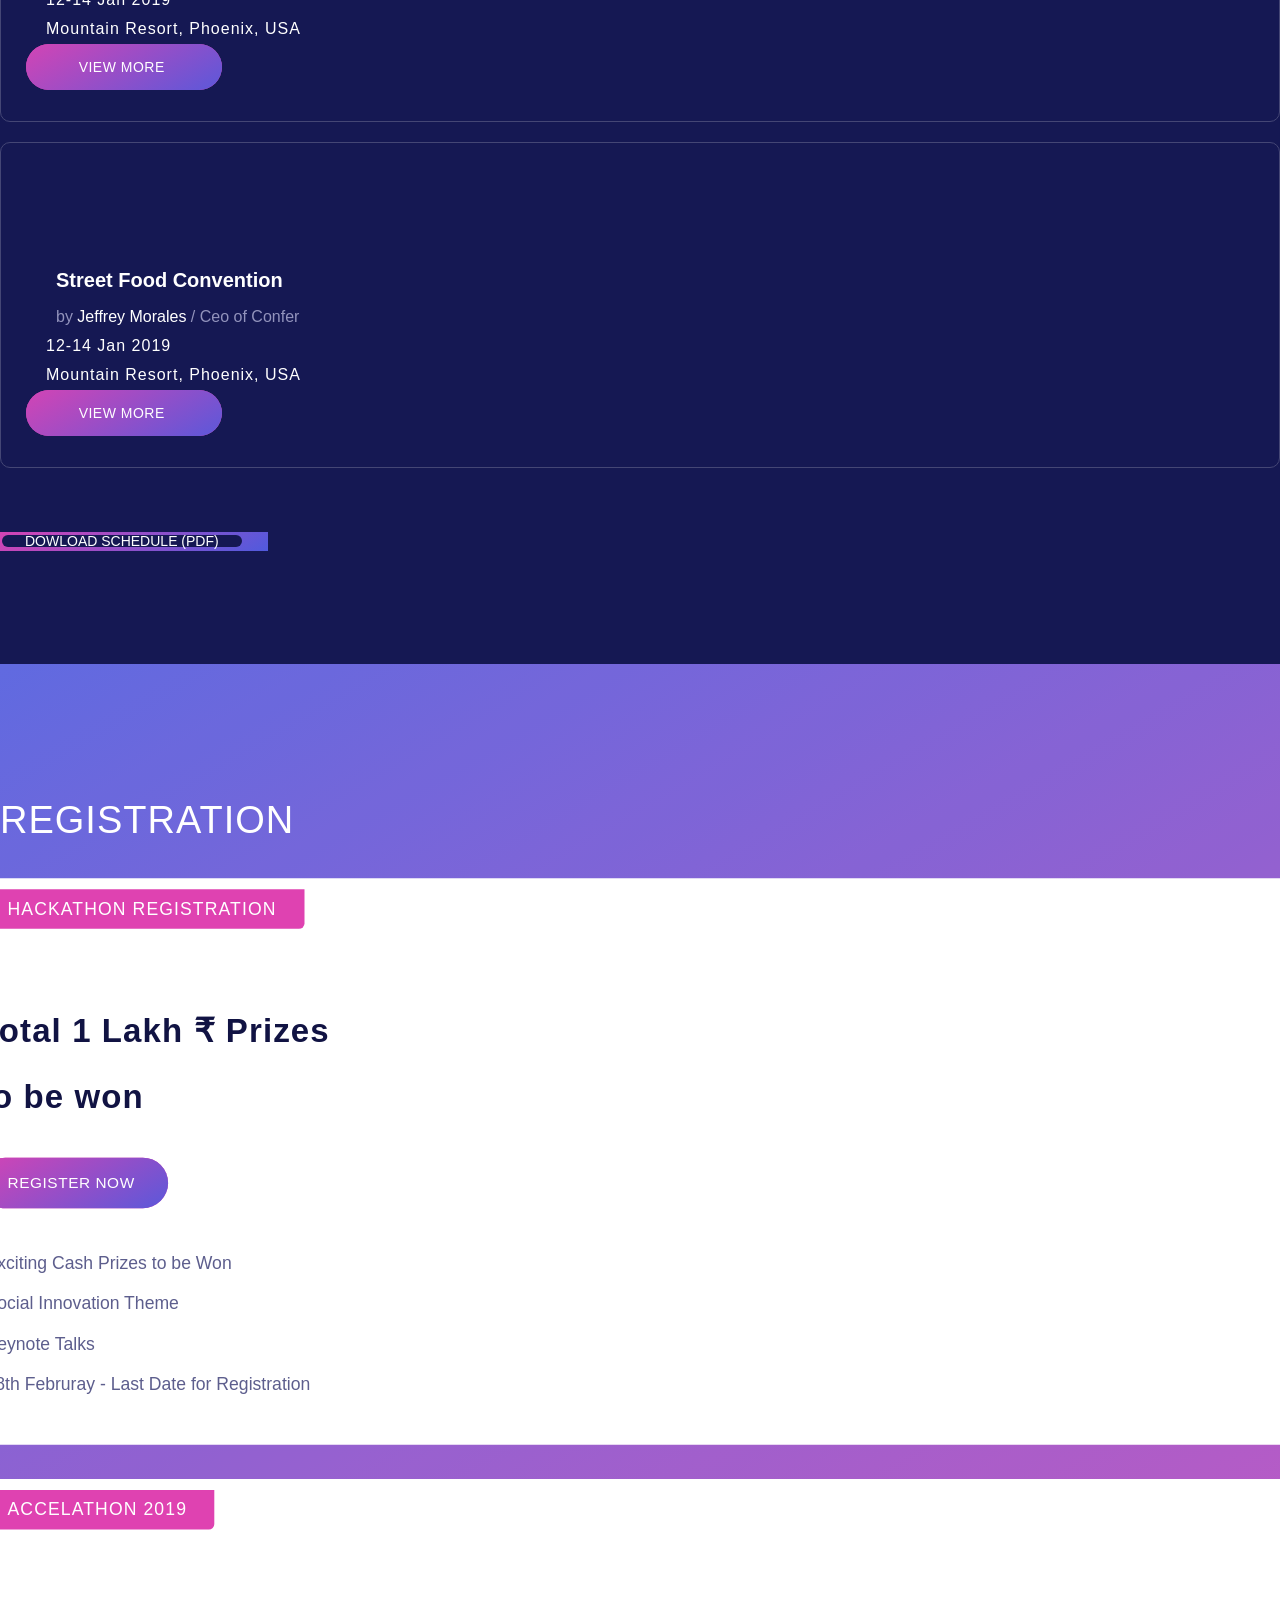
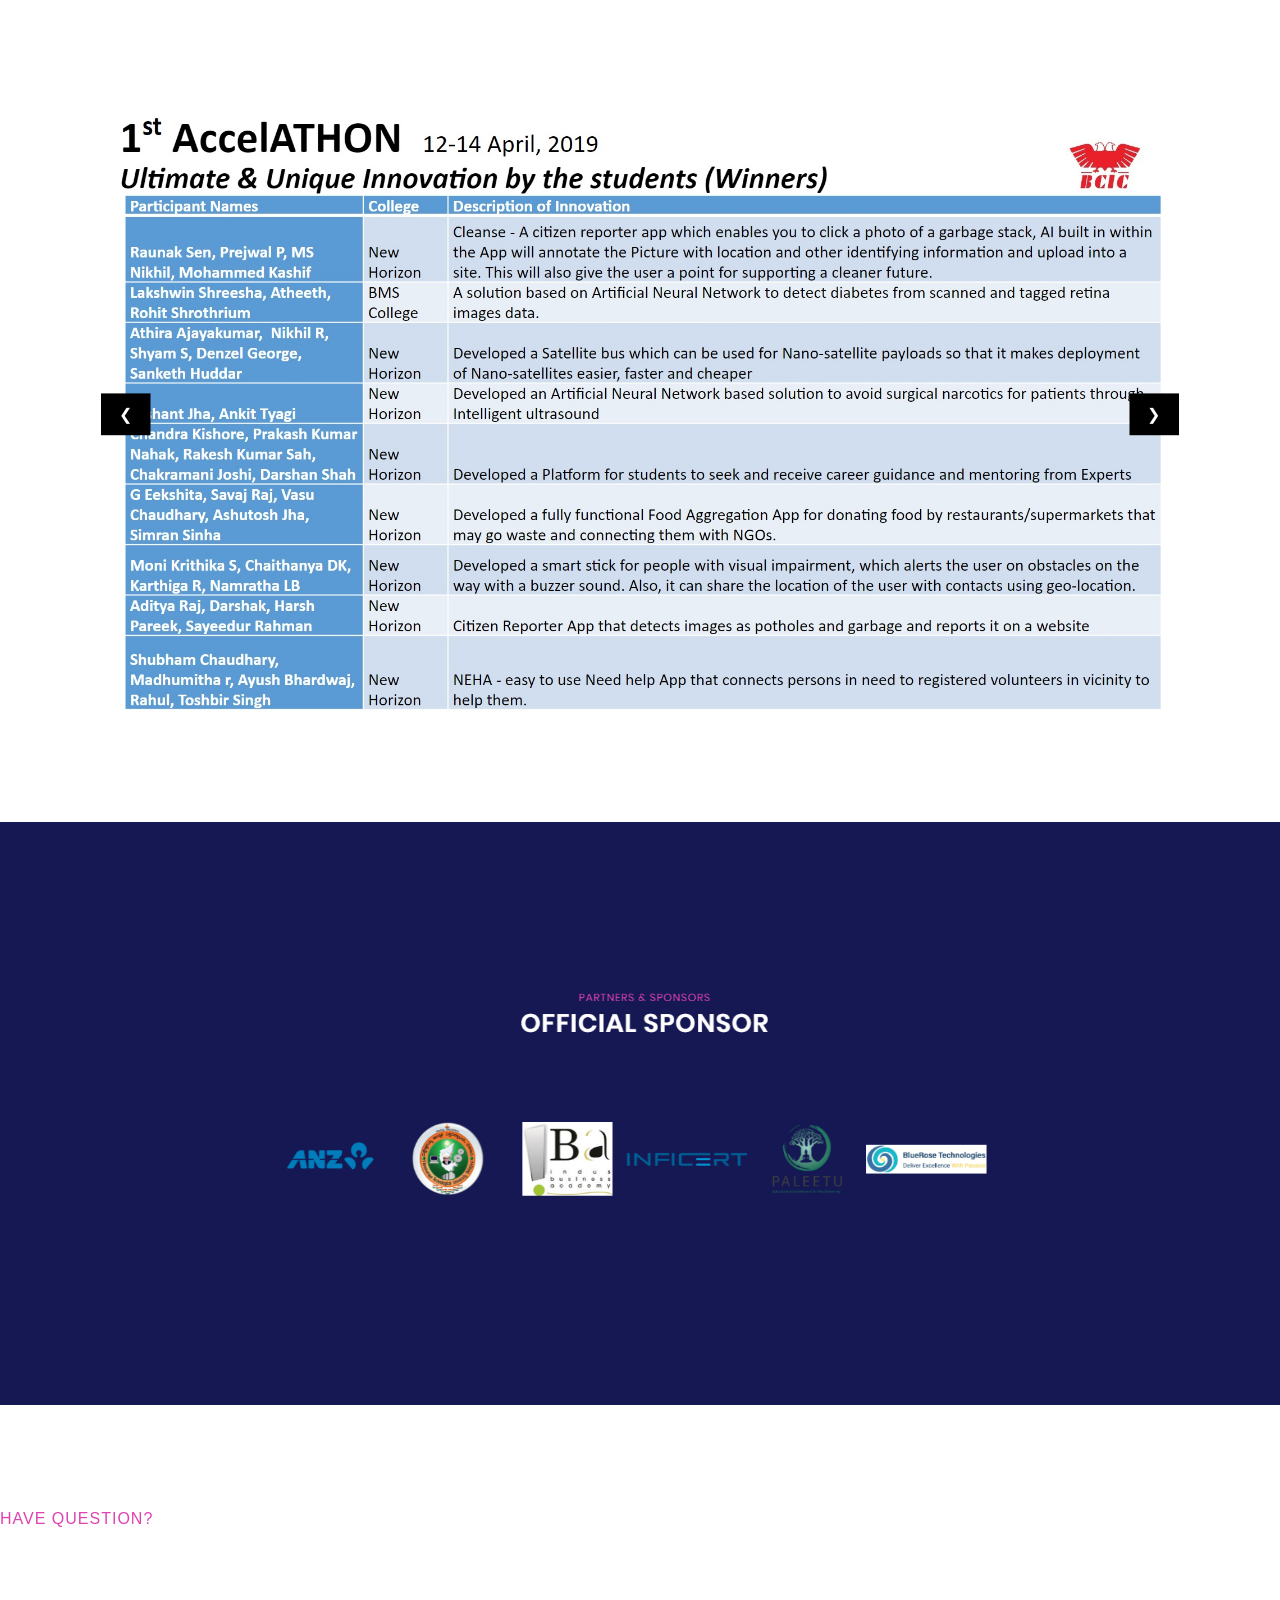
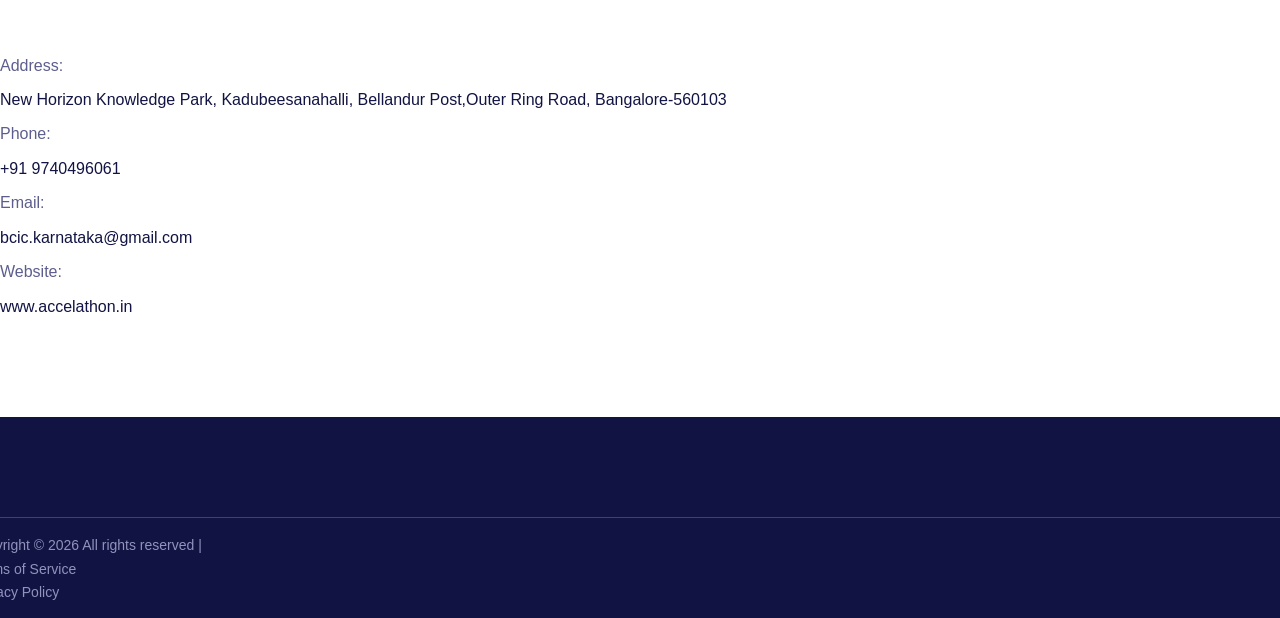
==== commit bf6bc690: "f" ====
--- a/landing page/AccelathonLandingPage-master/accelathon.in/index.html
+++ b/landing page/AccelathonLandingPage-master/accelathon.in/index.html
@@ -21,14 +21,29 @@
 
 </head>
 
+
+<!-- new work slider -->
+<meta name="viewport" content="width=device-width, initial-scale=1">
+<link rel="stylesheet" href="https://www.w3schools.com/w3css/4/w3.css">
+
+<style>
+    .mySlides {display:none;}
+    </style>
+<!-- new work slider -->
+
+
+
+
 <body>
     <!-- Preloader -->
-    <div id="preloader">
+    <!-- <div id="preloader">
         <div class="loader"></div>
-    </div>
+    </div> -->
     <!-- /Preloader -->
 
     <!-- Header Area Start -->
+
+    
 
     <header class="header-area">
         <div class="classy-nav-container breakpoint-off">
@@ -103,6 +118,7 @@
             <div class="row align-items-center">
 
                 <!-- About Content -->
+
 
                 <div>
                     <div class="about-content-text mb-80">
@@ -503,7 +519,9 @@
         style="background-image: url(img/bg-img/14.jpg);">
         <div class="container">
             <div class="row">
+                
                 <!-- Heading -->
+
                 <div class="col-12">
                     <div class="section-heading text-center wow fadeInUp" data-wow-delay="300ms">
                         <p></p>
@@ -514,7 +532,6 @@
 
             <div class="row">
                 <!-- Single Ticket Pricing Table -->
-
 
                 <!-- Single Ticket Pricing Table -->
                 <div class="col-12">
@@ -528,6 +545,7 @@
                         <h2 class="ticket-price"><span> Total 1 Lakh ₹ Prizes <span><br></span>to be won</span> </h2>
                         <a href="https://bit.ly/2tJWzWN" target="/blank" class="btn confer-btn w-100 mb-30">Register
                             Now<i class="zmdi zmdi-long-arrow-right"></i></a>
+
                         <!-- Ticket Pricing Table Details -->
                         <div class="ticket-pricing-table-details">
                             <p><i class="zmdi zmdi-check"></i> Exciting Cash Prizes to be Won</p>
@@ -536,12 +554,48 @@
                             <p><i class="zmdi zmdi-check"></i> 28th Februray - Last Date for Registration</p>
 
                         </div>
-                    </div>
-                </div>
-
-
-            </div>
+
+                    </div>
+
+                    
+
+
+  <div class="single-ticket-pricing-table active text-center mb-100 wow fadeInUp" data-wow-delay="300ms">
+    <h6 class="ticket-plan">AccelATHON 2019</h6>
+  
+      <!-- new content slider 2 -->
+  
+      <div class="col-12">
+        <div class="section-heading text-center wow fadeInUp" data-wow-delay="300ms">
+            <p></p>
+            <h4 >AccelATHON 2019</h4>
         </div>
+    </div>
+    <div class="w3-content w3-display-container">
+    
+        <!-- <img class="mySlides" src="img/A1.jpg" style="width:100%"> -->
+        <img class="mySlides" src="img/A2.jpg" style="width:100%">
+        <img class="mySlides" src="img/A3.jpg" style="width:100%">
+        <img class="mySlides" src="img/A4.JPG" style="width:100%">
+        <img class="mySlides" src="img/A5.JPG" style="width:100%">
+        <img class="mySlides" src="img/A6.JPG" style="width:100%">
+        <img class="mySlides" src="img/A7.JPG" style="width:100%">
+        <img class="mySlides" src="img/A8.jpg" style="width:100%">
+      
+        <button class="w3-button w3-black w3-display-left" onclick="plusDivs(-1)">&#10094;</button>
+        <button class="w3-button w3-black w3-display-right" onclick="plusDivs(1)">&#10095;</button>
+      </div>
+      <!-- new content slider 2 -->
+    
+   
+  </div>
+
+                </div>
+
+
+            </div>
+        </div>
+        
     </section>
     <!-- Our Ticket Pricing Table Area End -->
 
@@ -653,4 +707,24 @@
 
 <!-- Mirrored from accelathon.in/ by HTTrack Website Copier/3.x [XR&CO'2014], Fri, 07 Feb 2020 14:12:38 GMT -->
 
+<script>
+    var slideIndex = 1;
+    showDivs(slideIndex);
+    
+    function plusDivs(n) {
+      showDivs(slideIndex += n);
+    }
+    
+    function showDivs(n) {
+      var i;
+      var x = document.getElementsByClassName("mySlides");
+      if (n > x.length) {slideIndex = 1}
+      if (n < 1) {slideIndex = x.length}
+      for (i = 0; i < x.length; i++) {
+        x[i].style.display = "none";  
+      }
+      x[slideIndex-1].style.display = "block";  
+    }
+    </script>
+
 </html>
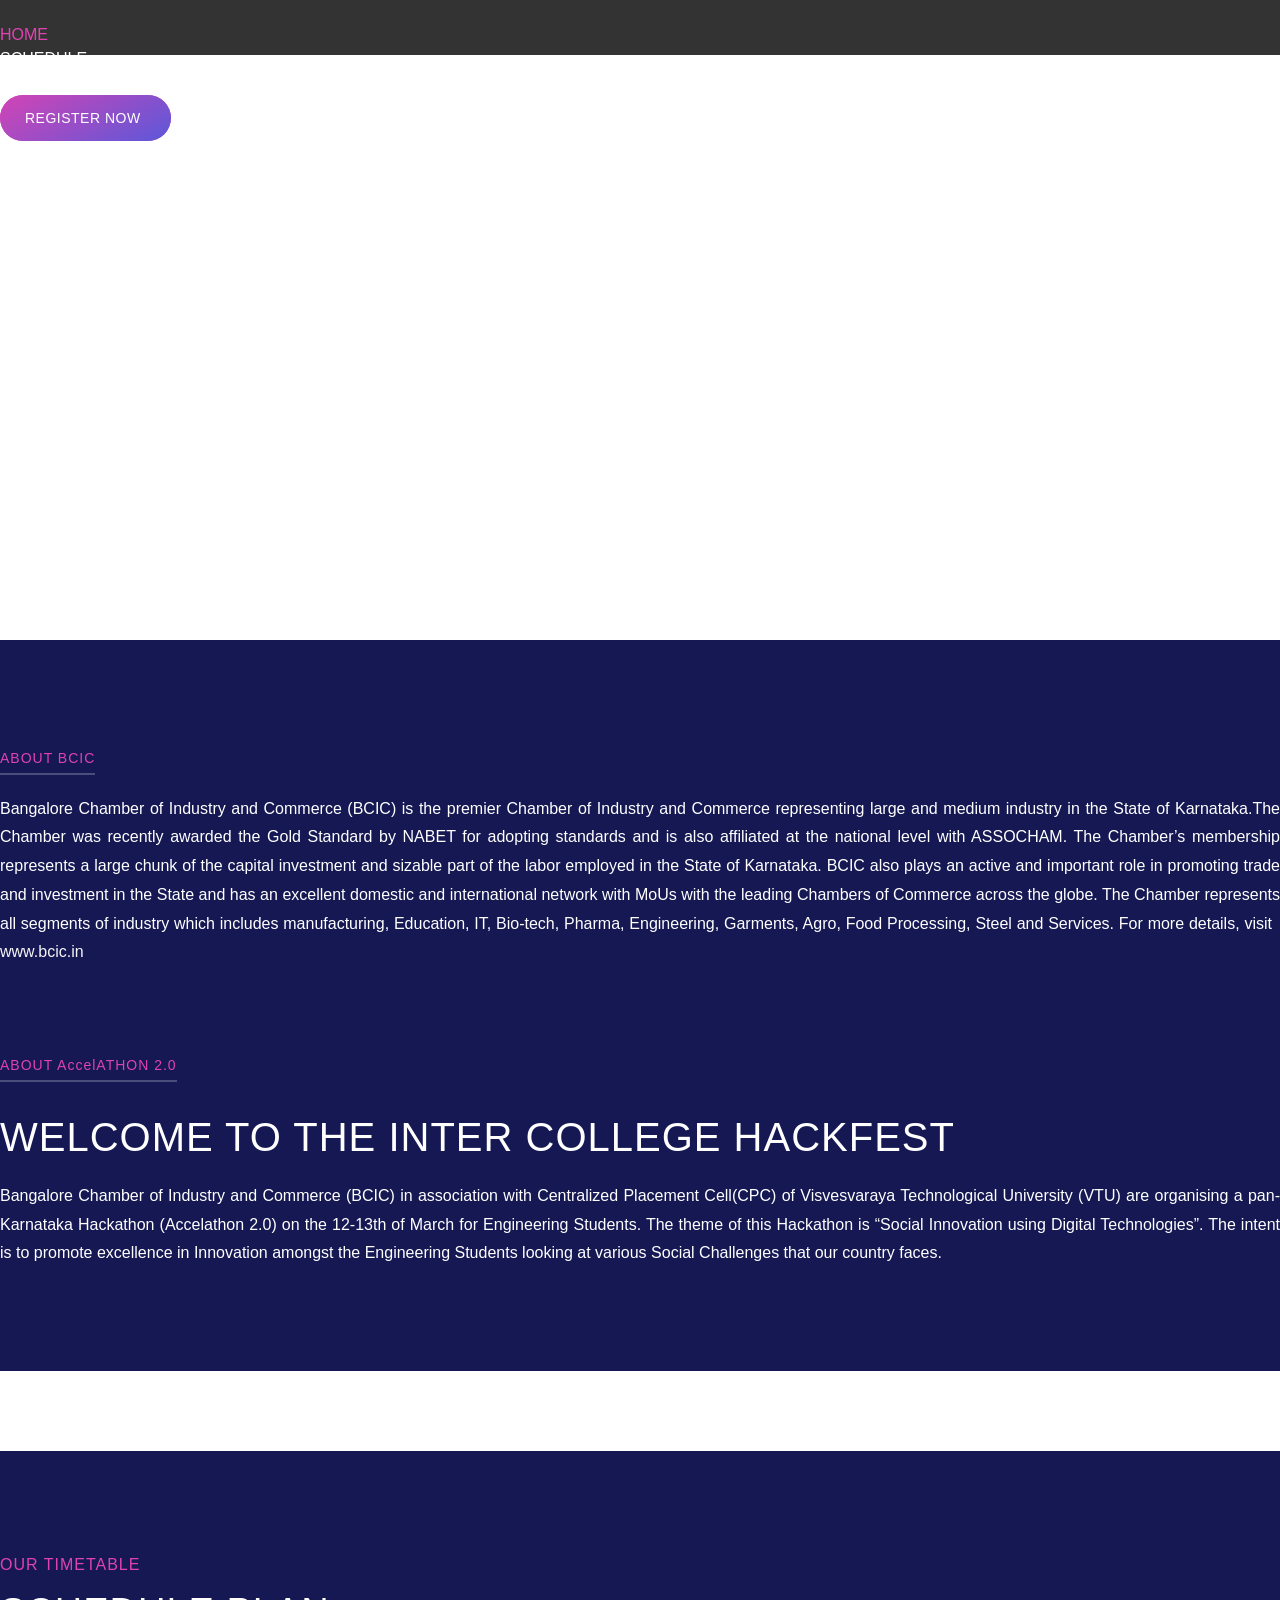
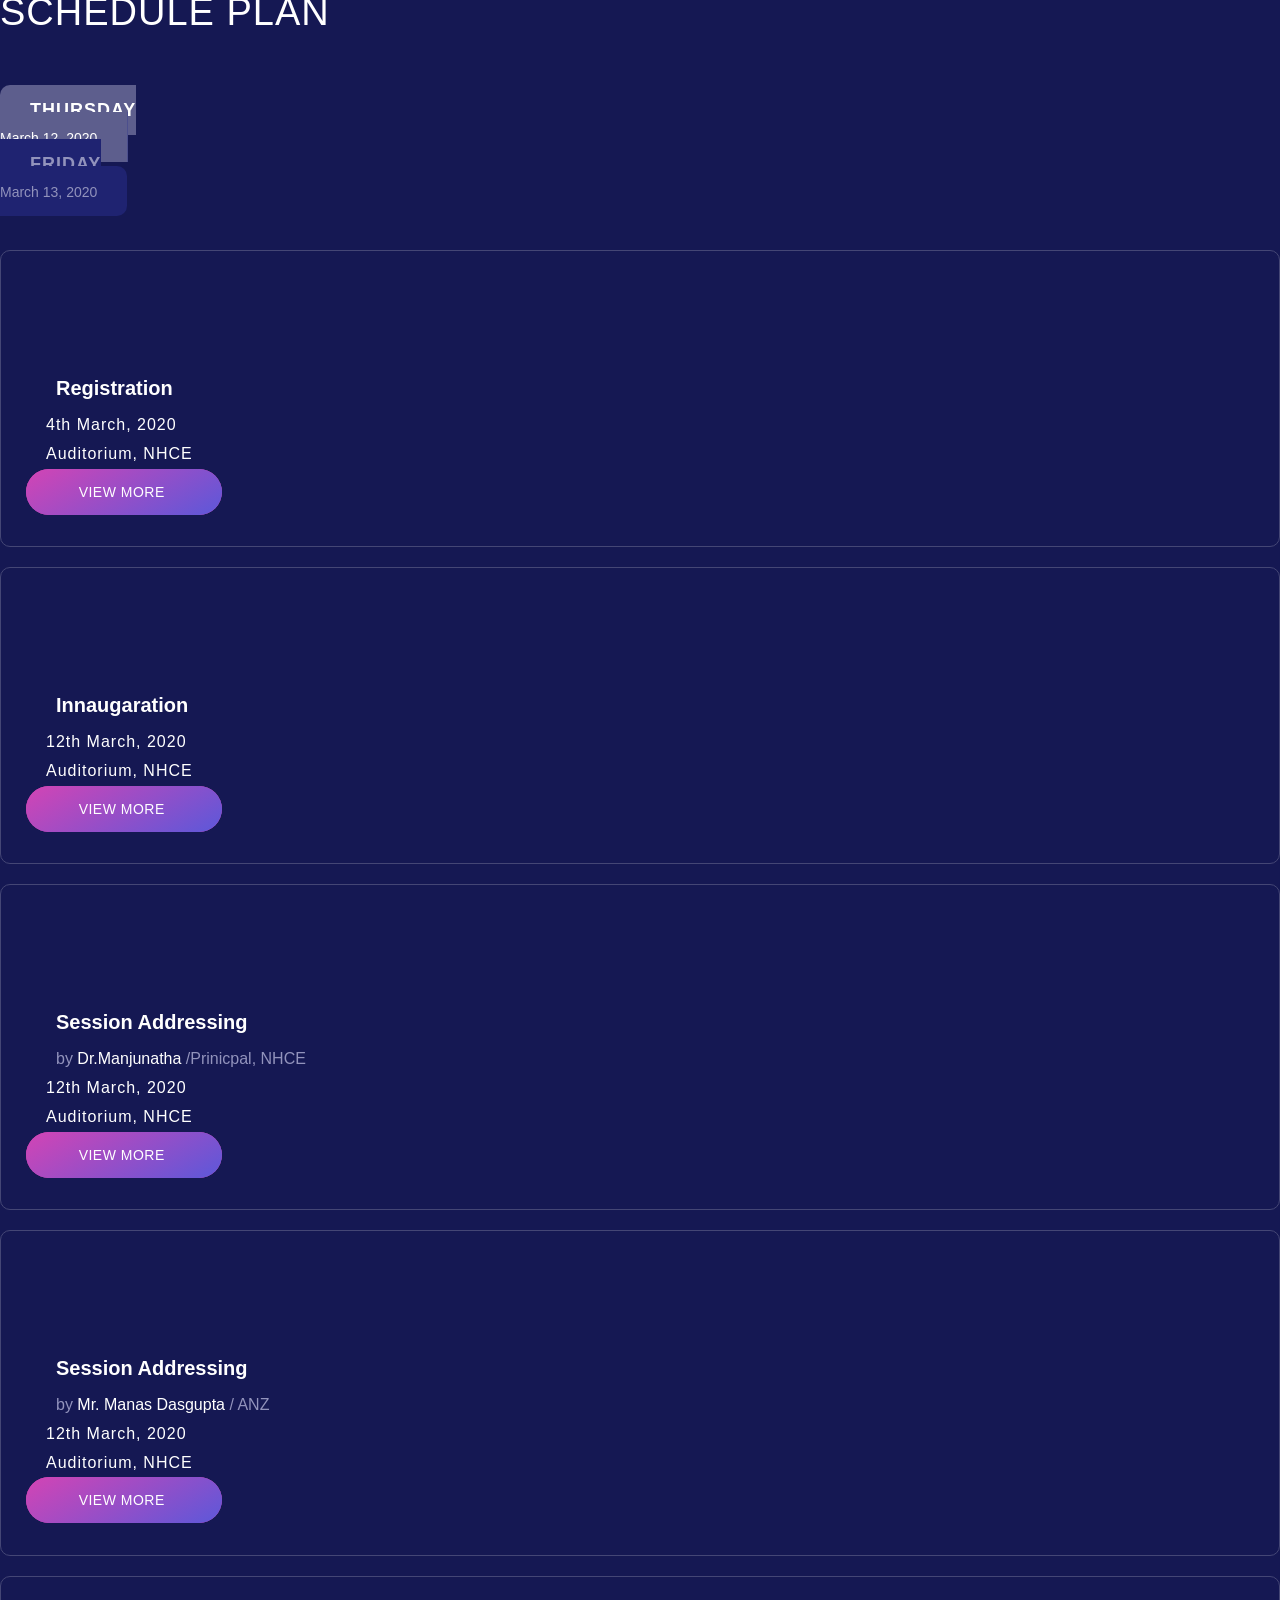
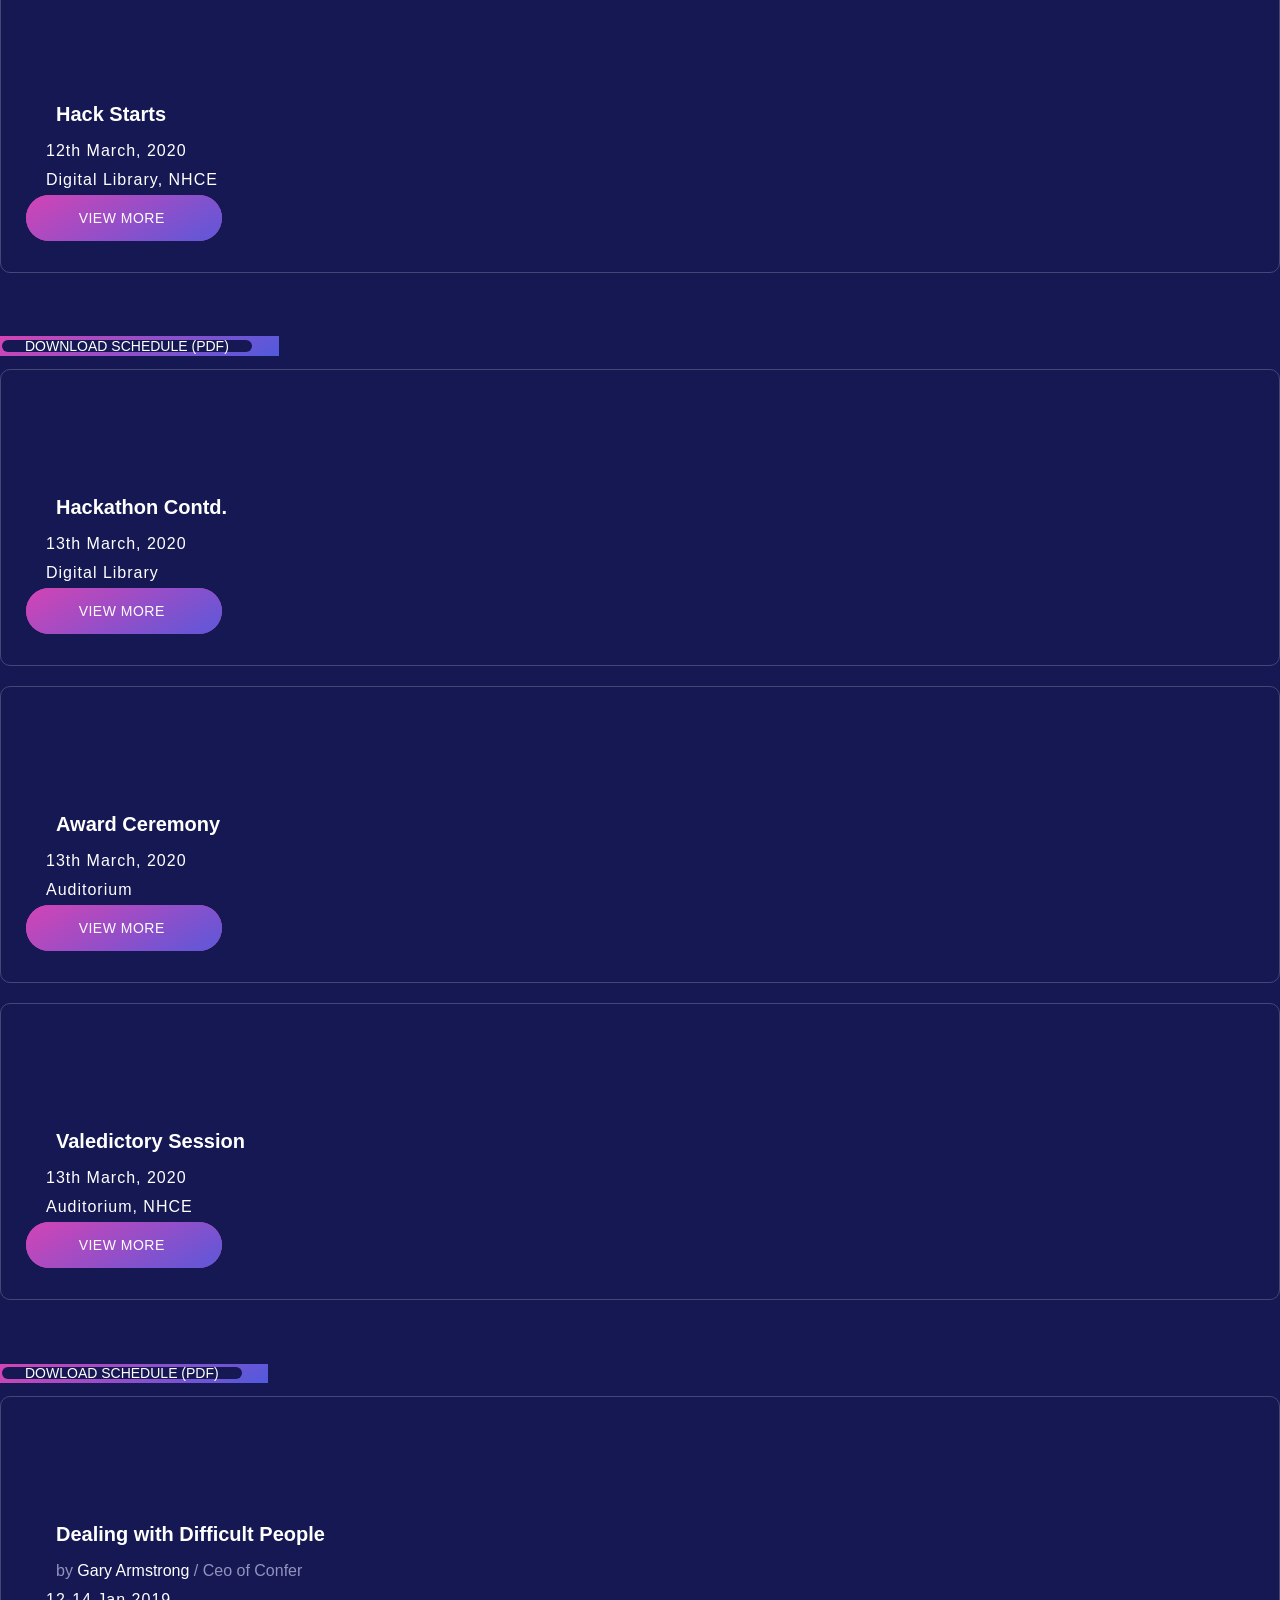
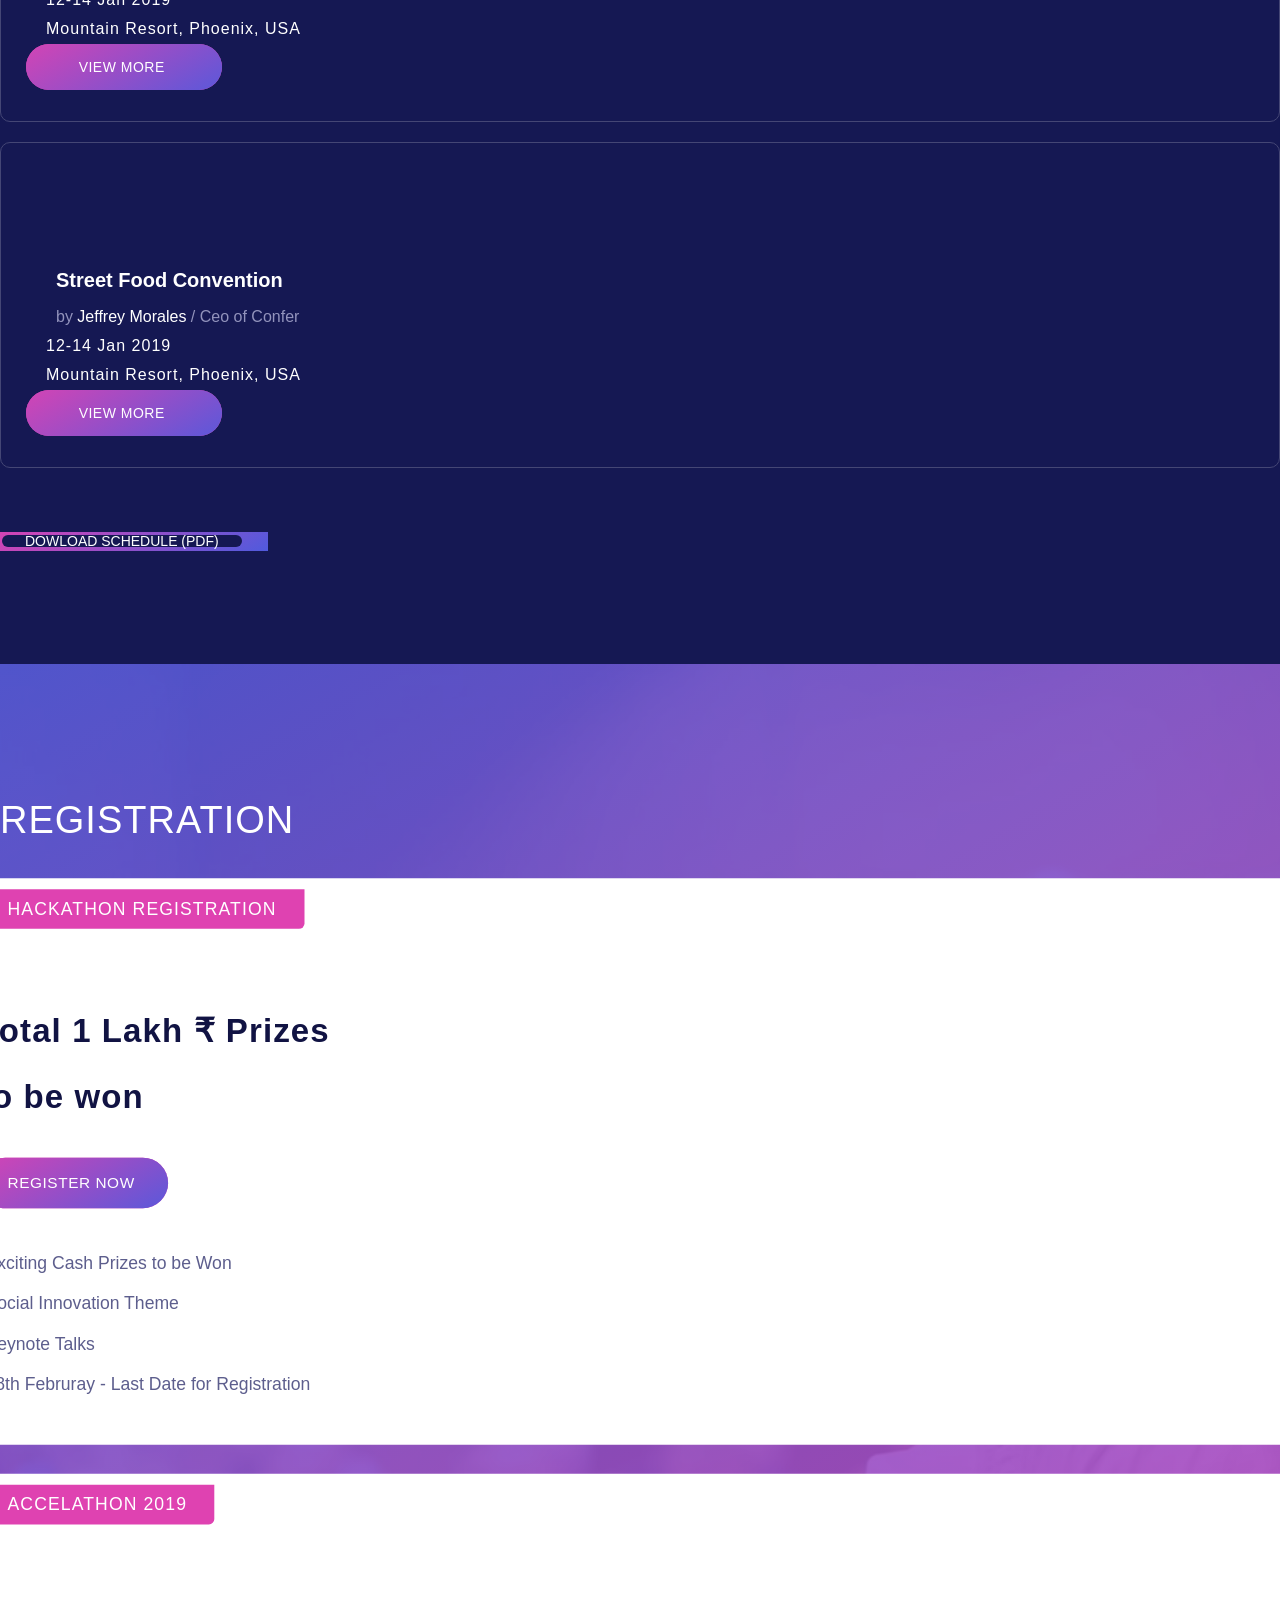
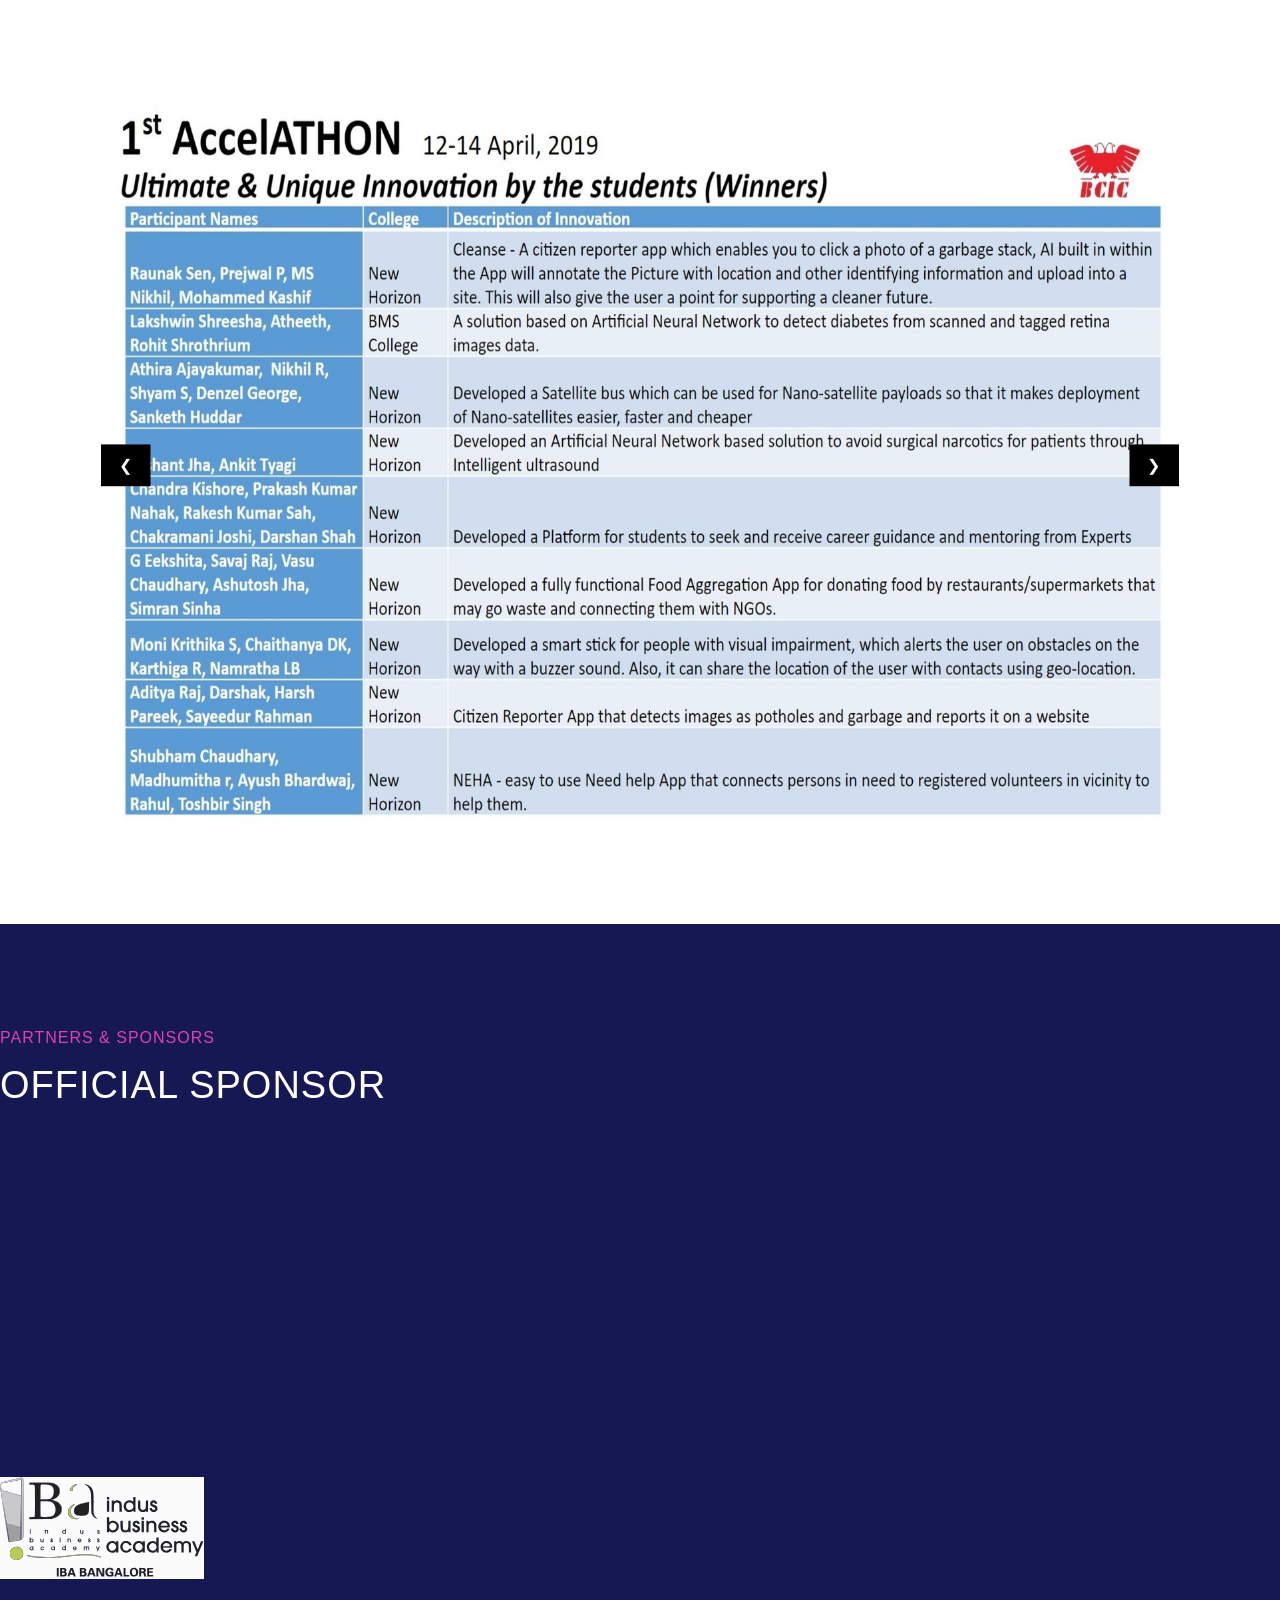
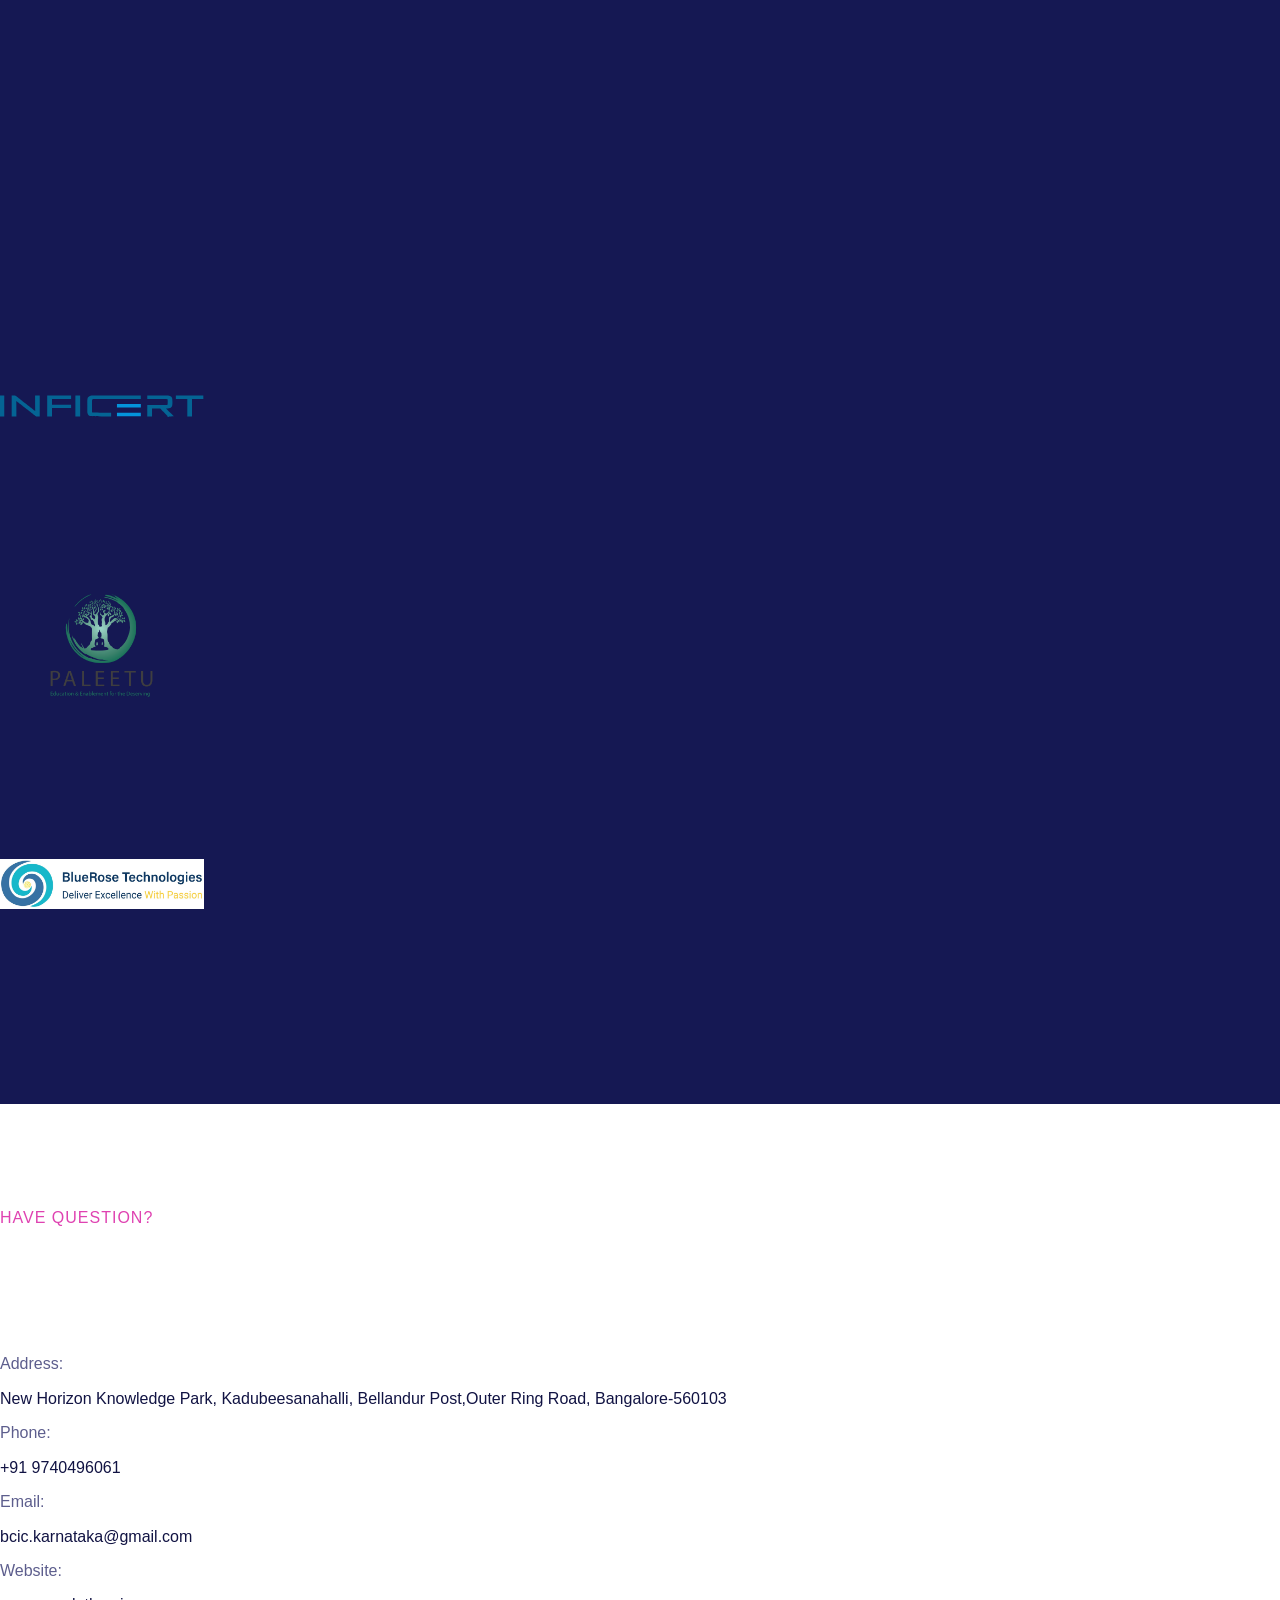
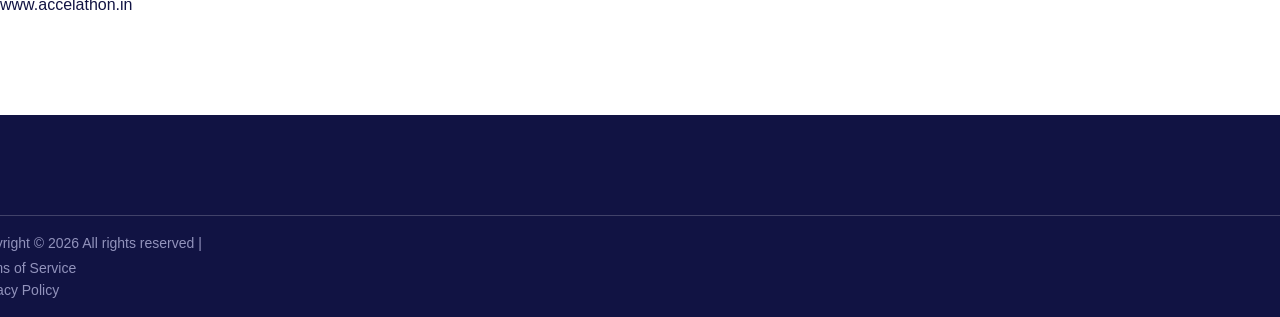
==== commit 8120a9cc: "8" ====
--- a/landing page/AccelathonLandingPage-master/accelathon.in/index.html
+++ b/landing page/AccelathonLandingPage-master/accelathon.in/index.html
@@ -31,10 +31,8 @@
     </style>
 <!-- new work slider -->
 
-
-
-
 <body>
+    
     <!-- Preloader -->
     <!-- <div id="preloader">
         <div class="loader"></div>
@@ -100,7 +98,7 @@
     <div class="welcome-area">
 
         <video width="100%" height="100%" autoplay loop muted>
-            <source src="img\move banner.mp4" type="video/mp4"/>
+            <source src="img/move banner.mp4" type="video/mp4"/>
         </video>
 
         <!-- <div class="icon-scroll" id="scrollDown"></div> -->
@@ -573,7 +571,6 @@
     </div>
     <div class="w3-content w3-display-container">
     
-        <!-- <img class="mySlides" src="img/A1.jpg" style="width:100%"> -->
         <img class="mySlides" src="img/A2.jpg" style="width:100%">
         <img class="mySlides" src="img/A3.jpg" style="width:100%">
         <img class="mySlides" src="img/A4.JPG" style="width:100%">
@@ -602,7 +599,62 @@
     <!-- Our Sponsor And Client Area Start -->
     <section class="our-sponsor-client-area section-padding-100">
         
-        <img src="img/cap.png" alt="" >
+        <!-- <img src="img/cap.png" alt="" > -->
+
+        <div class="container">
+            <div class="row">
+                <!-- Heading -->
+                <div class="col-12">
+                    <div class="section-heading-2 text-center wow fadeInUp" data-wow-delay="300ms">
+                        <p>Partners &amp; Sponsors</p>
+                        <h4>OFFICIAL SPONSOR</h4>
+                    </div>
+                </div>
+            </div>
+
+            <div class="row">
+                <div class="col-12">
+
+                    <!-- Our Sponsor area -->
+                    <div class="our-sponsor-area d-flex flex-wrap">
+
+
+                        <!-- Single Sponsor -->
+                        <div class="single-sponsor wow fadeInUp " data-wow-delay="300ms">
+                            <a href="#"><img src="img/ANZ.png" alt=""></a>
+                        </div>
+ 
+                        <!-- Single Sponsor -->
+                        <div class="single-sponsor wow fadeInUp" data-wow-delay="300ms">
+                            <a href="#"><img src="img/iba.svg" alt=""></a>
+                        </div>
+
+                         <!-- Single Sponsor -->
+                         <div class="single-sponsor wow fadeInUp" data-wow-delay="300ms">
+                            <a href="#"><img src="img/vtu.png" alt=""></a>
+                        </div>
+                        
+                        <!-- noob -->
+                        <div class="single-sponsor wow fadeInUp" data-wow-delay="200ms">
+                            <a href="#"><img src="img/ini.svg" alt=""></a>
+                        </div>
+
+                        <!-- Single Sponsor -->
+                        <div class="single-sponsor wow fadeInUp" data-wow-delay="300ms">
+                            <a href="#"><img src="img/Paleetu.png" alt=""></a>
+                        </div>
+
+                        <!-- Single Sponsor -->
+                        <div class="single-sponsor wow fadeInUp" data-wow-delay="300ms">
+                            <a href="#"><img src="img/bluerose.jpg" alt=""></a>   
+                        </div>
+                        
+                    </div>
+                </div>
+
+
+            </div>
+        </div>
         
     </section>
     
--- a/landing page/AccelathonLandingPage-master/accelathon.in/style.css
+++ b/landing page/AccelathonLandingPage-master/accelathon.in/style.css
@@ -1,12 +1,16 @@
 /* ------------------------------------------
 [Master Stylesheet]
+
 Template Name: Confer - Conference Event HTML Template
 Template Author: Colorlib
 Template Author URL: http://colorlib.com
 Version: 1.0.0
 Last Update: March 14, 2019
+
 [Tables of CSS Content]
+
 + body
+
     01.0 Reboot Area CSS
     02.0 Spacing Area CSS
     03.0 Preloader Area CSS
@@ -2559,13 +2563,10 @@
     box-shadow: 0px 8px 27px 0px rgba(90, 111, 120, 0.15); }
 
 /* :: 19.0 Sponsor Area CSS */
-
 .our-sponsor-client-area {
   position: relative;
   z-index: 1;
-  background-color: #151853;
-  
-}
+  background-color: #151853; }
 
 .our-sponsor-area {
   position: relative;
@@ -2766,4 +2767,7 @@
       .call-to-action-content .event-time p i {
         margin-right: 3px; }
 
-/*# sourceMappingURL=style.css.map */+/*# sourceMappingURL=style.css.map */
+
+
+
